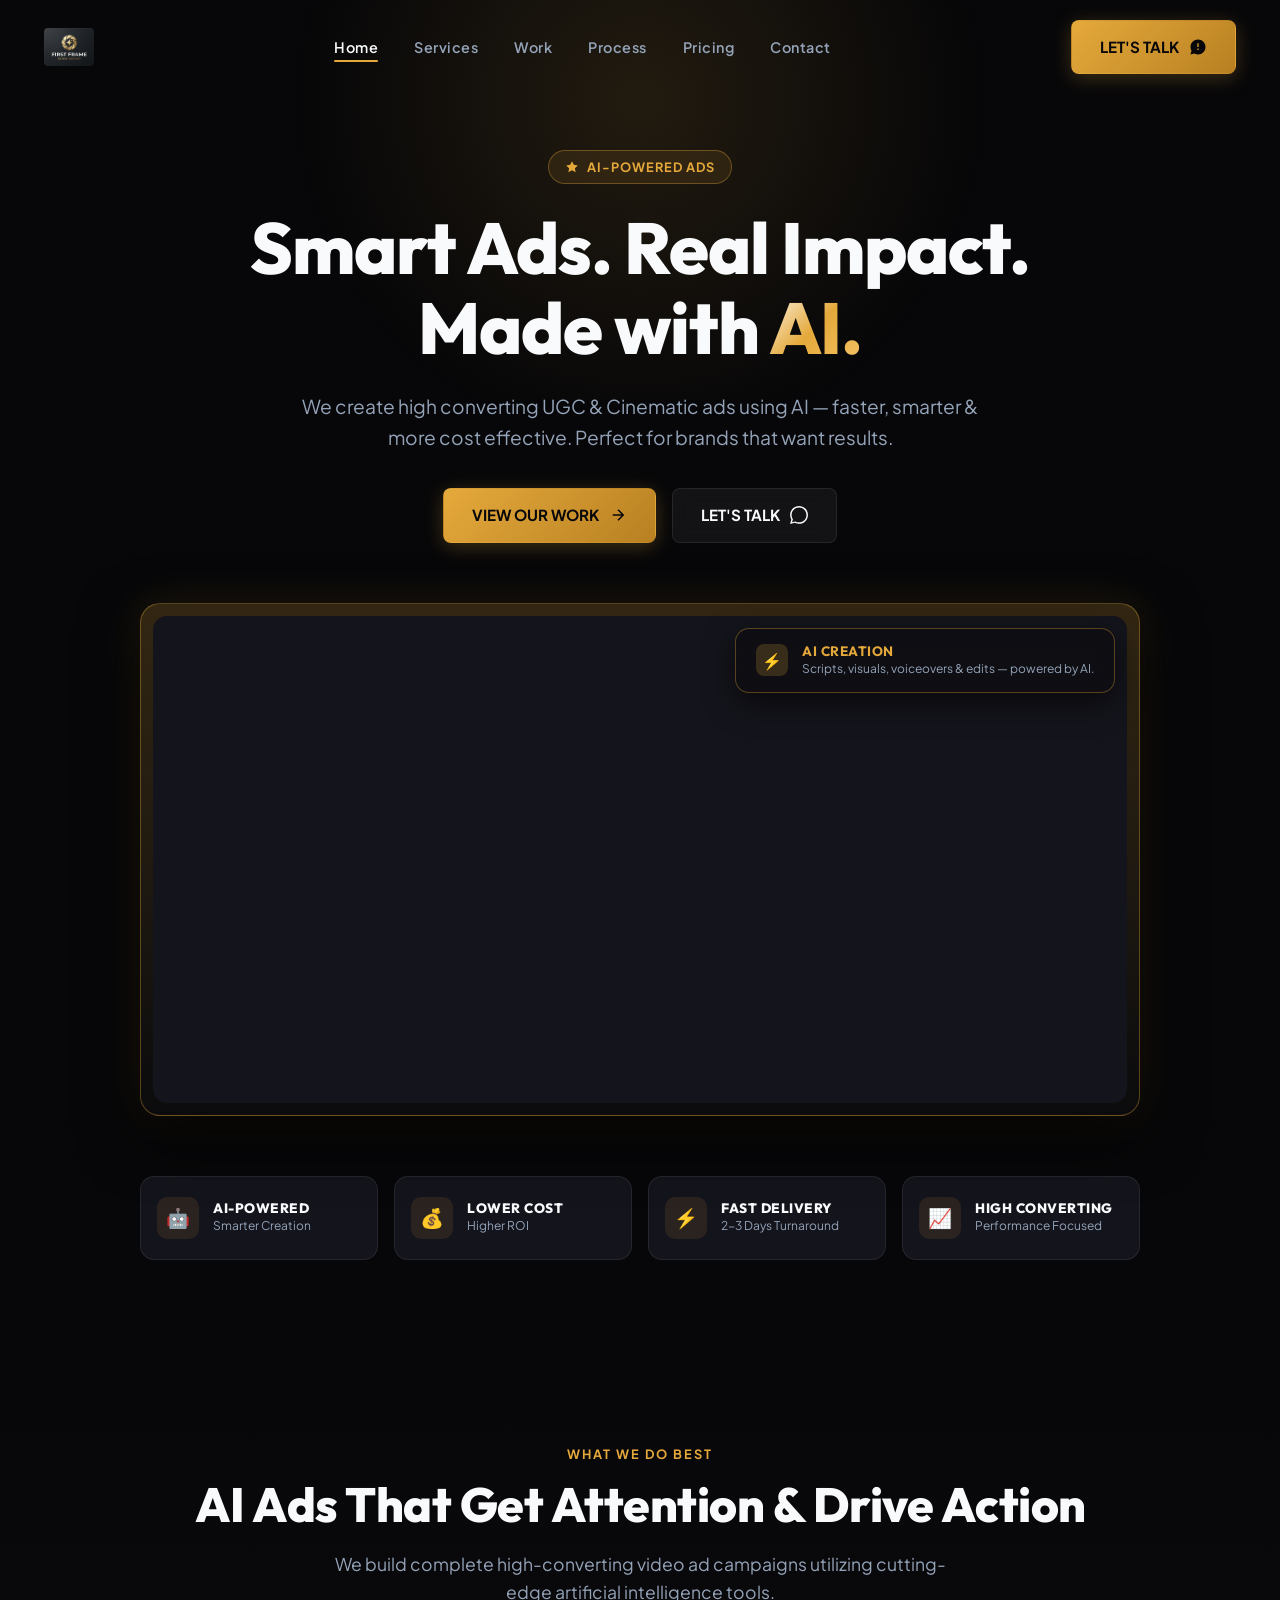
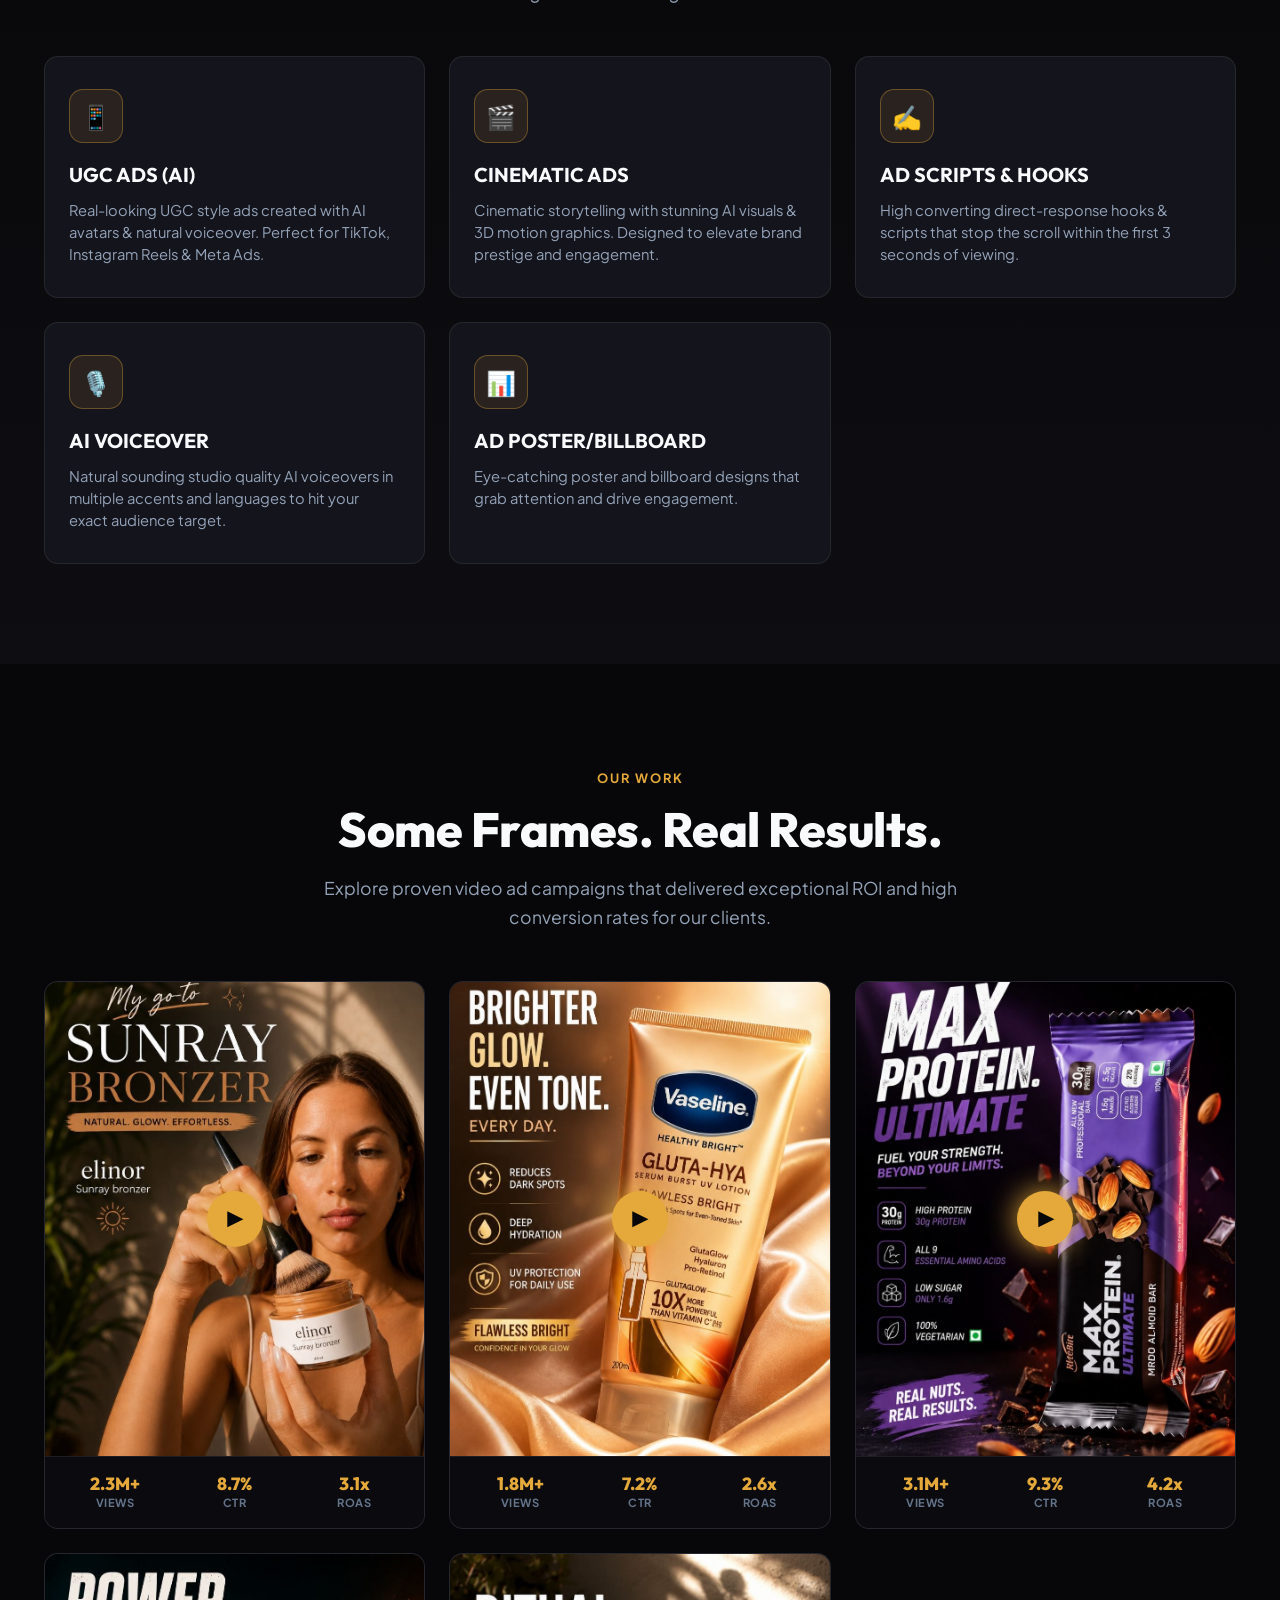
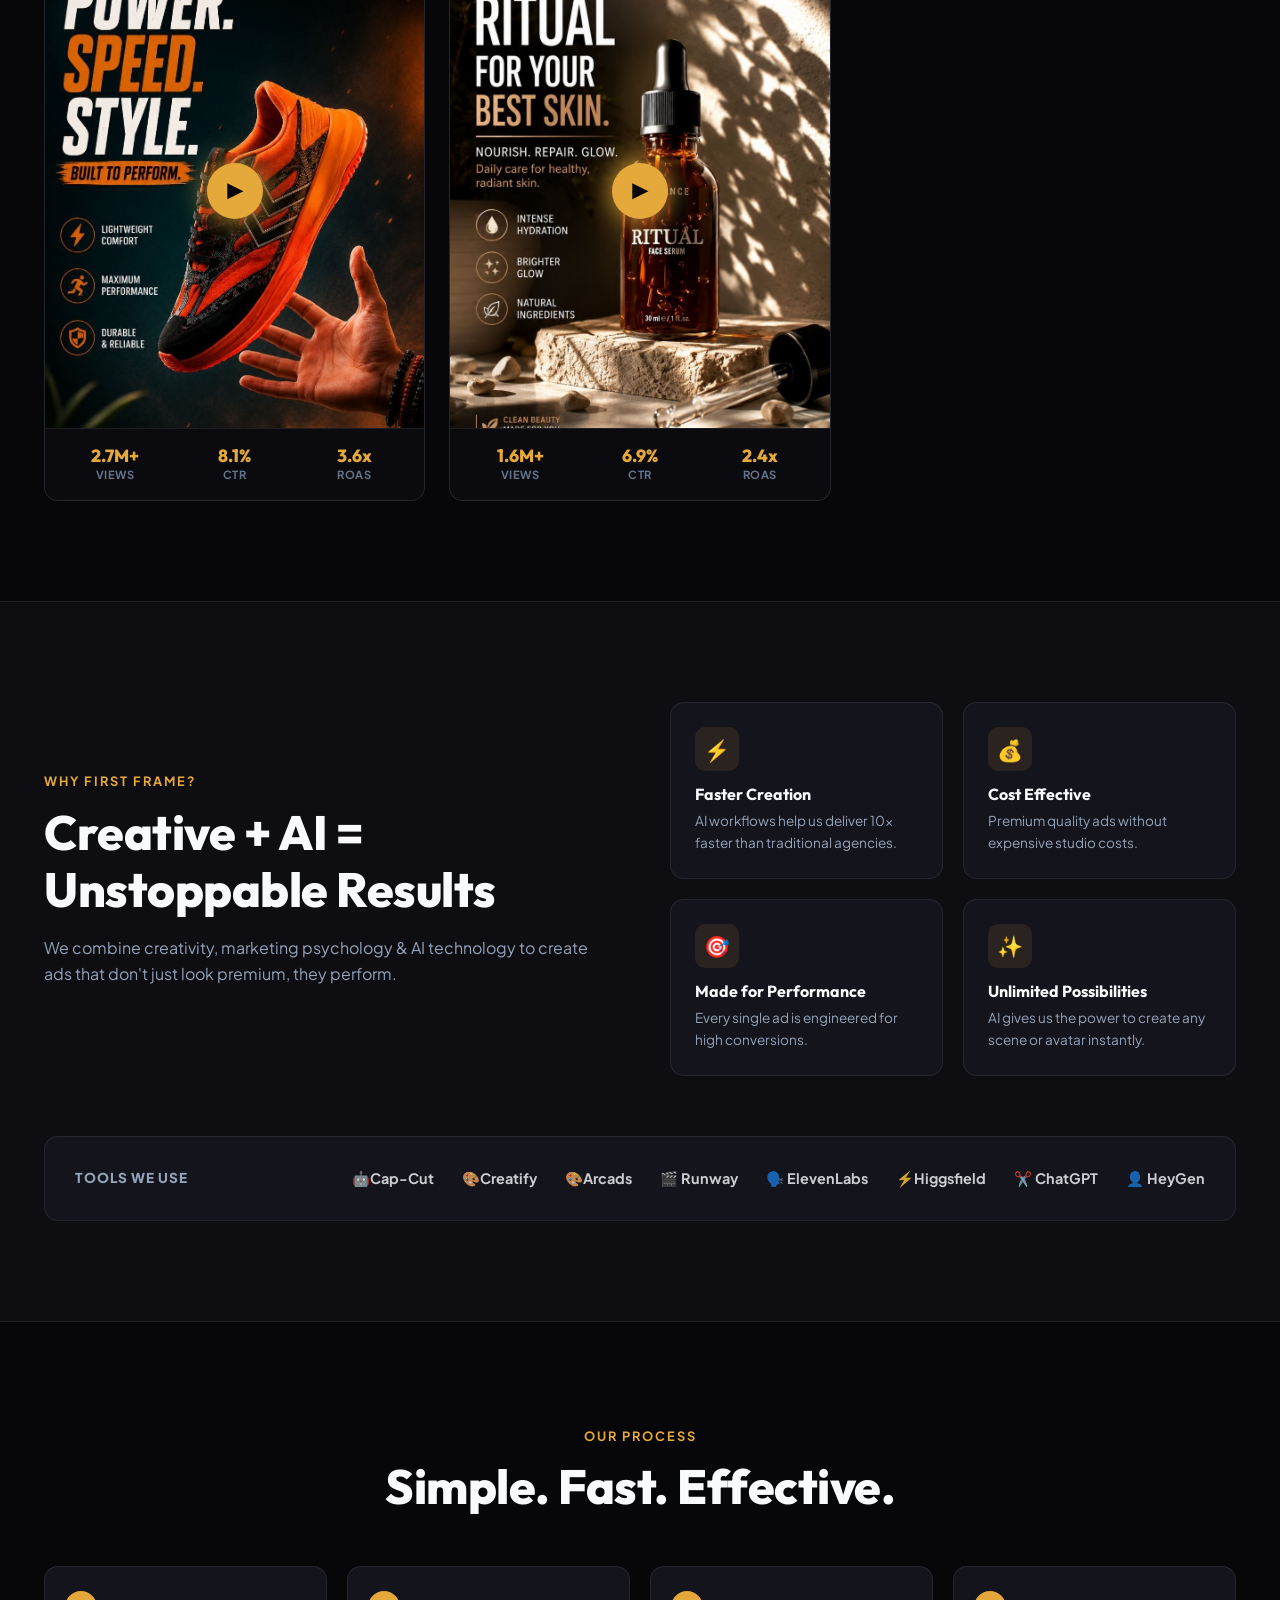
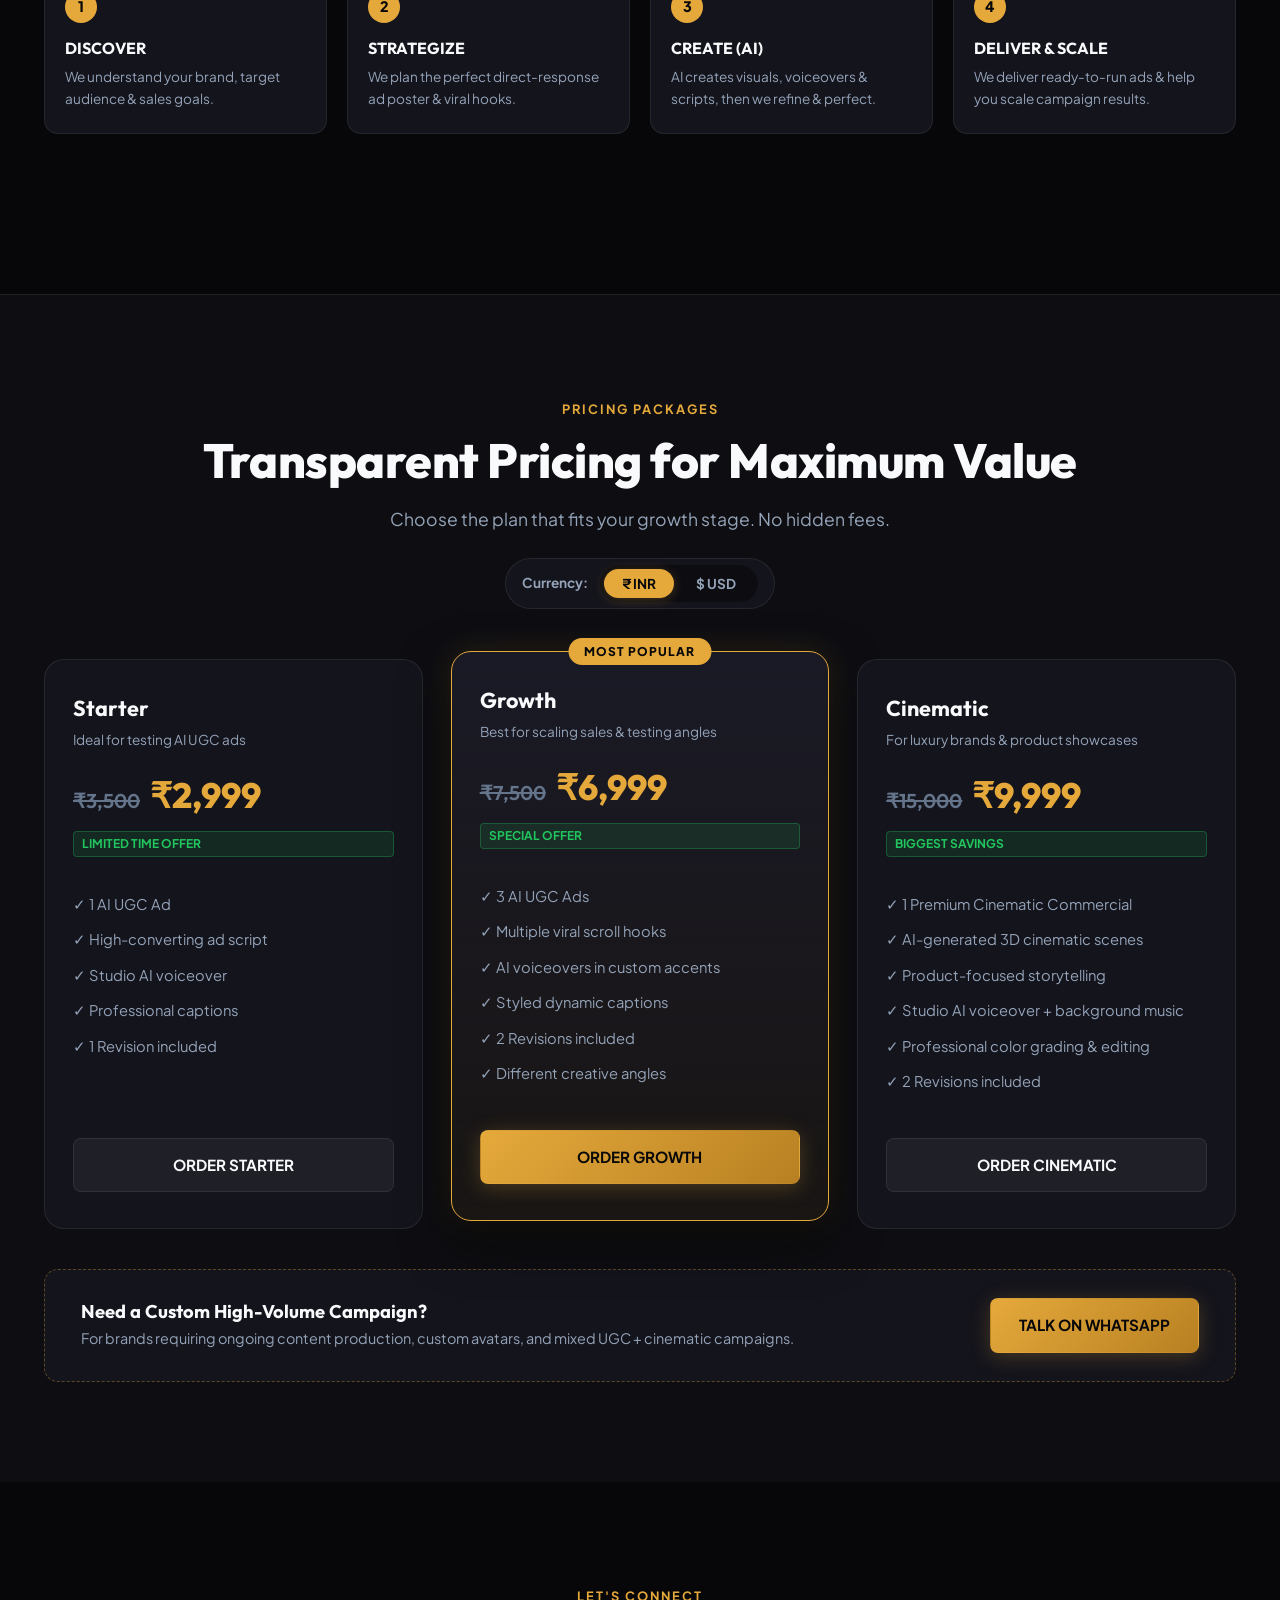
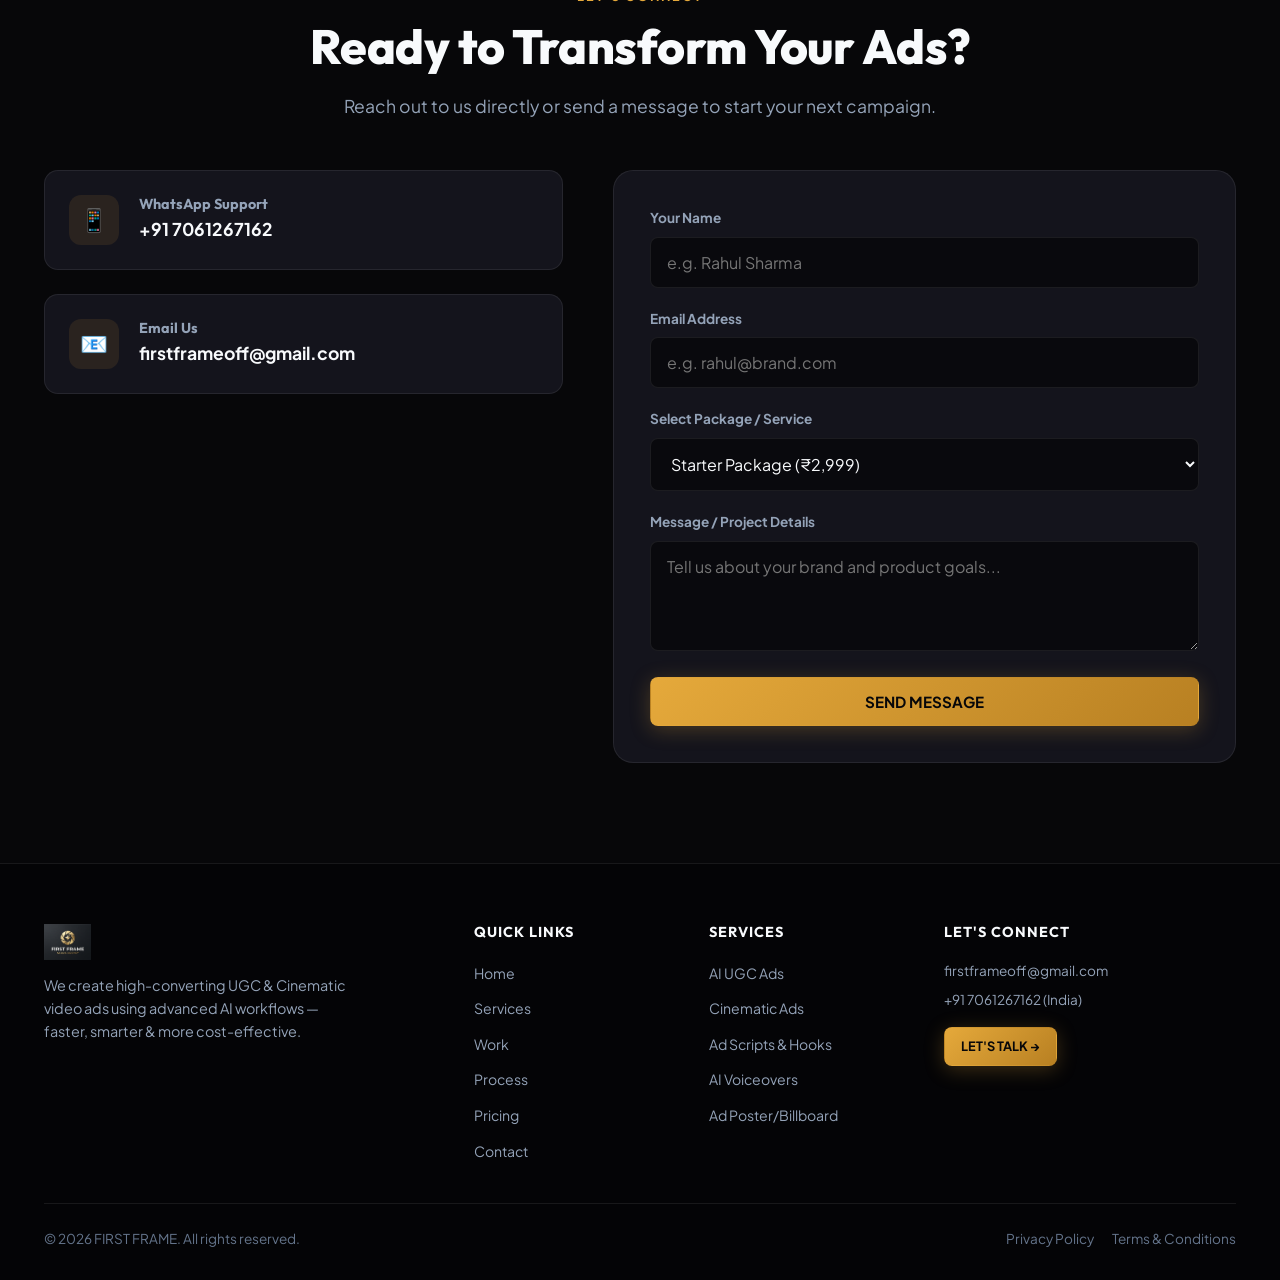
==== index.html @ 2b050e00 "Initial website" ====
<!doctype html>
<html lang="en">
  <head>
    <meta charset="UTF-8" />
    <meta name="viewport" content="width=device-width, initial-scale=1.0" />
    <title>FIRST FRAME | AI Ads Agency — Smart Ads. Real Impact.</title>
    <meta
      name="description"
      content="FIRST FRAME is an AI Ads Agency creating high-converting UGC & Cinematic video ads using advanced AI workflows. Faster, smarter, and cost-effective."
    />

    <!-- Favicon Icon -->
    <link rel="icon" type="image/png" href="assets/favicon.png" />
    <link rel="apple-touch-icon" href="assets/favicon.png" />

    <!-- CSS Stylesheet -->
    <link rel="stylesheet" href="css/styles.css" />
  </head>
  <body>
    <!-- ================= HEADER / NAVBAR ================= -->
    <header class="navbar">
      <div class="container navbar-container">
        <a href="#" class="logo-brand">
          <img src="assets/logo.png" alt="FIRST FRAME Logo" class="logo-img" />
        </a>

        <nav>
          <ul class="nav-menu">
            <li><a href="#home" class="nav-link active">Home</a></li>
            <li><a href="#services" class="nav-link">Services</a></li>
            <li><a href="#work" class="nav-link">Work</a></li>
            <li><a href="#process" class="nav-link">Process</a></li>
            <li><a href="#pricing" class="nav-link">Pricing</a></li>
            <li><a href="#contact" class="nav-link">Contact</a></li>
          </ul>
        </nav>

        <div class="nav-cta">
          <a
            href="https://wa.me/917061267162?text=Hi%20FIRST%20FRAME%2C%20I'm%20interested%20in%20your%20AI%20Ad%20services."
            target="_blank"
            class="btn btn-primary"
          >
            <span>LET'S TALK</span>
            <svg class="btn-icon" viewBox="0 0 24 24" fill="currentColor">
              <path
                d="M12 2C6.48 2 2 6.48 2 12c0 1.82.49 3.53 1.33 5L2 22l5.13-1.31A9.94 9.94 0 0012 22c5.52 0 10-4.48 10-10S17.52 2 12 2zm1 14h-2v-2h2v2zm0-4h-2V7h2v5z"
              />
            </svg>
          </a>
          <button class="hamburger" aria-label="Toggle Menu">☰</button>
        </div>
      </div>
    </header>

    <!-- ================= HERO SECTION ================= -->
    <section id="home" class="hero">
      <div class="container">
        <div class="hero-badge">
          <svg width="14" height="14" viewBox="0 0 24 24" fill="currentColor">
            <path
              d="M12 2L15.09 8.26L22 9.27L17 14.14L18.18 21.02L12 17.77L5.82 21.02L7 14.14L2 9.27L8.91 8.26L12 2Z"
            />
          </svg>
          <span>AI-POWERED ADS</span>
        </div>

        <h1 class="hero-title">
          Smart Ads. Real Impact. <br />
          Made with <span class="text-gold">AI.</span>
        </h1>

        <p class="hero-desc">
          We create high converting UGC & Cinematic ads using AI — faster,
          smarter & more cost effective. Perfect for brands that want results.
        </p>

        <div class="hero-btns">
          <a href="#work" class="btn btn-primary">
            <span>VIEW OUR WORK</span>
            <svg
              class="btn-icon"
              viewBox="0 0 24 24"
              fill="none"
              stroke="currentColor"
              stroke-width="2"
            >
              <path d="M5 12h14M12 5l7 7-7 7" />
            </svg>
          </a>
          <a
            href="https://wa.me/917061267162?text=Hi%20FIRST%20FRAME%2C%20I'm%20interested%20in%20your%20AI%20Ad%20services."
            target="_blank"
            class="btn btn-secondary"
          >
            <span>LET'S TALK</span>
            <svg class="btn-icon" viewBox="0 0 24 24" fill="currentColor">
              <path
                d="M.057 24l1.687-6.163c-1.041-1.804-1.588-3.849-1.587-5.946.003-6.556 5.338-11.891 11.893-11.891 3.181.001 6.167 1.24 8.413 3.488 2.245 2.248 3.481 5.236 3.48 8.414-.003 6.557-5.338 11.892-11.893 11.892-1.99-.001-3.951-.5-5.688-1.448l-6.305 1.654zm6.597-3.807c1.676.995 3.276 1.591 5.392 1.592 5.448 0 9.886-4.434 9.889-9.885.002-5.462-4.415-9.89-9.881-9.892-5.452 0-9.887 4.434-9.889 9.884-.001 2.225.651 3.891 1.746 5.634l-1.147 4.192 4.19-1.096z"
              />
            </svg>
          </a>
        </div>

        <!-- Hero Showcase Media -->
        <div class="hero-media">
          <div class="hero-img-wrapper">
            <video
              class="hero-img"
              autoplay
              loop
              muted
              playsinline
              poster="assets/hero-editor.png"
            >
              <source src="assets/hero-editor.mp4" type="video/mp4" />
              Your browser does not support HTML5 video.
            </video>
          </div>
          <div class="hero-floating-tag">
            <div class="tag-icon">⚡</div>
            <div>
              <h4 class="floating-vid-tag">AI CREATION</h4>
              <p>Scripts, visuals, voiceovers & edits — powered by AI.</p>
            </div>
          </div>
        </div>

        <!-- Highlight Stats Strip -->
        <div class="hero-features">
          <div class="feature-box">
            <div class="feature-icon">🤖</div>
            <div class="feature-info">
              <h4>AI-POWERED</h4>
              <p>Smarter Creation</p>
            </div>
          </div>
          <div class="feature-box">
            <div class="feature-icon">💰</div>
            <div class="feature-info">
              <h4>LOWER COST</h4>
              <p>Higher ROI</p>
            </div>
          </div>
          <div class="feature-box">
            <div class="feature-icon">⚡</div>
            <div class="feature-info">
              <h4>FAST DELIVERY</h4>
              <p>2-3 Days Turnaround</p>
            </div>
          </div>
          <div class="feature-box">
            <div class="feature-icon">📈</div>
            <div class="feature-info">
              <h4>HIGH CONVERTING</h4>
              <p>Performance Focused</p>
            </div>
          </div>
        </div>
      </div>
    </section>

    <!-- ================= SERVICES SECTION ================= -->
    <section id="services" class="services-section">
      <div class="container">
        <div style="text-align: center">
          <span class="section-tag">WHAT WE DO BEST</span>
          <h2 class="section-title">
            AI Ads That Get Attention & Drive Action
          </h2>
          <p class="section-subtitle">
            We build complete high-converting video ad campaigns utilizing
            cutting-edge artificial intelligence tools.
          </p>
        </div>

        <div class="services-grid">
          <div class="service-card">
            <div class="service-icon-wrap">📱</div>
            <h3>UGC ADS (AI)</h3>
            <p>
              Real-looking UGC style ads created with AI avatars & natural
              voiceover. Perfect for TikTok, Instagram Reels & Meta Ads.
            </p>
          </div>

          <div class="service-card">
            <div class="service-icon-wrap">🎬</div>
            <h3>CINEMATIC ADS</h3>
            <p>
              Cinematic storytelling with stunning AI visuals & 3D motion
              graphics. Designed to elevate brand prestige and engagement.
            </p>
          </div>

          <div class="service-card">
            <div class="service-icon-wrap">✍️</div>
            <h3>AD SCRIPTS & HOOKS</h3>
            <p>
              High converting direct-response hooks & scripts that stop the
              scroll within the first 3 seconds of viewing.
            </p>
          </div>

          <div class="service-card">
            <div class="service-icon-wrap">🎙️</div>
            <h3>AI VOICEOVER</h3>
            <p>
              Natural sounding studio quality AI voiceovers in multiple accents
              and languages to hit your exact audience target.
            </p>
          </div>

          <div class="service-card">
            <div class="service-icon-wrap">📊</div>
            <h3>AD POSTER/BILLBOARD</h3>
            <p>
              Eye-catching poster and billboard designs that grab attention and
              drive engagement.
            </p>
          </div>
        </div>
      </div>
    </section>

    <!-- ================= PORTFOLIO / OUR WORK ================= -->
    <section id="work" class="work-section">
      <div class="container">
        <div style="text-align: center">
          <span class="section-tag">OUR WORK</span>
          <h2 class="section-title">Some Frames. Real Results.</h2>
          <p class="section-subtitle">
            Explore proven video ad campaigns that delivered exceptional ROI and
            high conversion rates for our clients.
          </p>
        </div>

        <div class="portfolio-grid">
          <!-- Card 1 -->
          <div class="portfolio-card" data-project="cosmetic">
            <div class="portfolio-thumb">
              <img id="thumbnail1" src="assets/faceproduct.jpg" alt="Cosmetic UGC Ad" />

              <div class="play-btn">▶</div>
            </div>
            <div class="portfolio-stats">
              <div class="stat-item">
                <h5>2.3M+</h5>
                <p>Views</p>
              </div>
              <div class="stat-item">
                <h5>8.7%</h5>
                <p>CTR</p>
              </div>
              <div class="stat-item">
                <h5>3.1x</h5>
                <p>ROAS</p>
              </div>
            </div>
          </div>

          <!-- Card 2 -->
          <div class="portfolio-card" data-project="perfume">
            <div class="portfolio-thumb">
              <img id="thumbnail2" src="assets/vaseline.jpg" alt="Luxury Perfume Commercial" />

              <div class="play-btn">▶</div>
            </div>
            <div class="portfolio-stats">
              <div class="stat-item">
                <h5>1.8M+</h5>
                <p>Views</p>
              </div>
              <div class="stat-item">
                <h5>7.2%</h5>
                <p>CTR</p>
              </div>
              <div class="stat-item">
                <h5>2.6x</h5>
                <p>ROAS</p>
              </div>
            </div>
          </div>

          <!-- Card 3 -->
          <div class="portfolio-card" data-project="supplement">
            <div class="portfolio-thumb">
              <img id="thumbnail3" src="assets/protein.jpg" alt="Supplement UGC Ad" />

              <div class="play-btn">▶</div>
            </div>
            <div class="portfolio-stats">
              <div class="stat-item">
                <h5>3.1M+</h5>
                <p>Views</p>
              </div>
              <div class="stat-item">
                <h5>9.3%</h5>
                <p>CTR</p>
              </div>
              <div class="stat-item">
                <h5>4.2x</h5>
                <p>ROAS</p>
              </div>
            </div>
          </div>

          <!-- Card 4 -->
          <div class="portfolio-card" data-project="sneaker">
            <div class="portfolio-thumb">
              <img id="thumbnail4" src="assets/shoes.jpg" alt="Sneaker Commercial" />

              <div class="play-btn">▶</div>
            </div>
            <div class="portfolio-stats">
              <div class="stat-item">
                <h5>2.7M+</h5>
                <p>Views</p>
              </div>
              <div class="stat-item">
                <h5>8.1%</h5>
                <p>CTR</p>
              </div>
              <div class="stat-item">
                <h5>3.6x</h5>
                <p>ROAS</p>
              </div>
            </div>
          </div>

          <!-- Card 5 -->
          <div class="portfolio-card" data-project="skincare">
            <div class="portfolio-thumb">
              <img id="thumbnail5" src="assets/serum.jpg" alt="Skincare Serum UGC" />

              <div class="play-btn">▶</div>
            </div>
            <div class="portfolio-stats">
              <div class="stat-item">
                <h5>1.6M+</h5>
                <p>Views</p>
              </div>
              <div class="stat-item">
                <h5>6.9%</h5>
                <p>CTR</p>
              </div>
              <div class="stat-item">
                <h5>2.4x</h5>
                <p>ROAS</p>
              </div>
            </div>
          </div>
        </div>
      </div>
    </section>

    <!-- ================= WHY CHOOSE US ================= -->
    <section class="why-section">
      <div class="container">
        <div class="why-grid">
          <div>
            <span class="section-tag">WHY FIRST FRAME?</span>
            <h2 class="section-title">Creative + AI = Unstoppable Results</h2>
            <p style="color: var(--text-muted); margin-bottom: 24px">
              We combine creativity, marketing psychology & AI technology to
              create ads that don't just look premium, they perform.
            </p>
          </div>

          <div class="why-benefits">
            <div class="benefit-card">
              <div class="benefit-icon">⚡</div>
              <h4>Faster Creation</h4>
              <p>
                AI workflows help us deliver 10x faster than traditional
                agencies.
              </p>
            </div>

            <div class="benefit-card">
              <div class="benefit-icon">💰</div>
              <h4>Cost Effective</h4>
              <p>Premium quality ads without expensive studio costs.</p>
            </div>

            <div class="benefit-card">
              <div class="benefit-icon">🎯</div>
              <h4>Made for Performance</h4>
              <p>Every single ad is engineered for high conversions.</p>
            </div>

            <div class="benefit-card">
              <div class="benefit-icon">✨</div>
              <h4>Unlimited Possibilities</h4>
              <p>
                AI gives us the power to create any scene or avatar instantly.
              </p>
            </div>
          </div>
        </div>

        <!-- Tools We Use Strip -->
        <div class="tools-bar">
          <span class="tools-title">TOOLS WE USE</span>
          <div class="tools-list">
            <span class="tool-chip">🤖Cap-Cut </span>
            <span class="tool-chip">🎨Creatify</span>
            <span class="tool-chip">🎨Arcads</span>
            <span class="tool-chip">🎬 Runway</span>
            <span class="tool-chip">🗣️ ElevenLabs</span>
            <span class="tool-chip">⚡Higgsfield</span>
            <span class="tool-chip">✂️ ChatGPT</span>
            <span class="tool-chip">👤 HeyGen</span>
          </div>
        </div>
      </div>
    </section>

    <!-- ================= OUR PROCESS & TESTIMONIAL ================= -->
    <section id="process" class="process-section">
      <div class="container">
        <div style="text-align: center">
          <span class="section-tag">OUR PROCESS</span>
          <h2 class="section-title">Simple. Fast. Effective.</h2>
        </div>

        <div class="process-steps">
          <div class="process-card">
            <div class="step-num">1</div>
            <h4>DISCOVER</h4>
            <p>We understand your brand, target audience & sales goals.</p>
          </div>

          <div class="process-card">
            <div class="step-num">2</div>
            <h4>STRATEGIZE</h4>
            <p>We plan the perfect direct-response ad poster & viral hooks.</p>
          </div>

          <div class="process-card">
            <div class="step-num">3</div>
            <h4>CREATE (AI)</h4>
            <p>
              AI creates visuals, voiceovers & scripts, then we refine &
              perfect.
            </p>
          </div>

          <div class="process-card">
            <div class="step-num">4</div>
            <h4>DELIVER & SCALE</h4>
            <p>
              We deliver ready-to-run ads & help you scale campaign results.
            </p>
          </div>
        </div>
      </div>
    </section>

    <!-- ================= PRICING SECTION ================= -->
    <section id="pricing" class="pricing-section">
      <div class="container">
        <div style="text-align: center">
          <span class="section-tag">PRICING PACKAGES</span>
          <h2 class="section-title">Transparent Pricing for Maximum Value</h2>
          <p class="section-subtitle">
            Choose the plan that fits your growth stage. No hidden fees.
          </p>

          <!-- Currency Toggle Switch -->
          <div class="currency-toggle-wrap">
            <span
              style="
                font-size: 0.85rem;
                font-weight: 700;
                color: var(--text-muted);
                margin-right: 12px;
              "
              >Currency:</span
            >
            <div class="currency-toggle-btns">
              <button
                type="button"
                class="currency-btn active"
                data-currency="INR"
              >
                ₹ INR
              </button>
              <button type="button" class="currency-btn" data-currency="USD">
                $ USD
              </button>
            </div>
          </div>
        </div>

        <div class="pricing-grid">
          <!-- Starter Plan -->
          <div class="pricing-card" data-plan="starter">
            <div class="pricing-header">
              <h3>Starter</h3>
              <p style="color: var(--text-muted); font-size: 0.85rem">
                Ideal for testing AI UGC ads
              </p>
            </div>
            <div class="pricing-price">
              <span class="price-original" data-price-original>₹3,500</span>
              <span data-price-offer>₹2,999</span>
            </div>
            <span class="offer-tag">LIMITED TIME OFFER</span>
            <ul class="pricing-features">
              <li>✓ 1 AI UGC Ad</li>
              <li>✓ High-converting ad script</li>
              <li>✓ Studio AI voiceover</li>
              <li>✓ Professional captions</li>
              <li>✓ 1 Revision included</li>
            </ul>
            <a
              href="https://wa.me/917061267162?text=Hi%20FIRST%20FRAME%2C%20I'd%20like%20to%20order%20the%20Starter%20Package."
              target="_blank"
              class="btn btn-secondary order-btn"
              >ORDER STARTER</a
            >
          </div>

          <!-- Growth Plan -->
          <div class="pricing-card popular" data-plan="growth">
            <span class="popular-badge">MOST POPULAR</span>
            <div class="pricing-header">
              <h3>Growth</h3>
              <p style="color: var(--text-muted); font-size: 0.85rem">
                Best for scaling sales & testing angles
              </p>
            </div>
            <div class="pricing-price">
              <span class="price-original" data-price-original>₹7,500</span>
              <span data-price-offer>₹6,999</span>
            </div>
            <span class="offer-tag">SPECIAL OFFER</span>
            <ul class="pricing-features">
              <li>✓ 3 AI UGC Ads</li>
              <li>✓ Multiple viral scroll hooks</li>
              <li>✓ AI voiceovers in custom accents</li>
              <li>✓ Styled dynamic captions</li>
              <li>✓ 2 Revisions included</li>
              <li>✓ Different creative angles</li>
            </ul>
            <a
              href="https://wa.me/917061267162?text=Hi%20FIRST%20FRAME%2C%20I'd%20like%20to%20order%20the%20Growth%20Package."
              target="_blank"
              class="btn btn-primary order-btn"
              >ORDER GROWTH</a
            >
          </div>

          <!-- Cinematic Plan -->
          <div class="pricing-card" data-plan="cinematic">
            <div class="pricing-header">
              <h3>Cinematic</h3>
              <p style="color: var(--text-muted); font-size: 0.85rem">
                For luxury brands & product showcases
              </p>
            </div>
            <div class="pricing-price">
              <span class="price-original" data-price-original>₹15,000</span>
              <span data-price-offer>₹9,999</span>
            </div>
            <span class="offer-tag">BIGGEST SAVINGS</span>
            <ul class="pricing-features">
              <li>✓ 1 Premium Cinematic Commercial</li>
              <li>✓ AI-generated 3D cinematic scenes</li>
              <li>✓ Product-focused storytelling</li>
              <li>✓ Studio AI voiceover + background music</li>
              <li>✓ Professional color grading & editing</li>
              <li>✓ 2 Revisions included</li>
            </ul>
            <a
              href="https://wa.me/917061267162?text=Hi%20FIRST%20FRAME%2C%20I'd%20like%20to%20order%20the%20Cinematic%20Package."
              target="_blank"
              class="btn btn-secondary order-btn"
              >ORDER CINEMATIC</a
            >
          </div>
        </div>

        <!-- Custom Banner -->
        <div class="custom-banner">
          <div class="custom-banner-text">
            <h4>Need a Custom High-Volume Campaign?</h4>
            <p>
              For brands requiring ongoing content production, custom avatars,
              and mixed UGC + cinematic campaigns.
            </p>
          </div>
          <a
            href="https://wa.me/917061267162?text=Hi%20FIRST%20FRAME%2C%20I'm%20looking%20for%20a%20Custom%20Campaign."
            target="_blank"
            class="btn btn-primary"
          >
            <span>TALK ON WHATSAPP</span>
          </a>
        </div>
      </div>
    </section>

    <!-- ================= CONTACT SECTION ================= -->
    <section id="contact" class="contact-section">
      <div class="container">
        <div style="text-align: center">
          <span class="section-tag">LET'S CONNECT</span>
          <h2 class="section-title">Ready to Transform Your Ads?</h2>
          <p class="section-subtitle">
            Reach out to us directly or send a message to start your next
            campaign.
          </p>
        </div>

        <div class="contact-grid">
          <div class="contact-info">
            <a
              href="https://wa.me/917061267162"
              target="_blank"
              class="contact-card"
            >
              <div class="contact-icon">📱</div>
              <div class="contact-details">
                <h4>WhatsApp Support</h4>
                <p>+91 7061267162</p>
              </div>
            </a>

            <a href="mailto:firstframeoff@gmail.com" class="contact-card">
              <div class="contact-icon">📧</div>
              <div class="contact-details">
                <h4>Email Us</h4>
                <p>firstframeoff@gmail.com</p>
              </div>
            </a>
          </div>

          <div class="contact-form-wrap">
            <form
              id="contactForm"
              action="https://formsubmit.co/firstframeoff@gmail.com"
              method="POST"
            >
              <input type="hidden" name="_captcha" value="false" />
              <input
                type="hidden"
                name="_subject"
                value="🔥 New Lead - FIRST FRAME AI Ads Agency"
              />
              <input type="hidden" name="_template" value="table" />

              <div class="form-group">
                <label class="form-label" for="name">Your Name</label>
                <input
                  type="text"
                  id="name"
                  name="Name"
                  class="form-input"
                  placeholder="e.g. Rahul Sharma"
                  required
                />
              </div>

              <div class="form-group">
                <label class="form-label" for="email">Email Address</label>
                <input
                  type="email"
                  id="email"
                  name="Email"
                  class="form-input"
                  placeholder="e.g. rahul@brand.com"
                  required
                />
              </div>

              <div class="form-group">
                <label class="form-label" for="service"
                  >Select Package / Service</label
                >
                <select id="service" name="Package" class="form-select">
                  <option value="Starter Package (₹2,999)">
                    Starter Package (₹2,999)
                  </option>
                  <option value="Growth Package (₹6,999)">
                    Growth Package (₹6,999)
                  </option>
                  <option value="Cinematic Package (₹9,999)">
                    Cinematic Package (₹9,999)
                  </option>
                  <option value="Custom Campaign">
                    Custom Campaign / Ongoing Content
                  </option>
                </select>
              </div>

              <div class="form-group">
                <label class="form-label" for="message"
                  >Message / Project Details</label
                >
                <textarea
                  id="message"
                  name="Message"
                  class="form-textarea"
                  placeholder="Tell us about your brand and product goals..."
                ></textarea>
              </div>

              <button type="submit" class="btn btn-primary" style="width: 100%">
                SEND MESSAGE
              </button>
            </form>
          </div>
        </div>
      </div>
    </section>

    <!-- ================= FOOTER ================= -->
    <footer class="footer">
      <div class="container">
        <div class="footer-grid">
          <div class="footer-brand">
            <a href="#">
              <img
                src="assets/logo.png"
                alt="FIRST FRAME Logo"
                style="height: 36px"
              />
            </a>
            <p>
              We create high-converting UGC & Cinematic video ads using advanced
              AI workflows — faster, smarter & more cost-effective.
            </p>
          </div>

          <div class="footer-col">
            <h4>Quick Links</h4>
            <ul class="footer-links">
              <li><a href="#home">Home</a></li>
              <li><a href="#services">Services</a></li>
              <li><a href="#work">Work</a></li>
              <li><a href="#process">Process</a></li>
              <li><a href="#pricing">Pricing</a></li>
              <li><a href="#contact">Contact</a></li>
            </ul>
          </div>

          <div class="footer-col">
            <h4>Services</h4>
            <ul class="footer-links">
              <li><a href="#services">AI UGC Ads</a></li>
              <li><a href="#services">Cinematic Ads</a></li>
              <li><a href="#services">Ad Scripts & Hooks</a></li>
              <li><a href="#services">AI Voiceovers</a></li>
              <li><a href="#services">Ad Poster/Billboard</a></li>
            </ul>
          </div>

          <div class="footer-col">
            <h4>Let's Connect</h4>
            <p
              style="
                font-size: 0.85rem;
                color: var(--text-muted);
                margin-bottom: 8px;
              "
            >
              firstframeoff@gmail.com
            </p>
            <p
              style="
                font-size: 0.85rem;
                color: var(--text-muted);
                margin-bottom: 16px;
              "
            >
              +91 7061267162 (India)
            </p>
            <a
              href="https://wa.me/917061267162"
              target="_blank"
              class="btn btn-primary"
              style="padding: 8px 16px; font-size: 0.8rem"
              >LET'S TALK →</a
            >
          </div>
        </div>

        <div class="footer-bottom">
          <p>© 2026 FIRST FRAME. All rights reserved.</p>
          <div>
            <a href="privacy.html" style="margin-right: 16px">Privacy Policy</a>
            <a href="terms.html">Terms & Conditions</a>
          </div>
        </div>
      </div>
    </footer>

    <!-- Video Modal -->
    <div id="videoModal" class="modal-overlay">
      <div class="modal-container">
        <div class="modal-header">
          <h4
            id="modalTitle"
            style="font-size: 0.95rem; color: var(--text-main)"
          >
            AI Video Ad Demo
          </h4>
          <button id="closeModal" class="modal-close">✕</button>
        </div>
        <div class="modal-body" id="modalBodyContent">
          <!-- Dynamic simulated player content -->
        </div>
      </div>
    </div>

    <!-- JavaScript -->
    <script src="js/main.js"></script>
  </body>
</html>
---- css/styles.css ----
@import url('https://fonts.googleapis.com/css2?family=Outfit:wght@300;400;500;600;700;800&family=Plus+Jakarta+Sans:wght@400;500;600;700;800&display=swap');

:root {
  /* Color Palette */
  --bg-body: #070709;
  --bg-surface: #0e0e12;
  --bg-card: #14141c;
  --bg-card-hover: #1a1a26;
  --bg-glass: rgba(18, 18, 24, 0.75);
  
  --accent-gold: #e5a93b;
  --accent-gold-light: #f5c469;
  --accent-gold-dark: #b88022;
  --accent-gold-glow: rgba(229, 169, 59, 0.25);
  --accent-amber: #ffb300;
  
  --text-main: #f8fafc;
  --text-muted: #94a3b8;
  --text-dim: #64748b;
  
  --border-subtle: rgba(255, 255, 255, 0.08);
  --border-card: rgba(255, 255, 255, 0.12);
  --border-gold: rgba(229, 169, 59, 0.35);
  
  /* Typography */
  --font-main: 'Plus Jakarta Sans', -apple-system, BlinkMacSystemFont, sans-serif;
  --font-display: 'Outfit', sans-serif;
  
  /* Layout & Spacing */
  --container-max: 1240px;
  --radius-sm: 8px;
  --radius-md: 14px;
  --radius-lg: 20px;
  --radius-xl: 28px;
  
  /* Transitions */
  --transition-fast: 0.2s cubic-bezier(0.4, 0, 0.2, 1);
  --transition-smooth: 0.35s cubic-bezier(0.16, 1, 0.3, 1);
}

/* Reset & Global */
*, *::before, *::after {
  box-sizing: border-box;
  margin: 0;
  padding: 0;
}

html {
  scroll-behavior: smooth;
  font-size: 16px;
}

body {
  background-color: var(--bg-body);
  color: var(--text-main);
  font-family: var(--font-main);
  line-height: 1.6;
  overflow-x: hidden;
  -webkit-font-smoothing: antialiased;
  -moz-osx-font-smoothing: grayscale;
}

/* Background Ambient Lighting */
body::before {
  content: '';
  position: fixed;
  top: -200px;
  left: 50%;
  transform: translateX(-50%);
  width: 800px;
  height: 600px;
  background: radial-gradient(circle, rgba(229, 169, 59, 0.12) 0%, rgba(7, 7, 9, 0) 70%);
  z-index: -1;
  pointer-events: none;
}

a {
  color: inherit;
  text-decoration: none;
}

ul {
  list-style: none;
}

img {
  max-width: 100%;
  height: auto;
  display: block;
}

button, input, select, textarea {
  font-family: inherit;
  font-size: inherit;
}

/* Typography Utilities */
h1, h2, h3, h4, h5, h6 {
  font-family: var(--font-display);
  font-weight: 700;
  line-height: 1.2;
  color: var(--text-main);
}

.text-gold {
  color: var(--accent-gold);
  background: linear-gradient(135deg, #ffffff 0%, var(--accent-gold) 50%, var(--accent-gold-light) 100%);
  -webkit-background-clip: text;
  -webkit-text-fill-color: transparent;
}

.section-tag {
  display: inline-flex;
  align-items: center;
  gap: 8px;
  font-size: 0.8rem;
  font-weight: 700;
  letter-spacing: 2px;
  text-transform: uppercase;
  color: var(--accent-gold);
  margin-bottom: 12px;
}

.section-title {
  font-size: clamp(2rem, 4vw, 3rem);
  font-weight: 800;
  letter-spacing: -0.5px;
  margin-bottom: 16px;
}

.section-subtitle {
  color: var(--text-muted);
  font-size: 1.1rem;
  max-width: 640px;
  margin: 0 auto;
}

.container {
  width: 100%;
  max-width: var(--container-max);
  margin: 0 auto;
  padding: 0 24px;
}

/* Buttons */
.btn {
  display: inline-flex;
  align-items: center;
  justify-content: center;
  gap: 10px;
  padding: 14px 28px;
  font-weight: 700;
  font-size: 0.95rem;
  border-radius: var(--radius-sm);
  cursor: pointer;
  transition: var(--transition-smooth);
  border: 1px solid transparent;
  white-space: nowrap;
}

.btn-primary {
  background: linear-gradient(135deg, var(--accent-gold) 0%, var(--accent-gold-dark) 100%);
  color: #070709;
  box-shadow: 0 4px 20px var(--accent-gold-glow);
}

.btn-primary:hover {
  transform: translateY(-2px);
  box-shadow: 0 8px 30px rgba(229, 169, 59, 0.4);
  background: linear-gradient(135deg, var(--accent-gold-light) 0%, var(--accent-gold) 100%);
}

.btn-secondary {
  background: rgba(255, 255, 255, 0.05);
  color: var(--text-main);
  border-color: var(--border-subtle);
  backdrop-filter: blur(10px);
}

.btn-secondary:hover {
  background: rgba(255, 255, 255, 0.1);
  border-color: var(--border-gold);
  color: var(--accent-gold);
  transform: translateY(-2px);
}

.btn-icon {
  width: 18px;
  height: 18px;
}

/* ==========================================================================
   Header & Navbar
   ========================================================================== */
.navbar {
  position: fixed;
  top: 0;
  left: 0;
  width: 100%;
  z-index: 1000;
  padding: 20px 0;
  transition: var(--transition-fast);
}

.navbar.scrolled {
  padding: 14px 0;
  background: var(--bg-glass);
  backdrop-filter: blur(16px);
  -webkit-backdrop-filter: blur(16px);
  border-bottom: 1px solid var(--border-subtle);
  box-shadow: 0 10px 30px rgba(0, 0, 0, 0.5);
}

.navbar-container {
  display: flex;
  align-items: center;
  justify-content: space-between;
}

.logo-brand {
  display: flex;
  align-items: center;
  gap: 12px;
  font-family: var(--font-display);
  font-weight: 800;
  font-size: 1.25rem;
  letter-spacing: 1px;
}

.logo-img {
  height: 38px;
  width: auto;
  border-radius: 4px;
}

.nav-menu {
  display: flex;
  align-items: center;
  gap: 36px;
}

.nav-link {
  font-size: 0.9rem;
  font-weight: 600;
  color: var(--text-muted);
  transition: var(--transition-fast);
  letter-spacing: 0.5px;
  position: relative;
}

.nav-link:hover, .nav-link.active {
  color: var(--text-main);
}

.nav-link::after {
  content: '';
  position: absolute;
  bottom: -6px;
  left: 0;
  width: 0%;
  height: 2px;
  background: var(--accent-gold);
  transition: var(--transition-fast);
  border-radius: 2px;
}

.nav-link:hover::after, .nav-link.active::after {
  width: 100%;
}

.nav-cta {
  display: flex;
  align-items: center;
  gap: 16px;
}

.hamburger {
  display: none;
  background: none;
  border: none;
  color: var(--text-main);
  font-size: 1.5rem;
  cursor: pointer;
  padding: 4px;
}

/* ==========================================================================
   Hero Section
   ========================================================================== */
.hero {
  padding-top: 150px;
  padding-bottom: 80px;
  position: relative;
  text-align: center;
}

.hero-badge {
  display: inline-flex;
  align-items: center;
  gap: 8px;
  padding: 6px 16px;
  background: rgba(229, 169, 59, 0.1);
  border: 1px solid var(--border-gold);
  border-radius: 100px;
  font-size: 0.8rem;
  font-weight: 700;
  color: var(--accent-gold);
  letter-spacing: 1px;
  margin-bottom: 24px;
}

.hero-title {
  font-size: clamp(2.5rem, 6vw, 4.5rem);
  font-weight: 800;
  line-height: 1.1;
  letter-spacing: -1px;
  margin-bottom: 24px;
  max-width: 900px;
  margin-left: auto;
  margin-right: auto;
}

.hero-desc {
  font-size: clamp(1rem, 2vw, 1.2rem);
  color: var(--text-muted);
  max-width: 680px;
  margin: 0 auto 36px;
}

.hero-btns {
  display: flex;
  align-items: center;
  justify-content: center;
  gap: 16px;
  flex-wrap: wrap;
  margin-bottom: 60px;
}

/* Hero Frame Preview */
.hero-media {
  position: relative;
  max-width: 1000px;
  margin: 0 auto 60px;
  border-radius: var(--radius-lg);
  padding: 12px;
  background: linear-gradient(180deg, rgba(229, 169, 59, 0.2) 0%, rgba(255, 255, 255, 0.02) 100%);
  border: 1px solid var(--border-gold);
  box-shadow: 0 20px 60px rgba(0, 0, 0, 0.8), 0 0 40px rgba(229, 169, 59, 0.15);
}

.hero-img-wrapper {
  position: relative;
  border-radius: var(--radius-md);
  overflow: hidden;
  background: var(--bg-card);
}

.hero-img {
  width: 100%;
  height: auto;
  object-fit: cover;
  display: block;
}

.hero-floating-tag {
  position: absolute;
  top: 24px;
  right: 24px;
  background: rgba(14, 14, 18, 0.85);
  backdrop-filter: blur(12px);
  border: 1px solid var(--border-gold);
  padding: 14px 20px;
  border-radius: var(--radius-md);
  text-align: left;
  display: flex;
  align-items: center;
  gap: 14px;
  box-shadow: 0 10px 30px rgba(0, 0, 0, 0.6);
}

.hero-floating-tag .tag-icon {
  width: 32px;
  height: 32px;
  background: rgba(229, 169, 59, 0.2);
  color: var(--accent-gold);
  border-radius: 8px;
  display: flex;
  align-items: center;
  justify-content: center;
}

.hero-floating-tag h4 {
  font-size: 0.85rem;
  letter-spacing: 0.5px;
  color: var(--accent-gold);
}

.hero-floating-tag p {
  font-size: 0.75rem;
  color: var(--text-muted);
}

/* Feature Bar */
.hero-features {
  display: grid;
  grid-template-columns: repeat(4, 1fr);
  gap: 16px;
  max-width: 1000px;
  margin: 0 auto;
}

.feature-box {
  background: var(--bg-card);
  border: 1px solid var(--border-subtle);
  padding: 20px 16px;
  border-radius: var(--radius-md);
  display: flex;
  align-items: center;
  gap: 14px;
  text-align: left;
  transition: var(--transition-fast);
}

.feature-box:hover {
  border-color: var(--border-gold);
  background: var(--bg-card-hover);
  transform: translateY(-3px);
}

.feature-icon {
  width: 42px;
  height: 42px;
  border-radius: 10px;
  background: rgba(229, 169, 59, 0.1);
  color: var(--accent-gold);
  display: flex;
  align-items: center;
  justify-content: center;
  font-size: 1.2rem;
  flex-shrink: 0;
}

.feature-info h4 {
  font-size: 0.85rem;
  font-weight: 800;
  letter-spacing: 0.5px;
}

.feature-info p {
  font-size: 0.75rem;
  color: var(--text-muted);
}

/* ==========================================================================
   Services Section
   ========================================================================== */
.services-section {
  padding: 100px 0;
  position: relative;
  background: linear-gradient(180deg, var(--bg-body) 0%, var(--bg-surface) 100%);
}

.services-grid {
  display: grid;
  grid-template-columns: repeat(3, 1fr);
  gap: 24px;
  margin-top: 50px;
}

.service-card {
  background: var(--bg-card);
  border: 1px solid var(--border-subtle);
  border-radius: var(--radius-md);
  padding: 32px 24px;
  transition: var(--transition-smooth);
  position: relative;
  overflow: hidden;
}

.service-card::before {
  content: '';
  position: absolute;
  top: 0;
  left: 0;
  width: 100%;
  height: 3px;
  background: linear-gradient(90deg, transparent, var(--accent-gold), transparent);
  opacity: 0;
  transition: var(--transition-fast);
}

.service-card:hover {
  transform: translateY(-6px);
  border-color: var(--border-gold);
  background: var(--bg-card-hover);
  box-shadow: 0 16px 40px rgba(0, 0, 0, 0.5), 0 0 20px rgba(229, 169, 59, 0.1);
}

.service-card:hover::before {
  opacity: 1;
}

.service-icon-wrap {
  width: 54px;
  height: 54px;
  border-radius: 14px;
  background: rgba(229, 169, 59, 0.1);
  border: 1px solid var(--border-gold);
  color: var(--accent-gold);
  display: flex;
  align-items: center;
  justify-content: center;
  font-size: 1.5rem;
  margin-bottom: 20px;
}

.service-card h3 {
  font-size: 1.25rem;
  margin-bottom: 12px;
}

.service-card p {
  color: var(--text-muted);
  font-size: 0.92rem;
  line-height: 1.5;
}

/* ==========================================================================
   Portfolio / Work Section
   ========================================================================== */
.work-section {
  padding: 100px 0;
  position: relative;
}

.portfolio-grid {
  display: grid;
  grid-template-columns: repeat(3, 1fr);
  gap: 24px;
  margin-top: 50px;
}

.portfolio-card {
  background: var(--bg-card);
  border: 1px solid var(--border-subtle);
  border-radius: var(--radius-md);
  overflow: hidden;
  transition: var(--transition-smooth);
  position: relative;
}

.portfolio-card:hover {
  border-color: var(--border-gold);
  transform: translateY(-6px);
  box-shadow: 0 16px 40px rgba(0, 0, 0, 0.6);
}

.portfolio-thumb {
  position: relative;
  aspect-ratio: 4/5;
  overflow: hidden;
  cursor: pointer;
}

.portfolio-thumb img {
  width: 100%;
  height: 100%;
  object-fit: cover;
  transition: var(--transition-smooth);
}

.portfolio-card:hover .portfolio-thumb img {
  transform: scale(1.05);
}

.portfolio-tag {
  position: absolute;
  top: 14px;
  left: 14px;
  background: rgba(14, 14, 18, 0.85);
  backdrop-filter: blur(8px);
  padding: 4px 12px;
  border-radius: 4px;
  font-size: 0.75rem;
  font-weight: 700;
  letter-spacing: 0.5px;
  border: 1px solid var(--border-subtle);
}

.play-btn {
  position: absolute;
  top: 50%;
  left: 50%;
  transform: translate(-50%, -50%);
  width: 56px;
  height: 56px;
  background: var(--accent-gold);
  color: #070709;
  border-radius: 50%;
  display: flex;
  align-items: center;
  justify-content: center;
  font-size: 1.3rem;
  box-shadow: 0 0 30px var(--accent-gold);
  transition: var(--transition-fast);
}

.portfolio-card:hover .play-btn {
  transform: translate(-50%, -50%) scale(1.15);
  background: var(--accent-gold-light);
}

.portfolio-stats {
  display: grid;
  grid-template-columns: repeat(3, 1fr);
  gap: 8px;
  padding: 16px 14px;
  background: #0b0b0f;
  border-top: 1px solid var(--border-subtle);
  text-align: center;
}

.stat-item h5 {
  font-size: 1.1rem;
  color: var(--accent-gold);
  font-weight: 800;
}

.stat-item p {
  font-size: 0.7rem;
  color: var(--text-dim);
  text-transform: uppercase;
  font-weight: 700;
  letter-spacing: 0.5px;
}

/* ==========================================================================
   Why Choose Us Section
   ========================================================================== */
.why-section {
  padding: 100px 0;
  background: var(--bg-surface);
  border-top: 1px solid var(--border-subtle);
  border-bottom: 1px solid var(--border-subtle);
}

.why-grid {
  display: grid;
  grid-template-columns: 1fr 1fr;
  gap: 60px;
  align-items: center;
}

.why-benefits {
  display: grid;
  grid-template-columns: 1fr 1fr;
  gap: 20px;
}

.benefit-card {
  background: var(--bg-card);
  border: 1px solid var(--border-subtle);
  padding: 24px;
  border-radius: var(--radius-md);
  transition: var(--transition-fast);
}

.benefit-card:hover {
  border-color: var(--border-gold);
  background: var(--bg-card-hover);
}

.benefit-icon {
  width: 44px;
  height: 44px;
  background: rgba(229, 169, 59, 0.1);
  color: var(--accent-gold);
  border-radius: 10px;
  display: flex;
  align-items: center;
  justify-content: center;
  font-size: 1.3rem;
  margin-bottom: 14px;
}

.benefit-card h4 {
  font-size: 1rem;
  margin-bottom: 6px;
}

.benefit-card p {
  font-size: 0.85rem;
  color: var(--text-muted);
}

/* Tools Bar */
.tools-bar {
  margin-top: 60px;
  padding: 30px;
  background: var(--bg-card);
  border: 1px solid var(--border-subtle);
  border-radius: var(--radius-md);
  display: flex;
  align-items: center;
  justify-content: space-between;
  gap: 20px;
  flex-wrap: wrap;
}

.tools-title {
  font-size: 0.85rem;
  font-weight: 800;
  letter-spacing: 1px;
  color: var(--text-muted);
  text-transform: uppercase;
}

.tools-list {
  display: flex;
  align-items: center;
  gap: 28px;
  flex-wrap: wrap;
}

.tool-chip {
  display: flex;
  align-items: center;
  gap: 8px;
  font-weight: 700;
  font-size: 0.9rem;
  color: var(--text-main);
  opacity: 0.8;
  transition: var(--transition-fast);
}

.tool-chip:hover {
  opacity: 1;
  color: var(--accent-gold);
}

/* ==========================================================================
   Process & Testimonial Section
   ========================================================================== */
.process-section {
  padding: 100px 0;
}

.process-steps {
  display: grid;
  grid-template-columns: repeat(4, 1fr);
  gap: 20px;
  margin-top: 50px;
  margin-bottom: 60px;
}

.process-card {
  background: var(--bg-card);
  border: 1px solid var(--border-subtle);
  border-radius: var(--radius-md);
  padding: 24px 20px;
  position: relative;
}

.step-num {
  width: 32px;
  height: 32px;
  border-radius: 50%;
  background: var(--accent-gold);
  color: #070709;
  font-weight: 800;
  font-size: 0.9rem;
  display: flex;
  align-items: center;
  justify-content: center;
  margin-bottom: 16px;
}

.process-card h4 {
  font-size: 1rem;
  margin-bottom: 8px;
}

.process-card p {
  font-size: 0.85rem;
  color: var(--text-muted);
}

/* Testimonial Banner */
.testimonial-card {
  background: linear-gradient(135deg, rgba(20, 20, 28, 0.9) 0%, rgba(229, 169, 59, 0.08) 100%);
  border: 1px solid var(--border-gold);
  border-radius: var(--radius-lg);
  padding: 40px;
  display: flex;
  align-items: center;
  gap: 36px;
  box-shadow: 0 20px 50px rgba(0, 0, 0, 0.5);
}

.quote-mark {
  font-size: 3rem;
  color: var(--accent-gold);
  line-height: 1;
}

.testimonial-content blockquote {
  font-size: 1.15rem;
  font-weight: 600;
  line-height: 1.5;
  color: var(--text-main);
  margin-bottom: 16px;
}

.testimonial-author h5 {
  font-size: 0.95rem;
  color: var(--accent-gold);
}

.testimonial-author p {
  font-size: 0.8rem;
  color: var(--text-muted);
}

/* ==========================================================================
   Pricing Section
   ========================================================================== */
.pricing-section {
  padding: 100px 0;
  background: var(--bg-surface);
  border-top: 1px solid var(--border-subtle);
}

.pricing-grid {
  display: grid;
  grid-template-columns: repeat(3, 1fr);
  gap: 28px;
  margin-top: 50px;
}

.pricing-card {
  background: var(--bg-card);
  border: 1px solid var(--border-subtle);
  border-radius: var(--radius-lg);
  padding: 36px 28px;
  display: flex;
  flex-direction: column;
  position: relative;
  transition: var(--transition-smooth);
}

.pricing-card.popular {
  border-color: var(--accent-gold);
  background: linear-gradient(180deg, var(--bg-card-hover) 0%, rgba(229, 169, 59, 0.05) 100%);
  box-shadow: 0 20px 50px rgba(0, 0, 0, 0.6), 0 0 30px rgba(229, 169, 59, 0.15);
  transform: translateY(-8px);
}

.popular-badge {
  position: absolute;
  top: -14px;
  left: 50%;
  transform: translateX(-50%);
  background: var(--accent-gold);
  color: #070709;
  font-size: 0.75rem;
  font-weight: 800;
  letter-spacing: 1px;
  text-transform: uppercase;
  padding: 4px 16px;
  border-radius: 100px;
}

.pricing-header h3 {
  font-size: 1.35rem;
  margin-bottom: 8px;
}

.pricing-price {
  font-size: 2.2rem;
  font-weight: 800;
  font-family: var(--font-display);
  color: var(--accent-gold);
  margin: 16px 0 8px;
  display: flex;
  align-items: baseline;
  gap: 10px;
  flex-wrap: wrap;
}

.currency-toggle-wrap {
  display: inline-flex;
  align-items: center;
  background: var(--bg-card);
  border: 1px solid var(--border-subtle);
  padding: 6px 16px;
  border-radius: 100px;
  margin-top: 24px;
}

.currency-toggle-btns {
  display: flex;
  gap: 4px;
  background: rgba(0, 0, 0, 0.4);
  padding: 4px;
  border-radius: 100px;
}

.currency-btn {
  background: none;
  border: none;
  color: var(--text-muted);
  font-size: 0.85rem;
  font-weight: 700;
  padding: 6px 18px;
  border-radius: 100px;
  cursor: pointer;
  transition: var(--transition-fast);
}

.currency-btn:hover {
  color: var(--text-main);
}

.currency-btn.active {
  background: var(--accent-gold);
  color: #070709;
  box-shadow: 0 2px 12px var(--accent-gold-glow);
}

.price-original {
  font-size: 1.25rem;
  color: var(--text-dim);
  text-decoration: line-through;
  font-weight: 600;
}

.offer-tag {
  display: inline-block;
  font-size: 0.75rem;
  font-weight: 700;
  color: #22c55e;
  background: rgba(34, 197, 94, 0.12);
  border: 1px solid rgba(34, 197, 94, 0.3);
  padding: 2px 8px;
  border-radius: 4px;
  margin-bottom: 12px;
}

.pricing-features {
  margin: 24px 0 32px;
  flex-grow: 1;
}

.pricing-features li {
  display: flex;
  align-items: center;
  gap: 10px;
  font-size: 0.92rem;
  color: var(--text-muted);
  margin-bottom: 12px;
}

.pricing-features li svg {
  color: var(--accent-gold);
  flex-shrink: 0;
}

/* Custom Campaign Banner */
.custom-banner {
  margin-top: 40px;
  background: var(--bg-card);
  border: 1px dashed var(--border-gold);
  border-radius: var(--radius-md);
  padding: 28px 36px;
  display: flex;
  align-items: center;
  justify-content: space-between;
  gap: 20px;
  flex-wrap: wrap;
}

.custom-banner-text h4 {
  font-size: 1.15rem;
  margin-bottom: 4px;
}

.custom-banner-text p {
  color: var(--text-muted);
  font-size: 0.9rem;
}

/* ==========================================================================
   Contact Section
   ========================================================================== */
.contact-section {
  padding: 100px 0;
}

.contact-grid {
  display: grid;
  grid-template-columns: 1fr 1.2fr;
  gap: 50px;
  margin-top: 50px;
}

.contact-info {
  display: flex;
  flex-direction: column;
  gap: 24px;
}

.contact-card {
  background: var(--bg-card);
  border: 1px solid var(--border-subtle);
  border-radius: var(--radius-md);
  padding: 24px;
  display: flex;
  align-items: center;
  gap: 20px;
  transition: var(--transition-fast);
}

.contact-card:hover {
  border-color: var(--border-gold);
  transform: translateX(4px);
}

.contact-icon {
  width: 50px;
  height: 50px;
  border-radius: 12px;
  background: rgba(229, 169, 59, 0.1);
  color: var(--accent-gold);
  display: flex;
  align-items: center;
  justify-content: center;
  font-size: 1.4rem;
  flex-shrink: 0;
}

.contact-details h4 {
  font-size: 0.9rem;
  color: var(--text-muted);
  margin-bottom: 2px;
}

.contact-details p {
  font-size: 1.1rem;
  font-weight: 700;
  color: var(--text-main);
}

/* Form */
.contact-form-wrap {
  background: var(--bg-card);
  border: 1px solid var(--border-subtle);
  border-radius: var(--radius-lg);
  padding: 36px;
}

.form-group {
  margin-bottom: 20px;
}

.form-label {
  display: block;
  font-size: 0.85rem;
  font-weight: 700;
  color: var(--text-muted);
  margin-bottom: 8px;
}



.form-input, .form-select, .form-textarea {
  width: 100%;
  padding: 14px 16px;
  background: #09090d;
  border: 1px solid var(--border-subtle);
  border-radius: var(--radius-sm);
  color: var(--text-main);
  outline: none;
  transition: var(--transition-fast);
}

.form-input:focus, .form-select:focus, .form-textarea:focus {
  border-color: var(--accent-gold);
  box-shadow: 0 0 10px var(--accent-gold-glow);
}

.form-textarea {
  resize: vertical;
  min-height: 110px;
}

/* ==========================================================================
   Footer
   ========================================================================== */
.footer {
  background: #040406;
  border-top: 1px solid var(--border-subtle);
  padding: 60px 0 30px;
}

.footer-grid {
  display: grid;
  grid-template-columns: 2fr 1fr 1fr 1.5fr;
  gap: 40px;
  margin-bottom: 40px;
}

.footer-brand p {
  color: var(--text-muted);
  font-size: 0.9rem;
  margin-top: 14px;
  max-width: 320px;
}

.footer-col h4 {
  font-size: 0.9rem;
  letter-spacing: 1px;
  text-transform: uppercase;
  margin-bottom: 18px;
  color: var(--text-main);
}

.footer-links {
  display: flex;
  flex-direction: column;
  gap: 10px;
}

.footer-links a {
  color: var(--text-muted);
  font-size: 0.88rem;
  transition: var(--transition-fast);
}

.footer-links a:hover {
  color: var(--accent-gold);
}

.footer-bottom {
  border-top: 1px solid var(--border-subtle);
  padding-top: 24px;
  display: flex;
  align-items: center;
  justify-content: space-between;
  font-size: 0.85rem;
  color: var(--text-dim);
  flex-wrap: wrap;
  gap: 16px;
}

/* Modal Styling */
.modal-overlay {
  position: fixed;
  top: 0;
  left: 0;
  width: 100%;
  height: 100%;
  background: rgba(0, 0, 0, 0.88);
  backdrop-filter: blur(12px);
  z-index: 2000;
  display: flex;
  align-items: center;
  justify-content: center;
  opacity: 0;
  visibility: hidden;
  transition: var(--transition-fast);
}

.modal-overlay.active {
  opacity: 1;
  visibility: visible;
}

.modal-container {
  width: 90%;
  max-width: 760px;
  background: var(--bg-card);
  border: 1px solid var(--border-gold);
  border-radius: var(--radius-md);
  overflow: hidden;
  position: relative;
}

.modal-header {
  display: flex;
  align-items: center;
  justify-content: space-between;
  padding: 16px 20px;
  background: var(--bg-surface);
  border-bottom: 1px solid var(--border-subtle);
}

.modal-close {
  background: none;
  border: none;
  color: var(--text-muted);
  font-size: 1.5rem;
  cursor: pointer;
}

.modal-body {
  padding: 24px;
  text-align: center;
}

.video-sim-box {
  width: 100%;
  aspect-ratio: 16/9;
  background: #000;
  border-radius: var(--radius-sm);
  display: flex;
  flex-direction: column;
  align-items: center;
  justify-content: center;
  gap: 16px;
  position: relative;
}

/* Responsive Breakpoints */
@media (max-width: 1024px) {
  .hero-features {
    grid-template-columns: repeat(2, 1fr);
  }
  .services-grid, .portfolio-grid, .pricing-grid {
    grid-template-columns: repeat(2, 1fr);
  }
  .why-grid {
    grid-template-columns: 1fr;
  }
  .footer-grid {
    grid-template-columns: 1fr 1fr;
  }
}

@media (max-width: 768px) {
  .nav-menu {
    position: fixed;
    top: 70px;
    left: -100%;
    width: 100%;
    height: calc(100vh - 70px);
    background: var(--bg-surface);
    flex-direction: column;
    padding: 40px 24px;
    gap: 24px;
    transition: var(--transition-smooth);
    border-top: 1px solid var(--border-subtle);
  }
  .nav-menu.active {
    left: 0;
  }
  .hamburger {
    display: block;
  }
  .services-grid, .portfolio-grid, .pricing-grid, .process-steps, .why-benefits {
    grid-template-columns: 1fr;
  }
  .contact-grid {
    grid-template-columns: 1fr;
  }
  .testimonial-card {
    flex-direction: column;
    text-align: center;
    padding: 24px;
  }
  .hero-floating-tag {
    position: relative;
    top: auto;
    right: auto;
    margin-top: 16px;
    width: 100%;
    box-sizing: border-box;
    border-radius: var(--radius-md);
  }
}
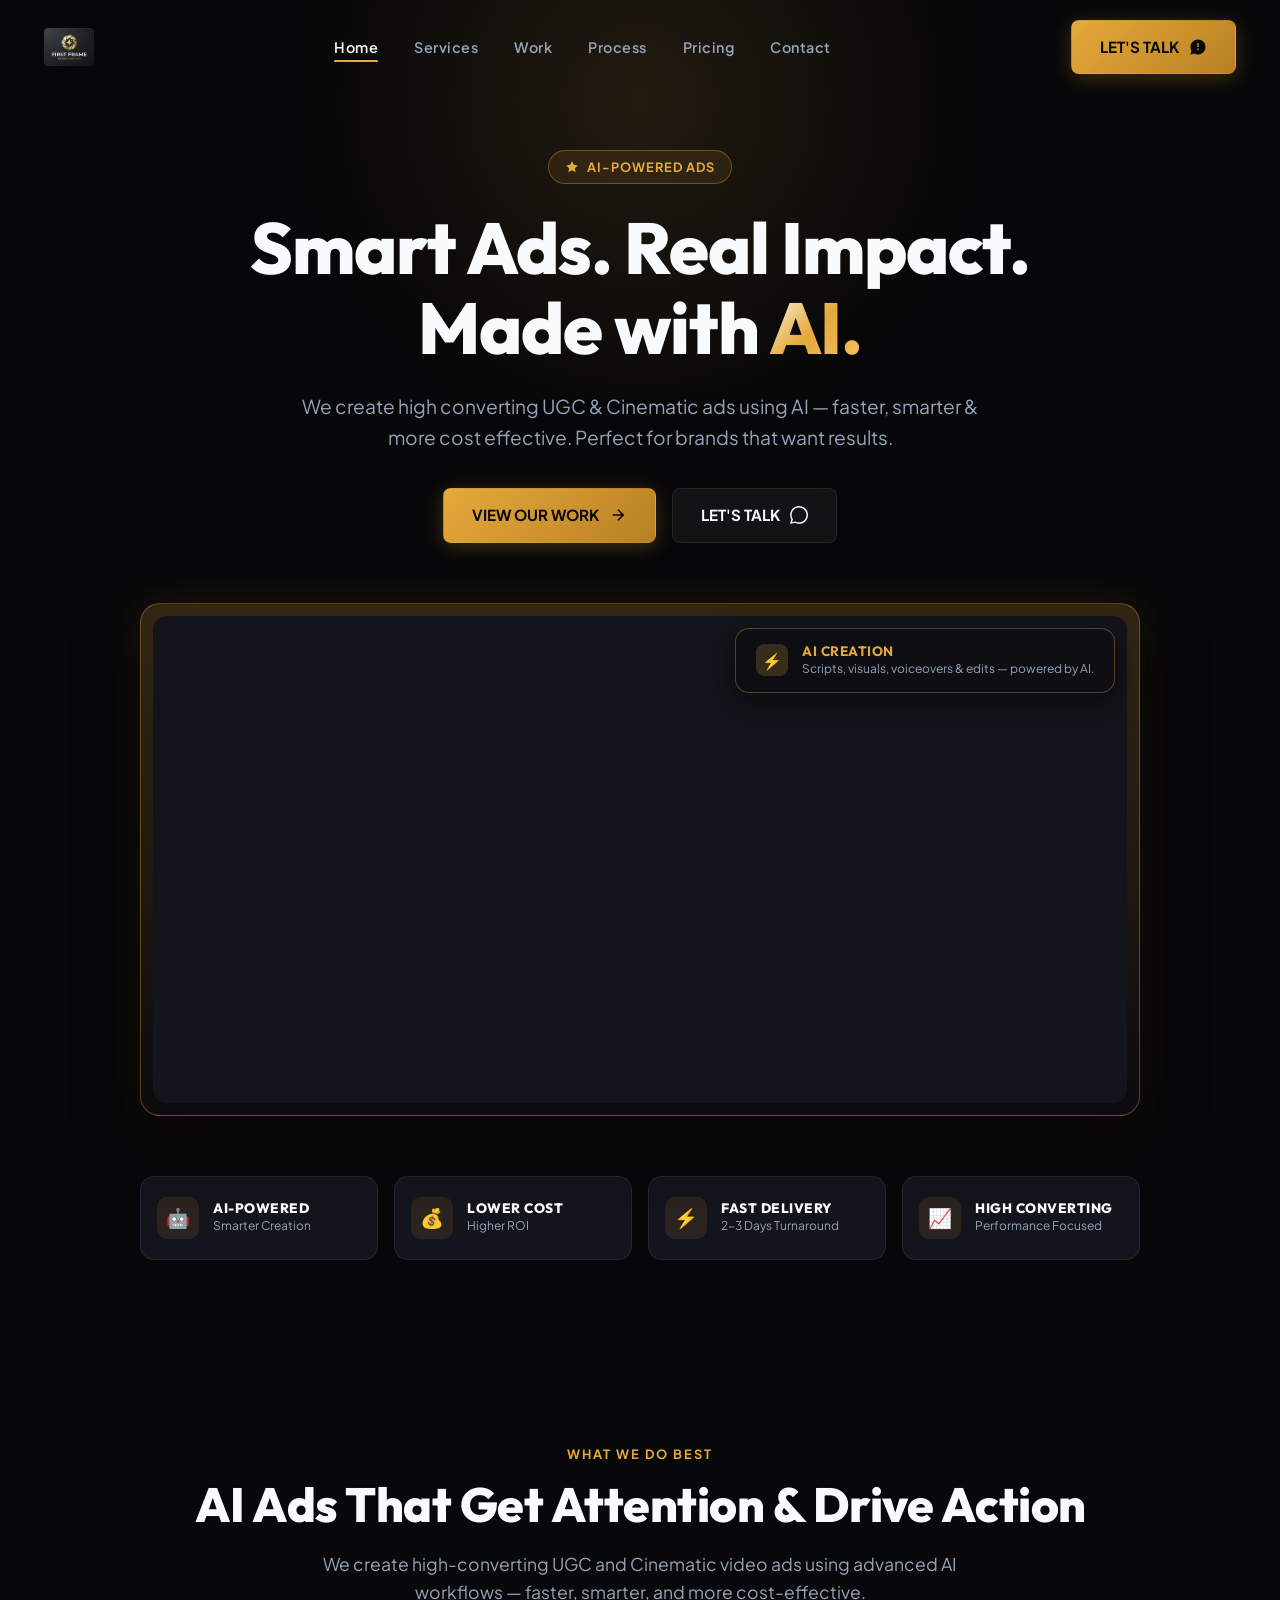
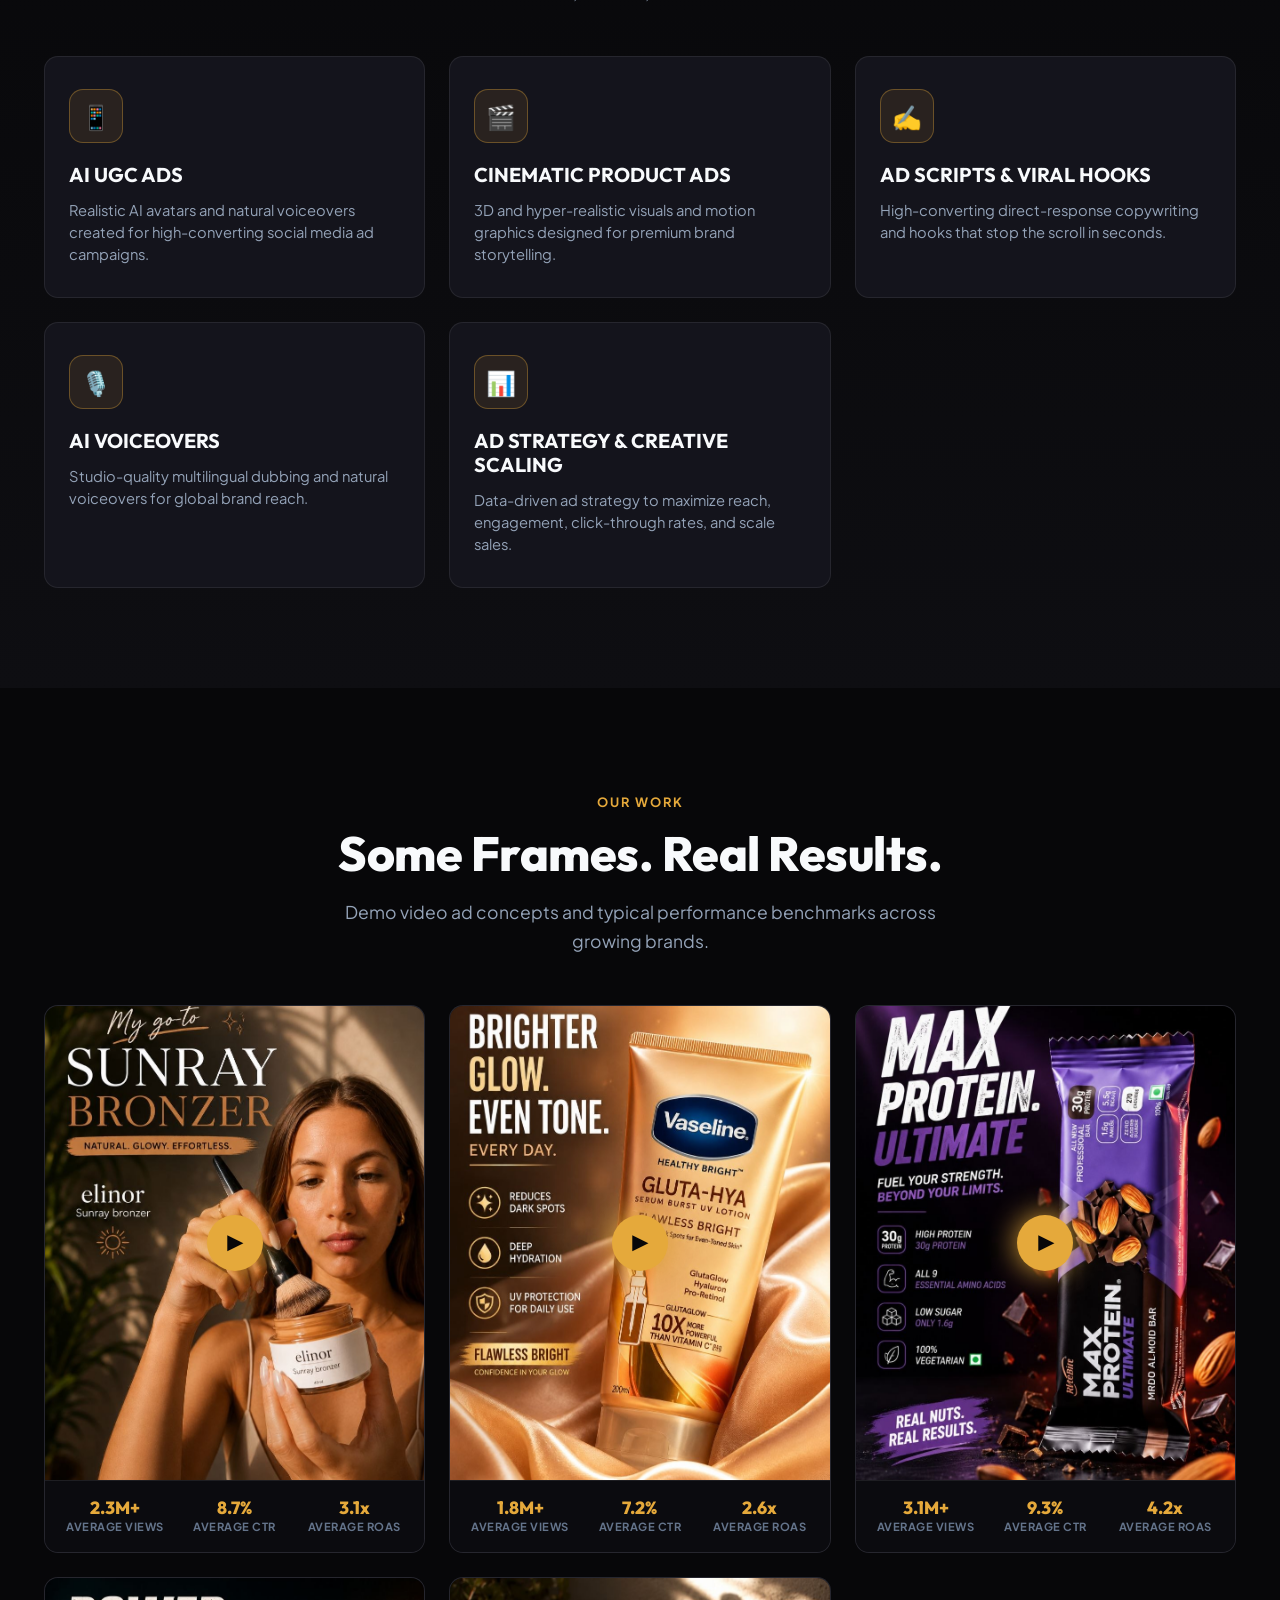
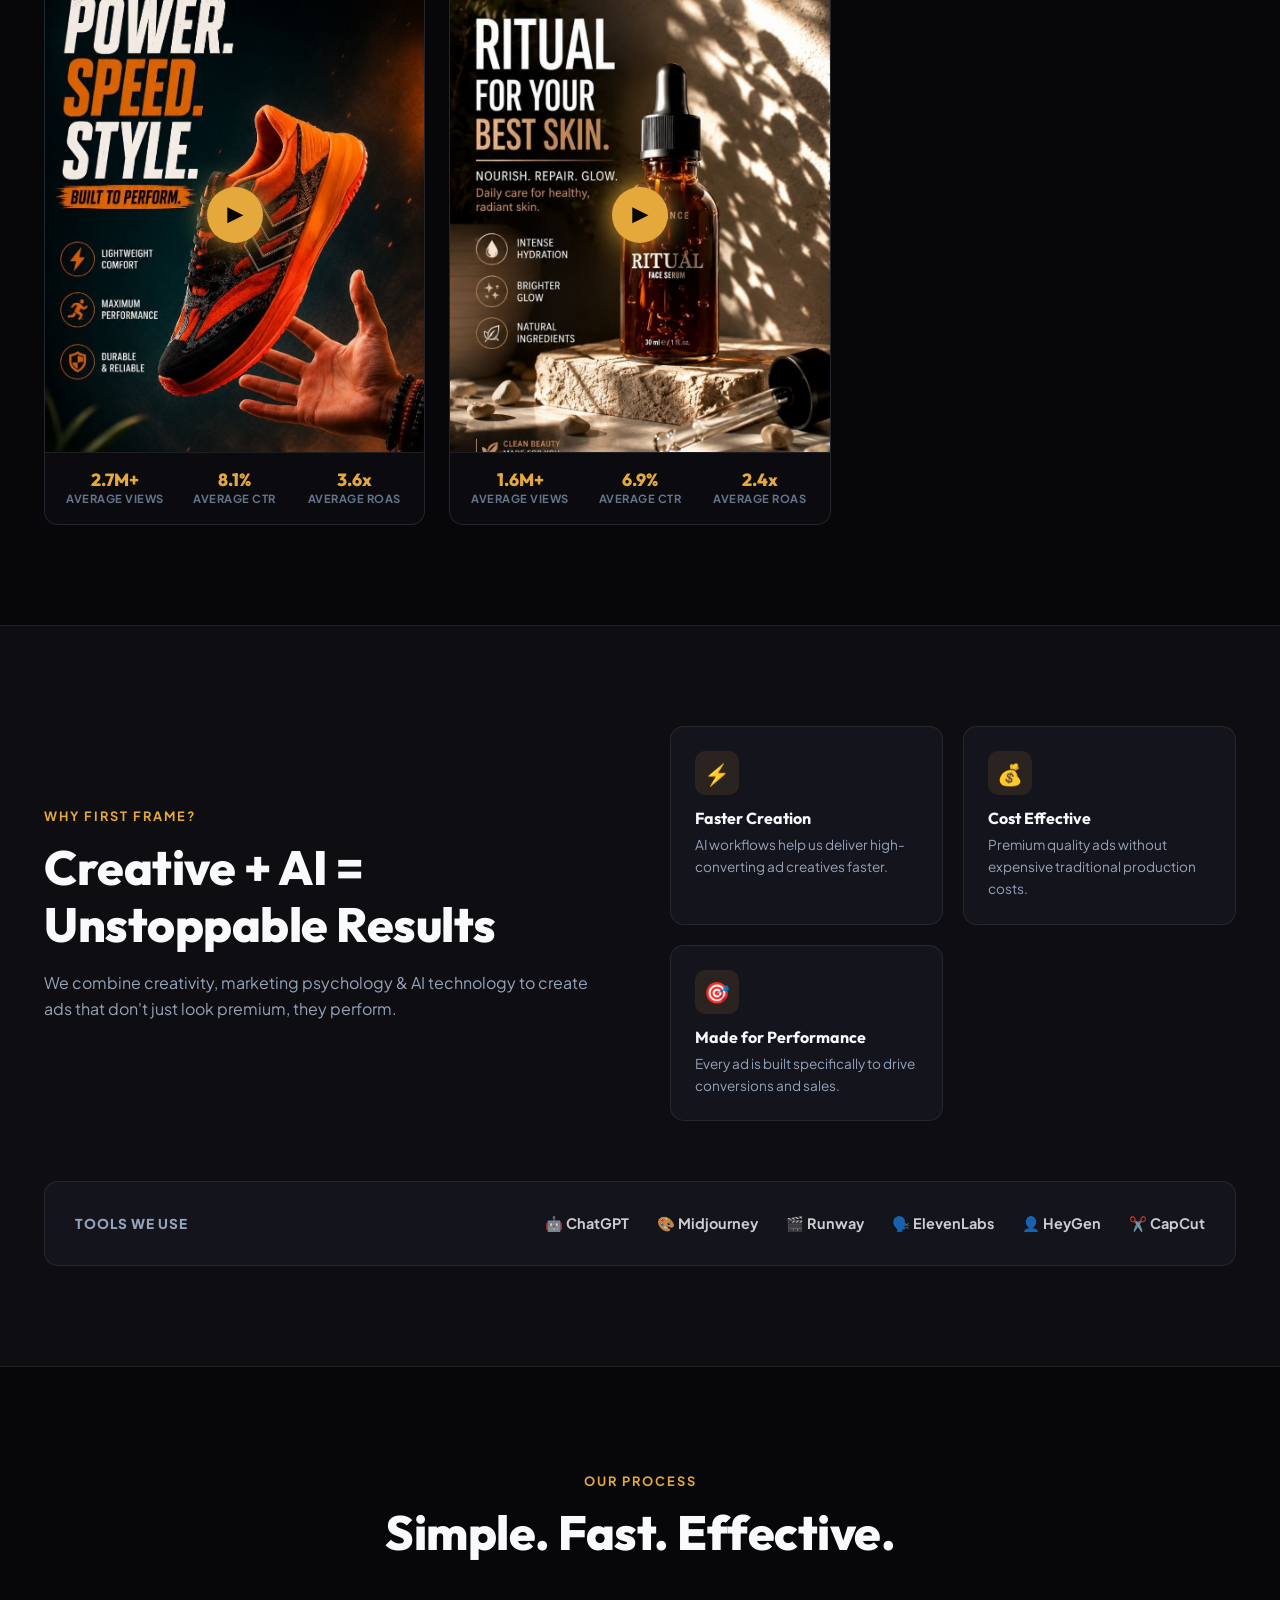
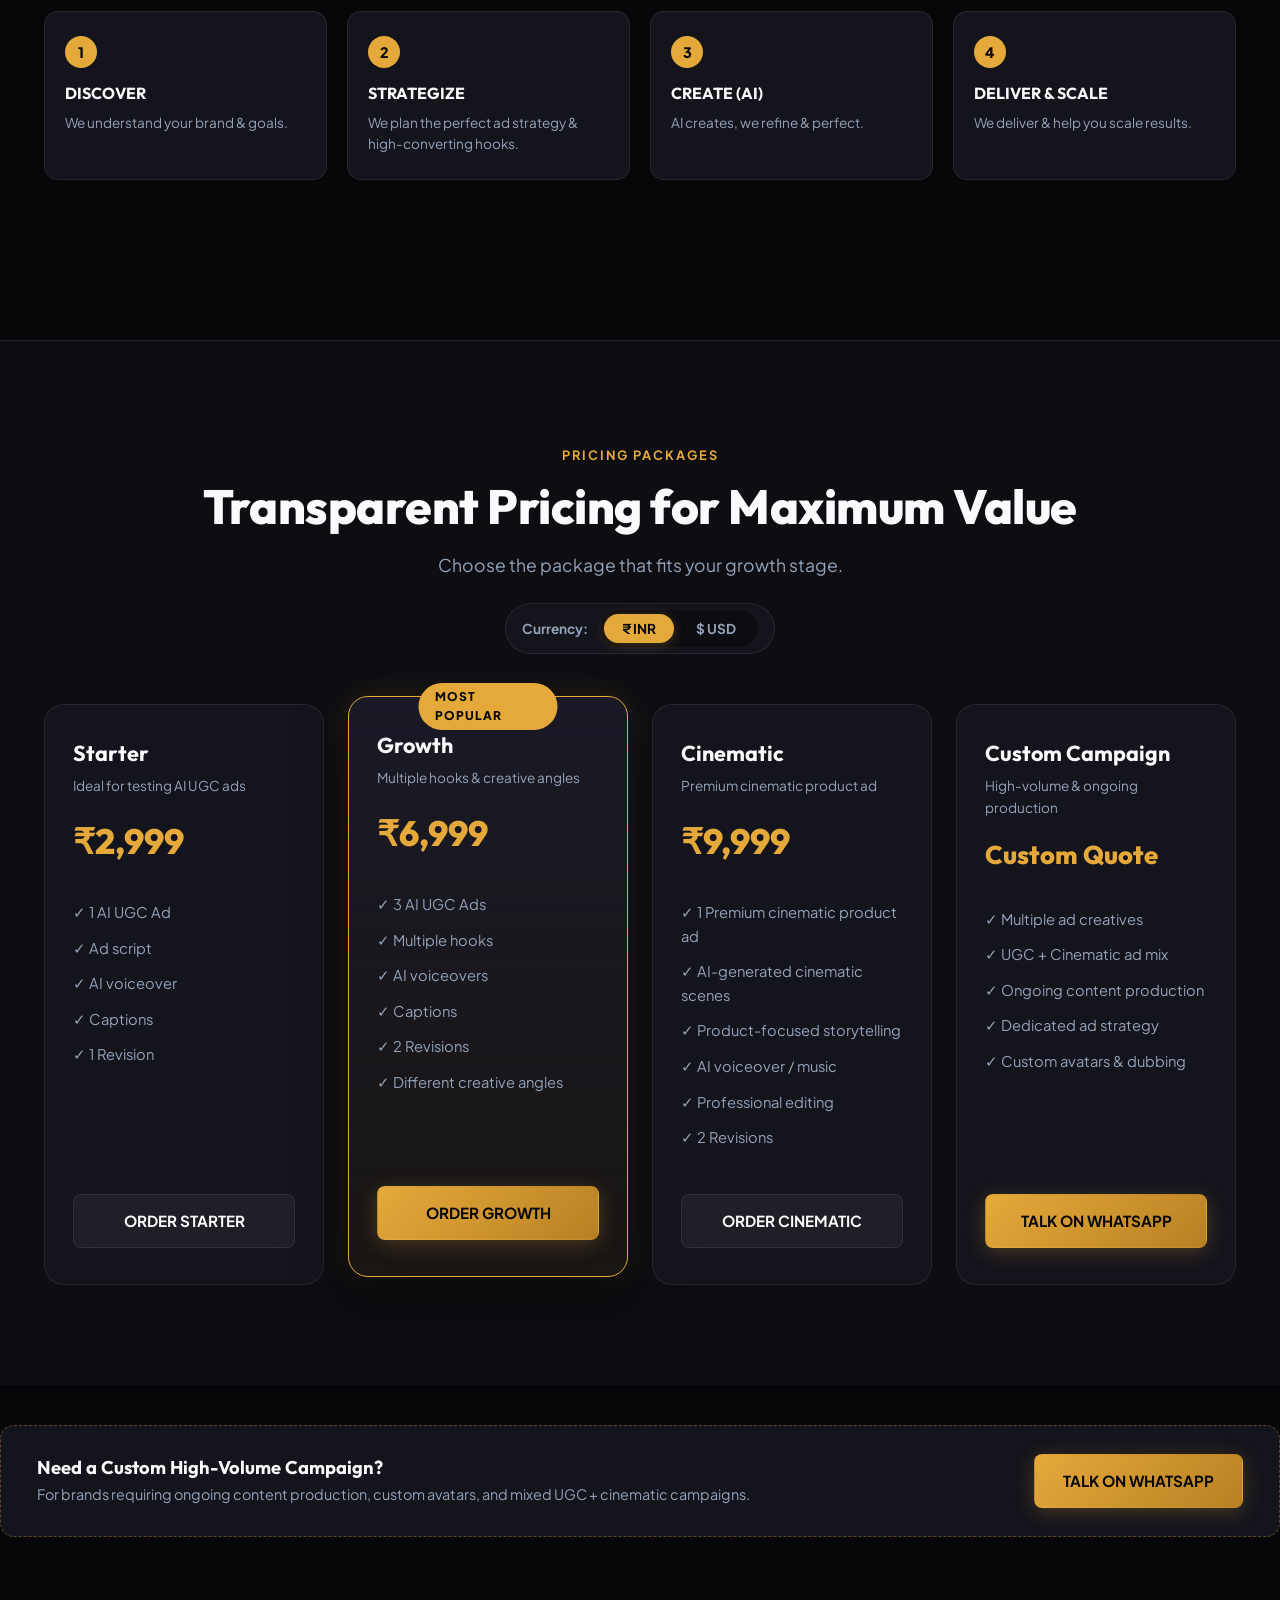
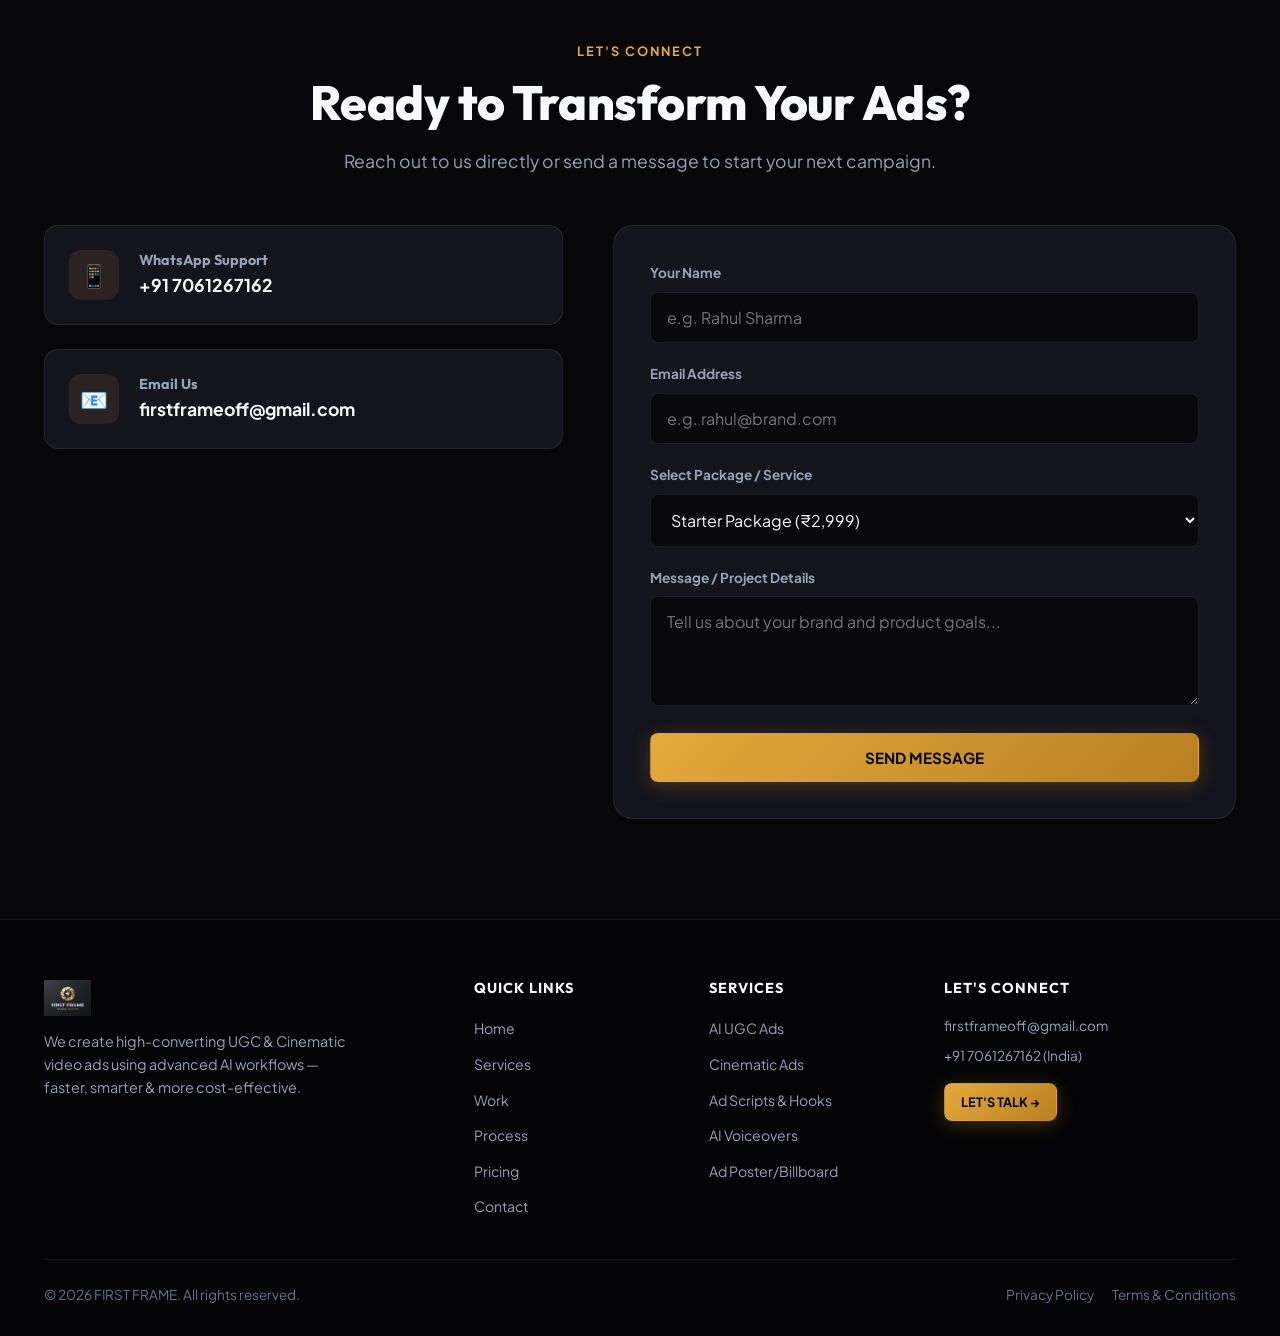
==== commit 746ecc1a: "Update website" ====
--- a/index.html
+++ b/index.html
@@ -169,54 +169,48 @@
             AI Ads That Get Attention & Drive Action
           </h2>
           <p class="section-subtitle">
-            We build complete high-converting video ad campaigns utilizing
-            cutting-edge artificial intelligence tools.
+            We create high-converting UGC and Cinematic video ads using advanced AI workflows — faster, smarter, and more cost-effective.
           </p>
         </div>
 
         <div class="services-grid">
           <div class="service-card">
             <div class="service-icon-wrap">📱</div>
-            <h3>UGC ADS (AI)</h3>
+            <h3>AI UGC ADS</h3>
             <p>
-              Real-looking UGC style ads created with AI avatars & natural
-              voiceover. Perfect for TikTok, Instagram Reels & Meta Ads.
+              Realistic AI avatars and natural voiceovers created for high-converting social media ad campaigns.
             </p>
           </div>
 
           <div class="service-card">
             <div class="service-icon-wrap">🎬</div>
-            <h3>CINEMATIC ADS</h3>
+            <h3>CINEMATIC PRODUCT ADS</h3>
             <p>
-              Cinematic storytelling with stunning AI visuals & 3D motion
-              graphics. Designed to elevate brand prestige and engagement.
+              3D and hyper-realistic visuals and motion graphics designed for premium brand storytelling.
             </p>
           </div>
 
           <div class="service-card">
             <div class="service-icon-wrap">✍️</div>
-            <h3>AD SCRIPTS & HOOKS</h3>
+            <h3>AD SCRIPTS & VIRAL HOOKS</h3>
             <p>
-              High converting direct-response hooks & scripts that stop the
-              scroll within the first 3 seconds of viewing.
+              High-converting direct-response copywriting and hooks that stop the scroll in seconds.
             </p>
           </div>
 
           <div class="service-card">
             <div class="service-icon-wrap">🎙️</div>
-            <h3>AI VOICEOVER</h3>
+            <h3>AI VOICEOVERS</h3>
             <p>
-              Natural sounding studio quality AI voiceovers in multiple accents
-              and languages to hit your exact audience target.
+              Studio-quality multilingual dubbing and natural voiceovers for global brand reach.
             </p>
           </div>
 
           <div class="service-card">
             <div class="service-icon-wrap">📊</div>
-            <h3>AD POSTER/BILLBOARD</h3>
+            <h3>AD STRATEGY & CREATIVE SCALING</h3>
             <p>
-              Eye-catching poster and billboard designs that grab attention and
-              drive engagement.
+              Data-driven ad strategy to maximize reach, engagement, click-through rates, and scale sales.
             </p>
           </div>
         </div>
@@ -230,8 +224,7 @@
           <span class="section-tag">OUR WORK</span>
           <h2 class="section-title">Some Frames. Real Results.</h2>
           <p class="section-subtitle">
-            Explore proven video ad campaigns that delivered exceptional ROI and
-            high conversion rates for our clients.
+            Demo video ad concepts and typical performance benchmarks across growing brands.
           </p>
         </div>
 
@@ -240,21 +233,20 @@
           <div class="portfolio-card" data-project="cosmetic">
             <div class="portfolio-thumb">
               <img id="thumbnail1" src="assets/faceproduct.jpg" alt="Cosmetic UGC Ad" />
-
               <div class="play-btn">▶</div>
             </div>
             <div class="portfolio-stats">
               <div class="stat-item">
                 <h5>2.3M+</h5>
-                <p>Views</p>
+                <p>Average Views</p>
               </div>
               <div class="stat-item">
                 <h5>8.7%</h5>
-                <p>CTR</p>
+                <p>Average CTR</p>
               </div>
               <div class="stat-item">
                 <h5>3.1x</h5>
-                <p>ROAS</p>
+                <p>Average ROAS</p>
               </div>
             </div>
           </div>
@@ -263,21 +255,20 @@
           <div class="portfolio-card" data-project="perfume">
             <div class="portfolio-thumb">
               <img id="thumbnail2" src="assets/vaseline.jpg" alt="Luxury Perfume Commercial" />
-
               <div class="play-btn">▶</div>
             </div>
             <div class="portfolio-stats">
               <div class="stat-item">
                 <h5>1.8M+</h5>
-                <p>Views</p>
+                <p>Average Views</p>
               </div>
               <div class="stat-item">
                 <h5>7.2%</h5>
-                <p>CTR</p>
+                <p>Average CTR</p>
               </div>
               <div class="stat-item">
                 <h5>2.6x</h5>
-                <p>ROAS</p>
+                <p>Average ROAS</p>
               </div>
             </div>
           </div>
@@ -286,21 +277,20 @@
           <div class="portfolio-card" data-project="supplement">
             <div class="portfolio-thumb">
               <img id="thumbnail3" src="assets/protein.jpg" alt="Supplement UGC Ad" />
-
               <div class="play-btn">▶</div>
             </div>
             <div class="portfolio-stats">
               <div class="stat-item">
                 <h5>3.1M+</h5>
-                <p>Views</p>
+                <p>Average Views</p>
               </div>
               <div class="stat-item">
                 <h5>9.3%</h5>
-                <p>CTR</p>
+                <p>Average CTR</p>
               </div>
               <div class="stat-item">
                 <h5>4.2x</h5>
-                <p>ROAS</p>
+                <p>Average ROAS</p>
               </div>
             </div>
           </div>
@@ -309,21 +299,20 @@
           <div class="portfolio-card" data-project="sneaker">
             <div class="portfolio-thumb">
               <img id="thumbnail4" src="assets/shoes.jpg" alt="Sneaker Commercial" />
-
               <div class="play-btn">▶</div>
             </div>
             <div class="portfolio-stats">
               <div class="stat-item">
                 <h5>2.7M+</h5>
-                <p>Views</p>
+                <p>Average Views</p>
               </div>
               <div class="stat-item">
                 <h5>8.1%</h5>
-                <p>CTR</p>
+                <p>Average CTR</p>
               </div>
               <div class="stat-item">
                 <h5>3.6x</h5>
-                <p>ROAS</p>
+                <p>Average ROAS</p>
               </div>
             </div>
           </div>
@@ -332,21 +321,20 @@
           <div class="portfolio-card" data-project="skincare">
             <div class="portfolio-thumb">
               <img id="thumbnail5" src="assets/serum.jpg" alt="Skincare Serum UGC" />
-
               <div class="play-btn">▶</div>
             </div>
             <div class="portfolio-stats">
               <div class="stat-item">
                 <h5>1.6M+</h5>
-                <p>Views</p>
+                <p>Average Views</p>
               </div>
               <div class="stat-item">
                 <h5>6.9%</h5>
-                <p>CTR</p>
+                <p>Average CTR</p>
               </div>
               <div class="stat-item">
                 <h5>2.4x</h5>
-                <p>ROAS</p>
+                <p>Average ROAS</p>
               </div>
             </div>
           </div>
@@ -362,8 +350,7 @@
             <span class="section-tag">WHY FIRST FRAME?</span>
             <h2 class="section-title">Creative + AI = Unstoppable Results</h2>
             <p style="color: var(--text-muted); margin-bottom: 24px">
-              We combine creativity, marketing psychology & AI technology to
-              create ads that don't just look premium, they perform.
+              We combine creativity, marketing psychology & AI technology to create ads that don't just look premium, they perform.
             </p>
           </div>
 
@@ -372,29 +359,20 @@
               <div class="benefit-icon">⚡</div>
               <h4>Faster Creation</h4>
               <p>
-                AI workflows help us deliver 10x faster than traditional
-                agencies.
+                AI workflows help us deliver high-converting ad creatives faster.
               </p>
             </div>
 
             <div class="benefit-card">
               <div class="benefit-icon">💰</div>
               <h4>Cost Effective</h4>
-              <p>Premium quality ads without expensive studio costs.</p>
+              <p>Premium quality ads without expensive traditional production costs.</p>
             </div>
 
             <div class="benefit-card">
               <div class="benefit-icon">🎯</div>
               <h4>Made for Performance</h4>
-              <p>Every single ad is engineered for high conversions.</p>
-            </div>
-
-            <div class="benefit-card">
-              <div class="benefit-icon">✨</div>
-              <h4>Unlimited Possibilities</h4>
-              <p>
-                AI gives us the power to create any scene or avatar instantly.
-              </p>
+              <p>Every ad is built specifically to drive conversions and sales.</p>
             </div>
           </div>
         </div>
@@ -403,20 +381,18 @@
         <div class="tools-bar">
           <span class="tools-title">TOOLS WE USE</span>
           <div class="tools-list">
-            <span class="tool-chip">🤖Cap-Cut </span>
-            <span class="tool-chip">🎨Creatify</span>
-            <span class="tool-chip">🎨Arcads</span>
+            <span class="tool-chip">🤖 ChatGPT</span>
+            <span class="tool-chip">🎨 Midjourney</span>
             <span class="tool-chip">🎬 Runway</span>
             <span class="tool-chip">🗣️ ElevenLabs</span>
-            <span class="tool-chip">⚡Higgsfield</span>
-            <span class="tool-chip">✂️ ChatGPT</span>
             <span class="tool-chip">👤 HeyGen</span>
+            <span class="tool-chip">✂️ CapCut</span>
           </div>
         </div>
       </div>
     </section>
 
-    <!-- ================= OUR PROCESS & TESTIMONIAL ================= -->
+    <!-- ================= OUR PROCESS ================= -->
     <section id="process" class="process-section">
       <div class="container">
         <div style="text-align: center">
@@ -428,21 +404,20 @@
           <div class="process-card">
             <div class="step-num">1</div>
             <h4>DISCOVER</h4>
-            <p>We understand your brand, target audience & sales goals.</p>
+            <p>We understand your brand & goals.</p>
           </div>
 
           <div class="process-card">
             <div class="step-num">2</div>
             <h4>STRATEGIZE</h4>
-            <p>We plan the perfect direct-response ad poster & viral hooks.</p>
+            <p>We plan the perfect ad strategy & high-converting hooks.</p>
           </div>
 
           <div class="process-card">
             <div class="step-num">3</div>
             <h4>CREATE (AI)</h4>
             <p>
-              AI creates visuals, voiceovers & scripts, then we refine &
-              perfect.
+              AI creates, we refine & perfect.
             </p>
           </div>
 
@@ -450,7 +425,7 @@
             <div class="step-num">4</div>
             <h4>DELIVER & SCALE</h4>
             <p>
-              We deliver ready-to-run ads & help you scale campaign results.
+              We deliver & help you scale results.
             </p>
           </div>
         </div>
@@ -464,7 +439,7 @@
           <span class="section-tag">PRICING PACKAGES</span>
           <h2 class="section-title">Transparent Pricing for Maximum Value</h2>
           <p class="section-subtitle">
-            Choose the plan that fits your growth stage. No hidden fees.
+            Choose the package that fits your growth stage.
           </p>
 
           <!-- Currency Toggle Switch -->
@@ -503,16 +478,14 @@
               </p>
             </div>
             <div class="pricing-price">
-              <span class="price-original" data-price-original>₹3,500</span>
               <span data-price-offer>₹2,999</span>
             </div>
-            <span class="offer-tag">LIMITED TIME OFFER</span>
             <ul class="pricing-features">
               <li>✓ 1 AI UGC Ad</li>
-              <li>✓ High-converting ad script</li>
-              <li>✓ Studio AI voiceover</li>
-              <li>✓ Professional captions</li>
-              <li>✓ 1 Revision included</li>
+              <li>✓ Ad script</li>
+              <li>✓ AI voiceover</li>
+              <li>✓ Captions</li>
+              <li>✓ 1 Revision</li>
             </ul>
             <a
               href="https://wa.me/917061267162?text=Hi%20FIRST%20FRAME%2C%20I'd%20like%20to%20order%20the%20Starter%20Package."
@@ -528,20 +501,18 @@
             <div class="pricing-header">
               <h3>Growth</h3>
               <p style="color: var(--text-muted); font-size: 0.85rem">
-                Best for scaling sales & testing angles
+                Multiple hooks & creative angles
               </p>
             </div>
             <div class="pricing-price">
-              <span class="price-original" data-price-original>₹7,500</span>
               <span data-price-offer>₹6,999</span>
             </div>
-            <span class="offer-tag">SPECIAL OFFER</span>
             <ul class="pricing-features">
               <li>✓ 3 AI UGC Ads</li>
-              <li>✓ Multiple viral scroll hooks</li>
-              <li>✓ AI voiceovers in custom accents</li>
-              <li>✓ Styled dynamic captions</li>
-              <li>✓ 2 Revisions included</li>
+              <li>✓ Multiple hooks</li>
+              <li>✓ AI voiceovers</li>
+              <li>✓ Captions</li>
+              <li>✓ 2 Revisions</li>
               <li>✓ Different creative angles</li>
             </ul>
             <a
@@ -557,21 +528,19 @@
             <div class="pricing-header">
               <h3>Cinematic</h3>
               <p style="color: var(--text-muted); font-size: 0.85rem">
-                For luxury brands & product showcases
+                Premium cinematic product ad
               </p>
             </div>
             <div class="pricing-price">
-              <span class="price-original" data-price-original>₹15,000</span>
               <span data-price-offer>₹9,999</span>
             </div>
-            <span class="offer-tag">BIGGEST SAVINGS</span>
             <ul class="pricing-features">
-              <li>✓ 1 Premium Cinematic Commercial</li>
-              <li>✓ AI-generated 3D cinematic scenes</li>
+              <li>✓ 1 Premium cinematic product ad</li>
+              <li>✓ AI-generated cinematic scenes</li>
               <li>✓ Product-focused storytelling</li>
-              <li>✓ Studio AI voiceover + background music</li>
-              <li>✓ Professional color grading & editing</li>
-              <li>✓ 2 Revisions included</li>
+              <li>✓ AI voiceover / music</li>
+              <li>✓ Professional editing</li>
+              <li>✓ 2 Revisions</li>
             </ul>
             <a
               href="https://wa.me/917061267162?text=Hi%20FIRST%20FRAME%2C%20I'd%20like%20to%20order%20the%20Cinematic%20Package."
@@ -580,7 +549,35 @@
               >ORDER CINEMATIC</a
             >
           </div>
-        </div>
+
+          <!-- Custom Campaign Plan Card -->
+          <div class="pricing-card" data-plan="custom">
+            <div class="pricing-header">
+              <h3>Custom Campaign</h3>
+              <p style="color: var(--text-muted); font-size: 0.85rem">
+                High-volume & ongoing production
+              </p>
+            </div>
+            <div class="pricing-price">
+              <span data-price-offer style="font-size:1.6rem;">Custom Quote</span>
+            </div>
+            <ul class="pricing-features">
+              <li>✓ Multiple ad creatives</li>
+              <li>✓ UGC + Cinematic ad mix</li>
+              <li>✓ Ongoing content production</li>
+              <li>✓ Dedicated ad strategy</li>
+              <li>✓ Custom avatars & dubbing</li>
+            </ul>
+            <a
+              href="https://wa.me/917061267162?text=Hi%20FIRST%20FRAME%2C%20I'm%20interested%20in%20a%20Custom%20Campaign."
+              target="_blank"
+              class="btn btn-primary order-btn"
+              >TALK ON WHATSAPP</a
+            >
+          </div>
+        </div>
+      </div>
+    </section>
 
         <!-- Custom Banner -->
         <div class="custom-banner">
--- a/css/styles.css
+++ b/css/styles.css
@@ -156,7 +156,11 @@
   cursor: pointer;
   transition: var(--transition-smooth);
   border: 1px solid transparent;
-  white-space: nowrap;
+  white-space: normal;
+  text-align: center;
+  max-width: 100%;
+  box-sizing: border-box;
+  word-break: break-word;
 }
 
 .btn-primary {
@@ -833,8 +837,8 @@
 
 .pricing-grid {
   display: grid;
-  grid-template-columns: repeat(3, 1fr);
-  gap: 28px;
+  grid-template-columns: repeat(4, 1fr);
+  gap: 24px;
   margin-top: 50px;
 }
 
@@ -1263,6 +1267,9 @@
   .contact-grid {
     grid-template-columns: 1fr;
   }
+  .contact-form-wrap {
+    padding: 24px 16px;
+  }
   .testimonial-card {
     flex-direction: column;
     text-align: center;
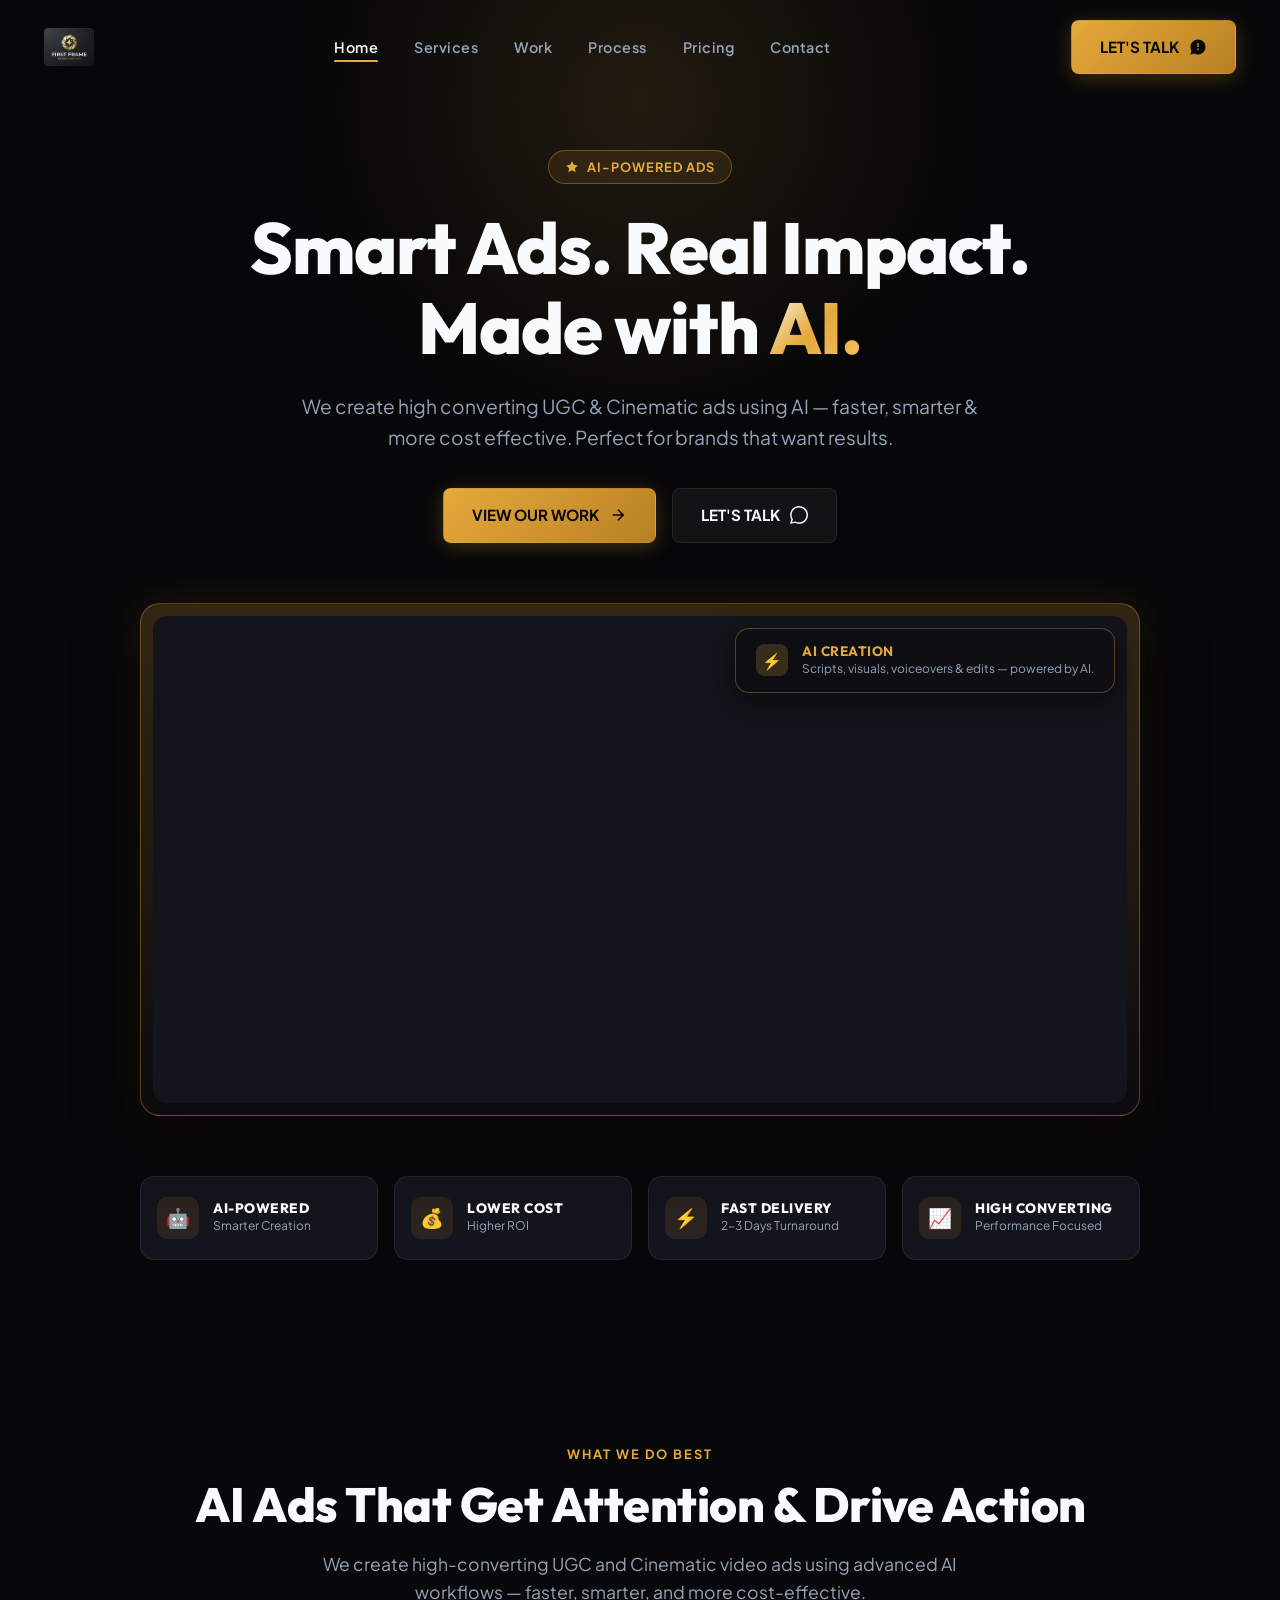
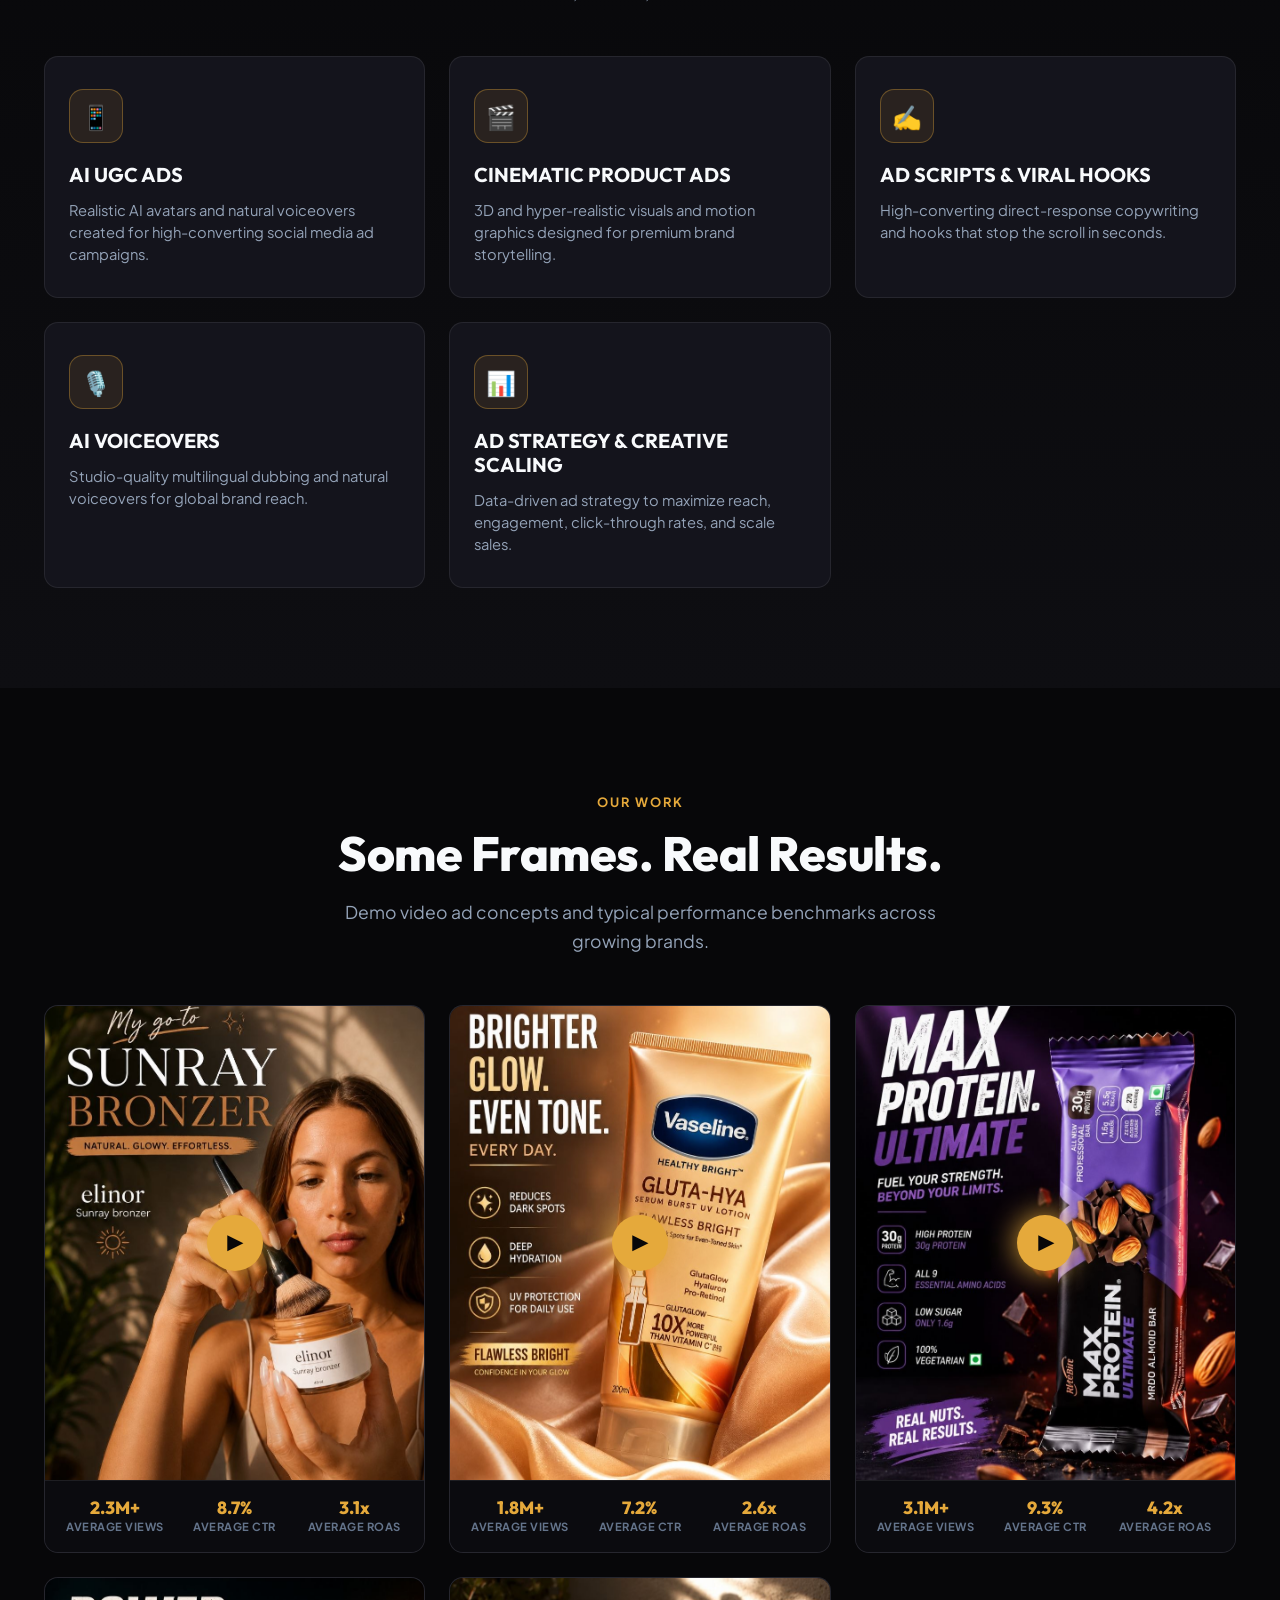
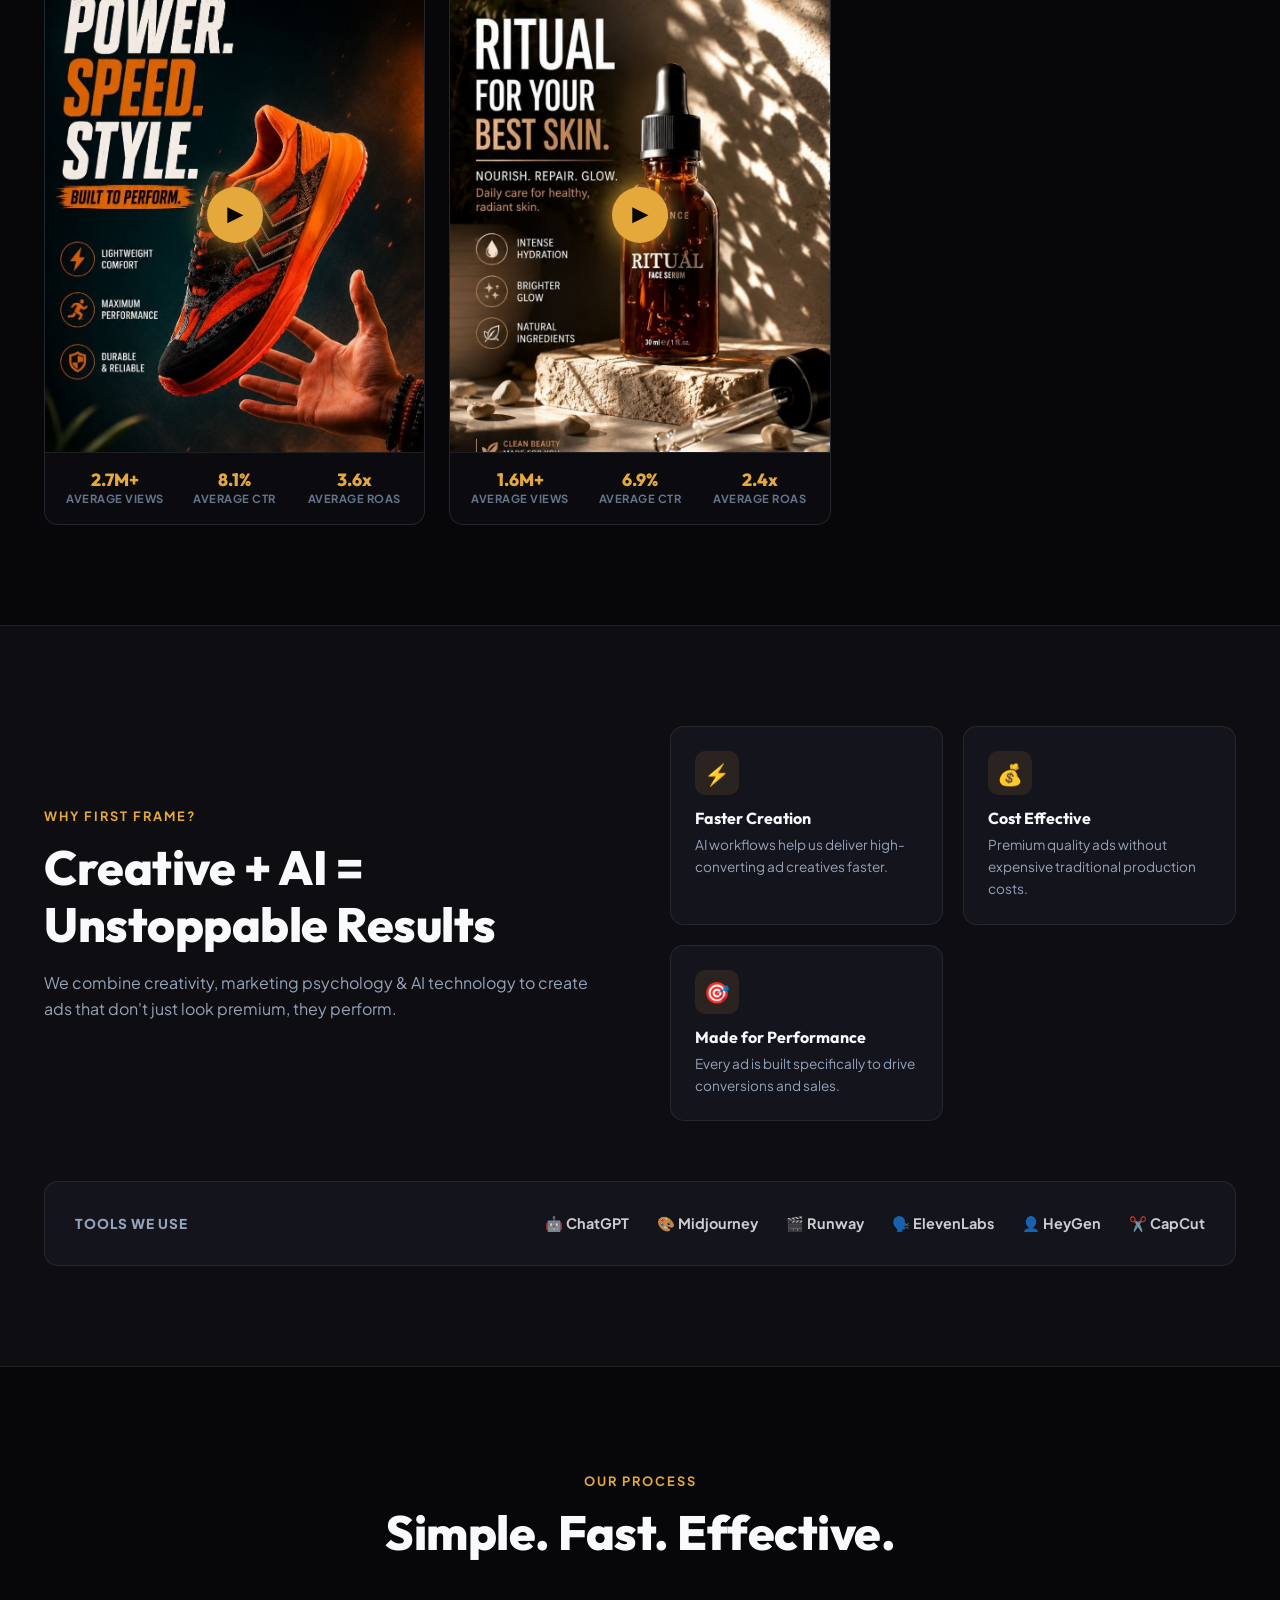
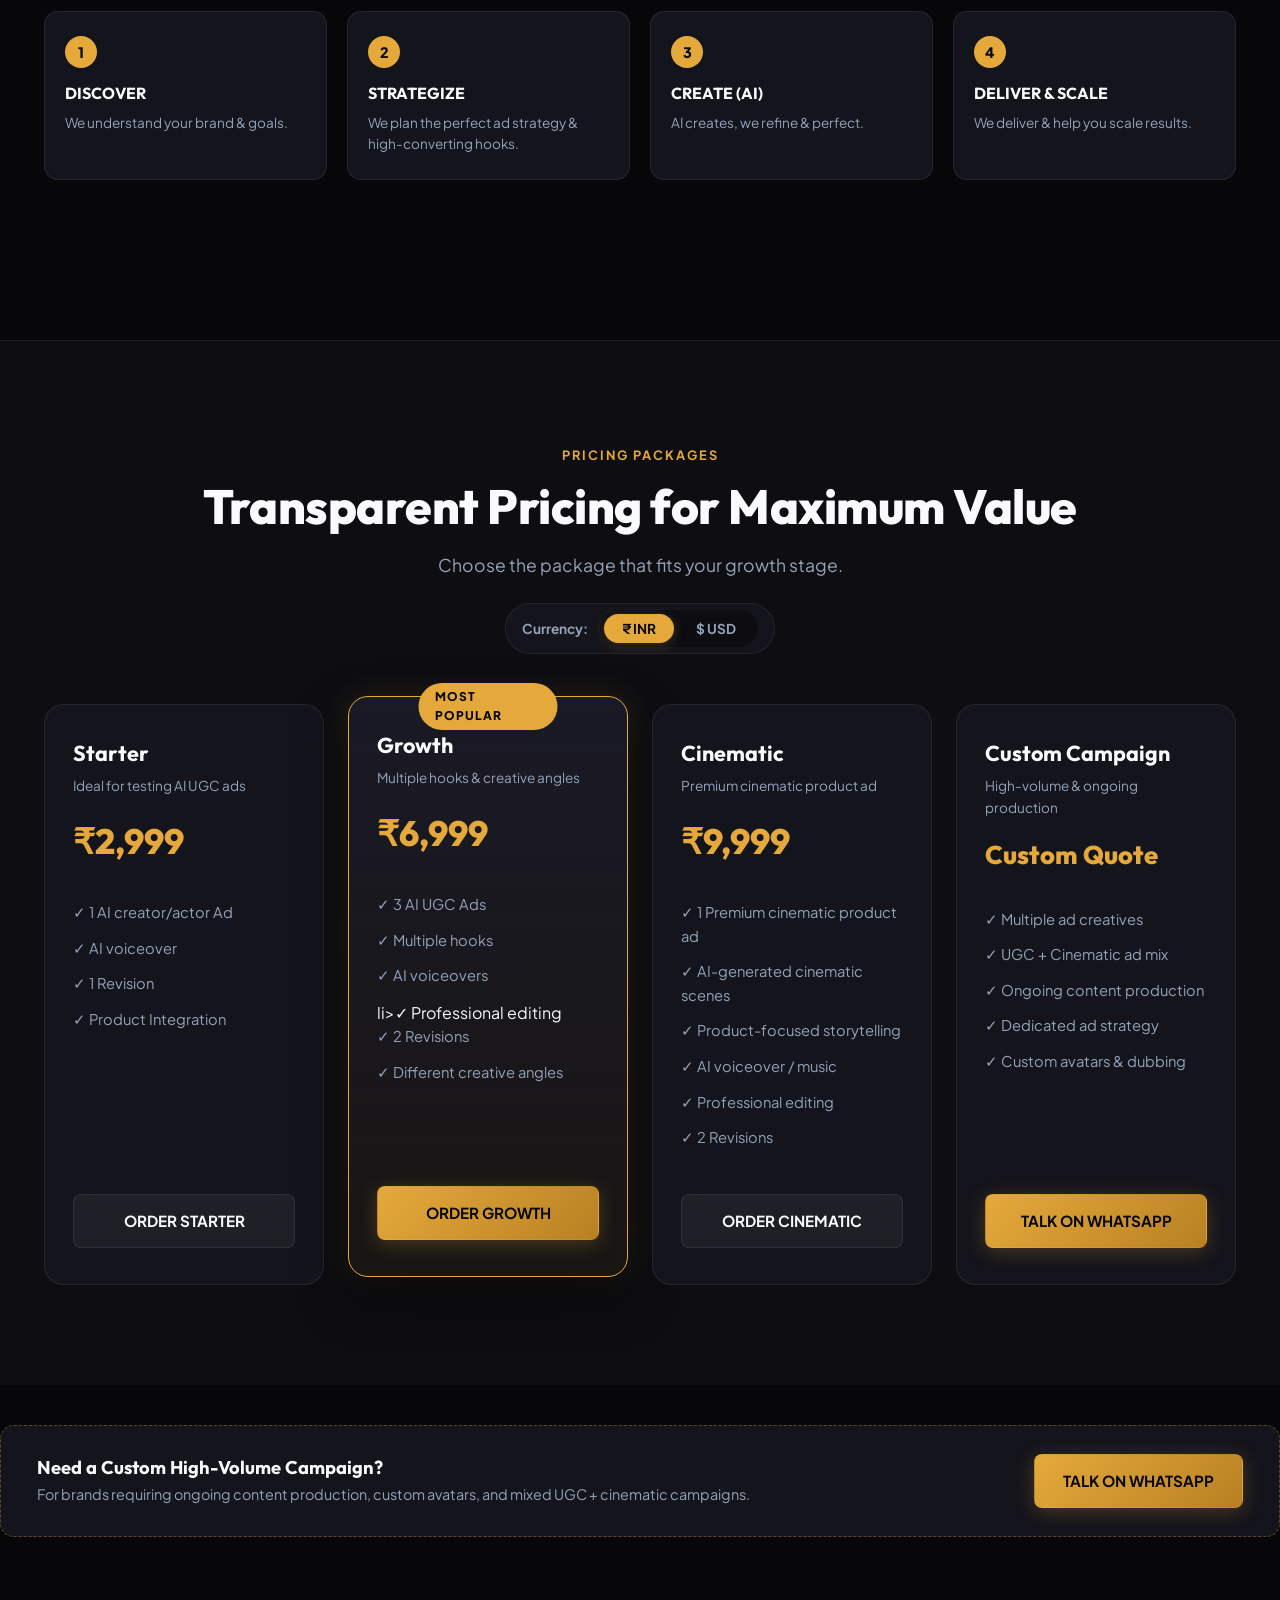
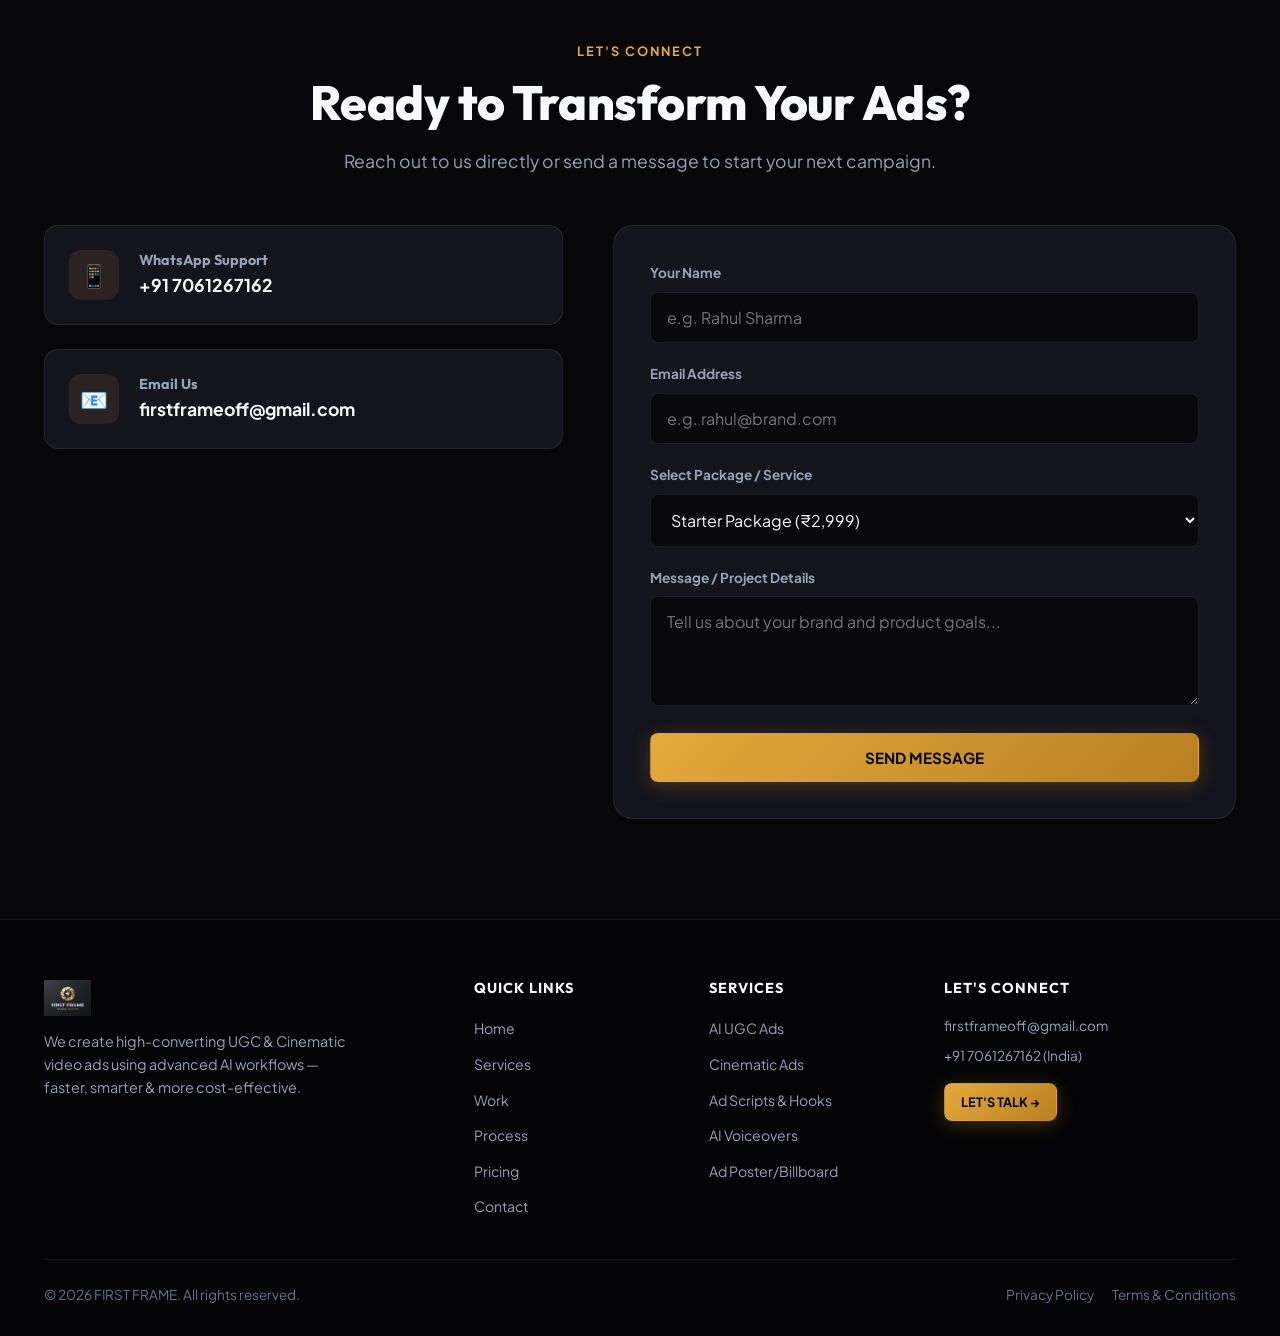
==== commit 609d8425: "Update website" ====
--- a/index.html
+++ b/index.html
@@ -481,11 +481,11 @@
               <span data-price-offer>₹2,999</span>
             </div>
             <ul class="pricing-features">
-              <li>✓ 1 AI UGC Ad</li>
-              <li>✓ Ad script</li>
+              <li>✓ 1 AI creator/actor Ad</li>
               <li>✓ AI voiceover</li>
-              <li>✓ Captions</li>
               <li>✓ 1 Revision</li>
+              <li>✓ Product Integration</li>
+
             </ul>
             <a
               href="https://wa.me/917061267162?text=Hi%20FIRST%20FRAME%2C%20I'd%20like%20to%20order%20the%20Starter%20Package."
@@ -511,7 +511,7 @@
               <li>✓ 3 AI UGC Ads</li>
               <li>✓ Multiple hooks</li>
               <li>✓ AI voiceovers</li>
-              <li>✓ Captions</li>
+              li>✓ Professional editing</li>
               <li>✓ 2 Revisions</li>
               <li>✓ Different creative angles</li>
             </ul>
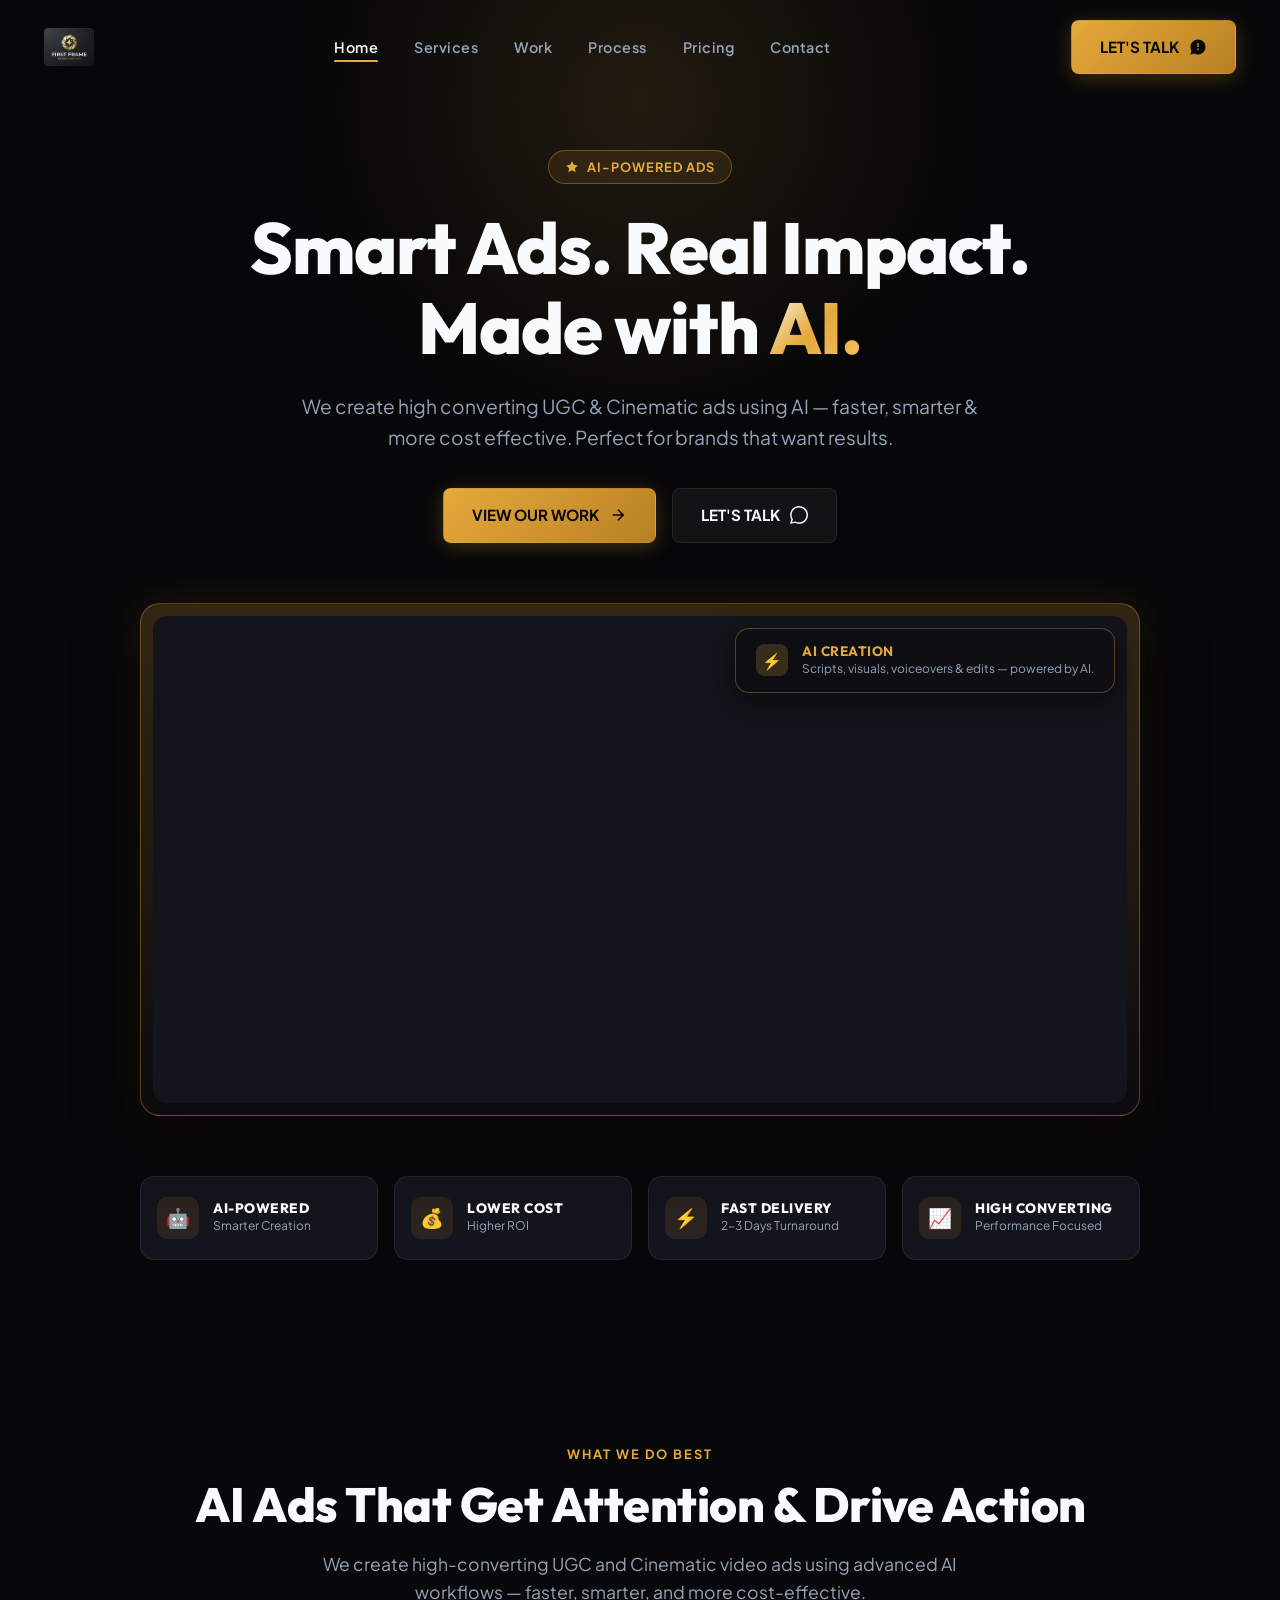
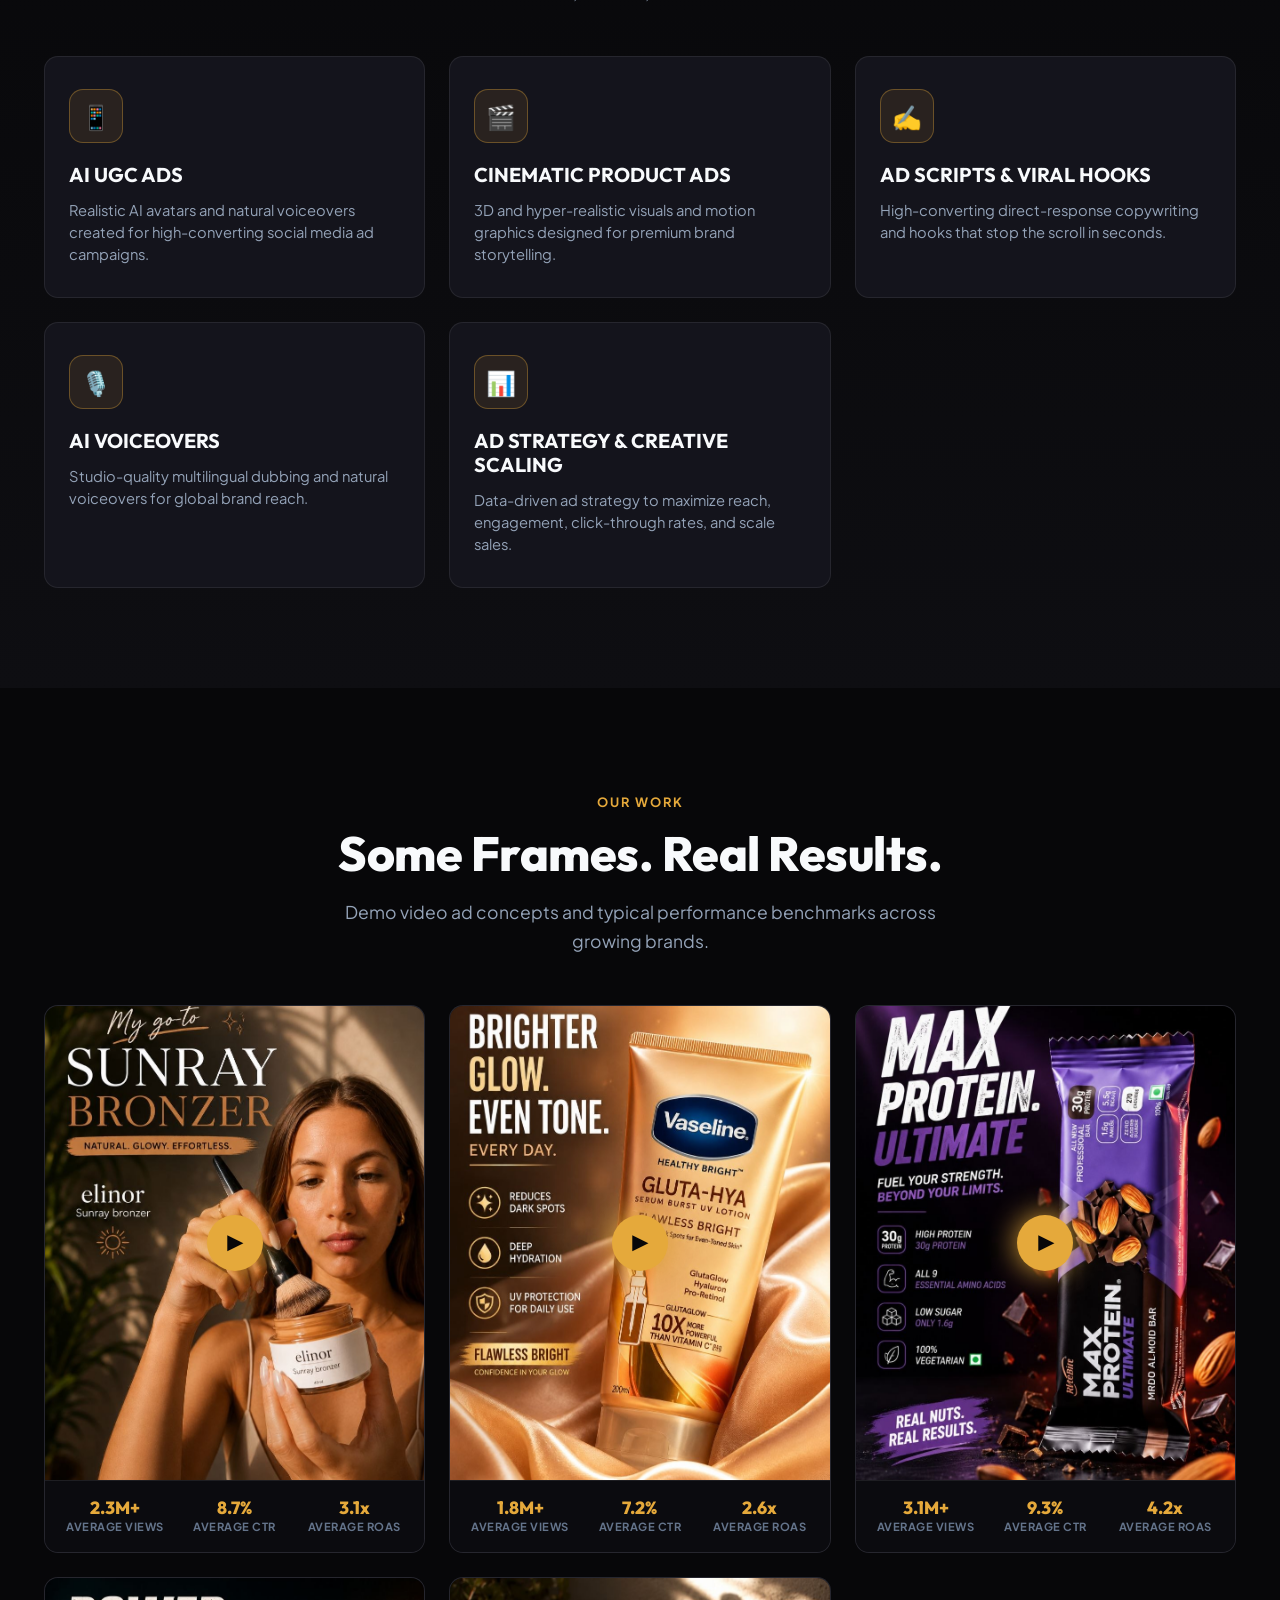
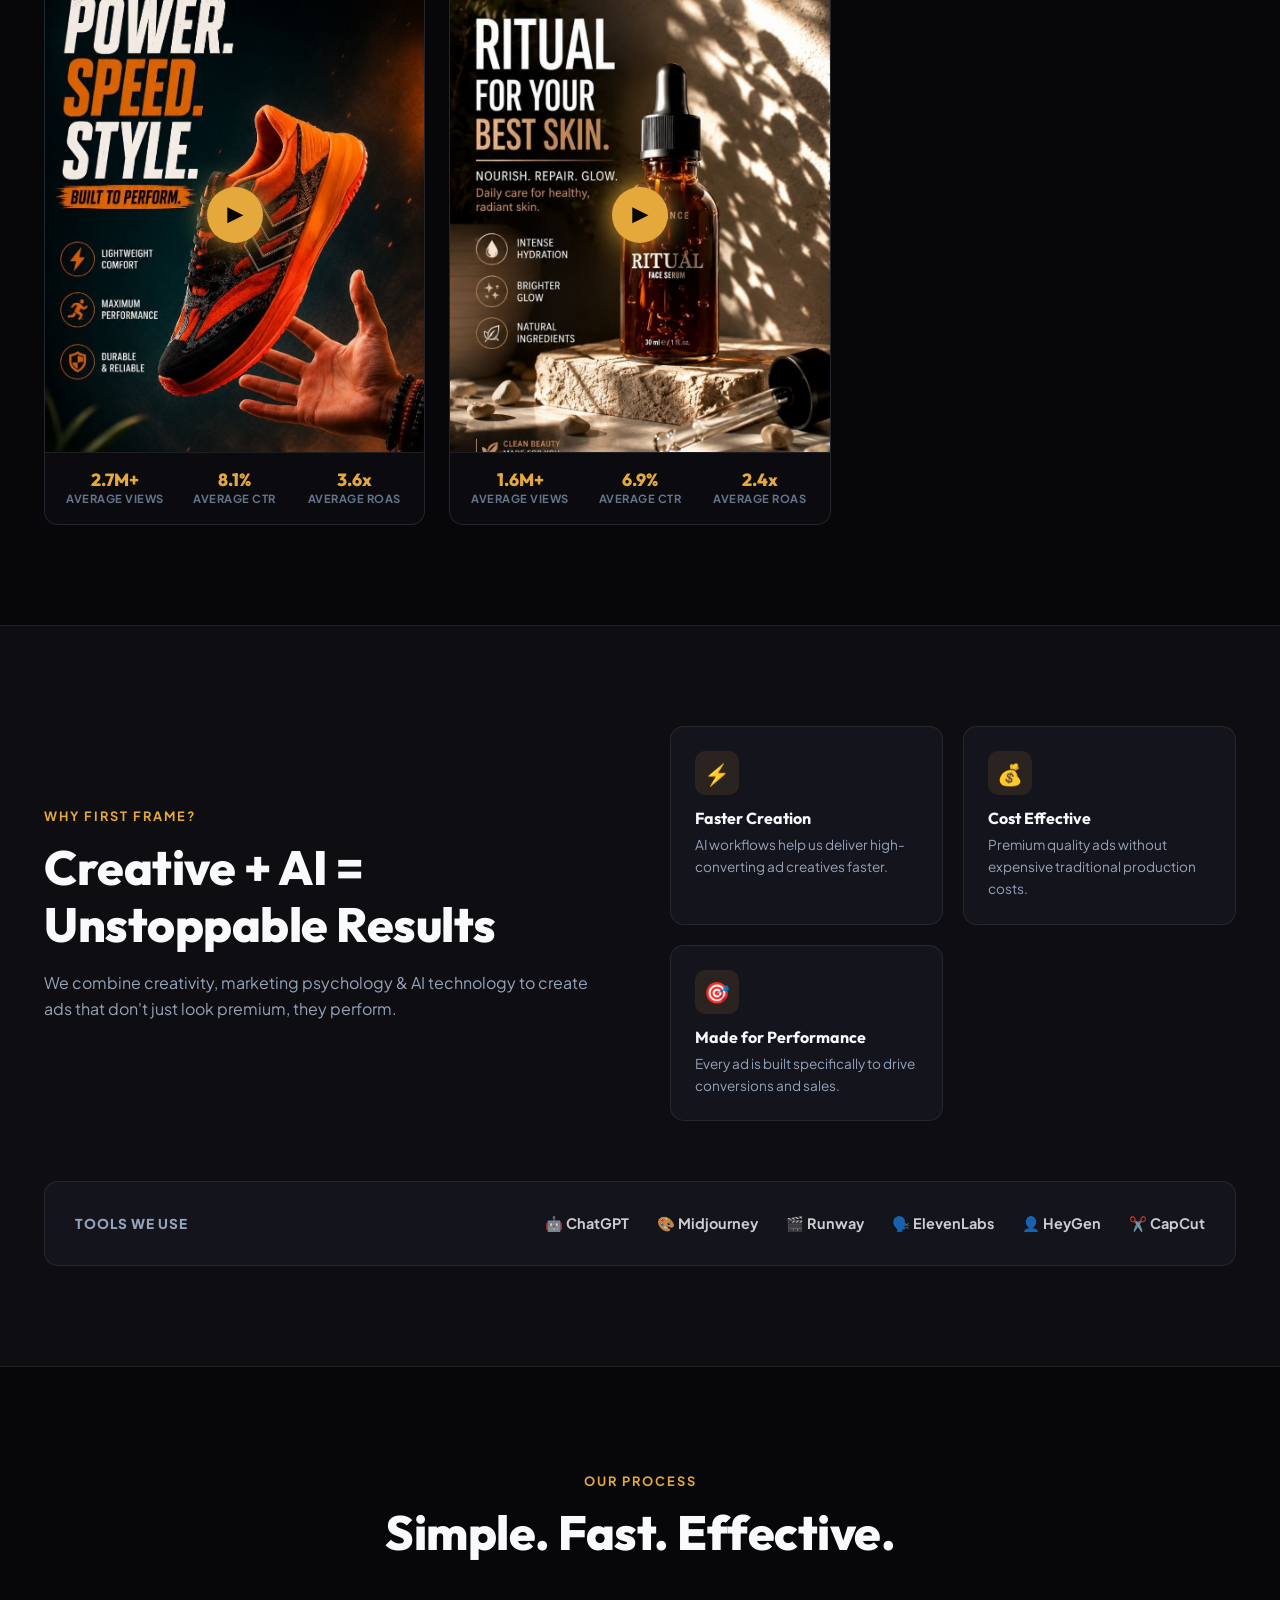
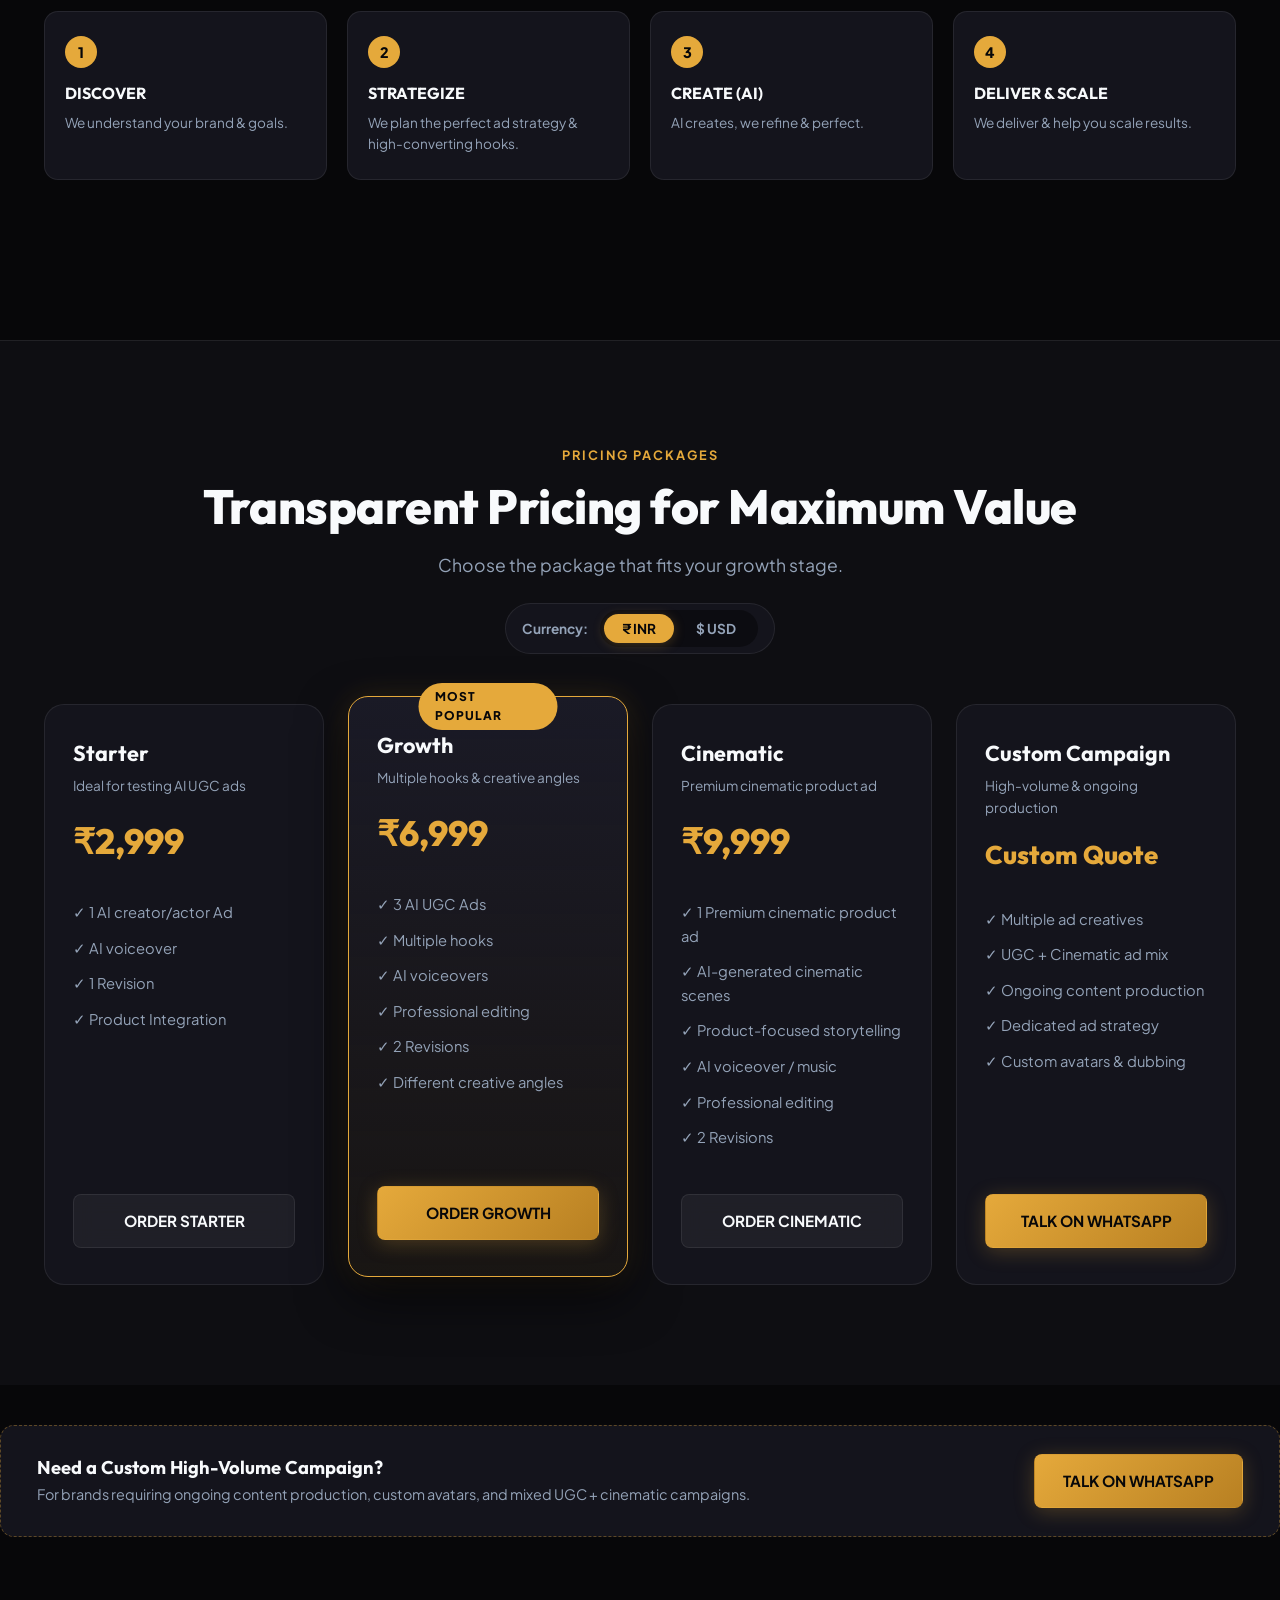
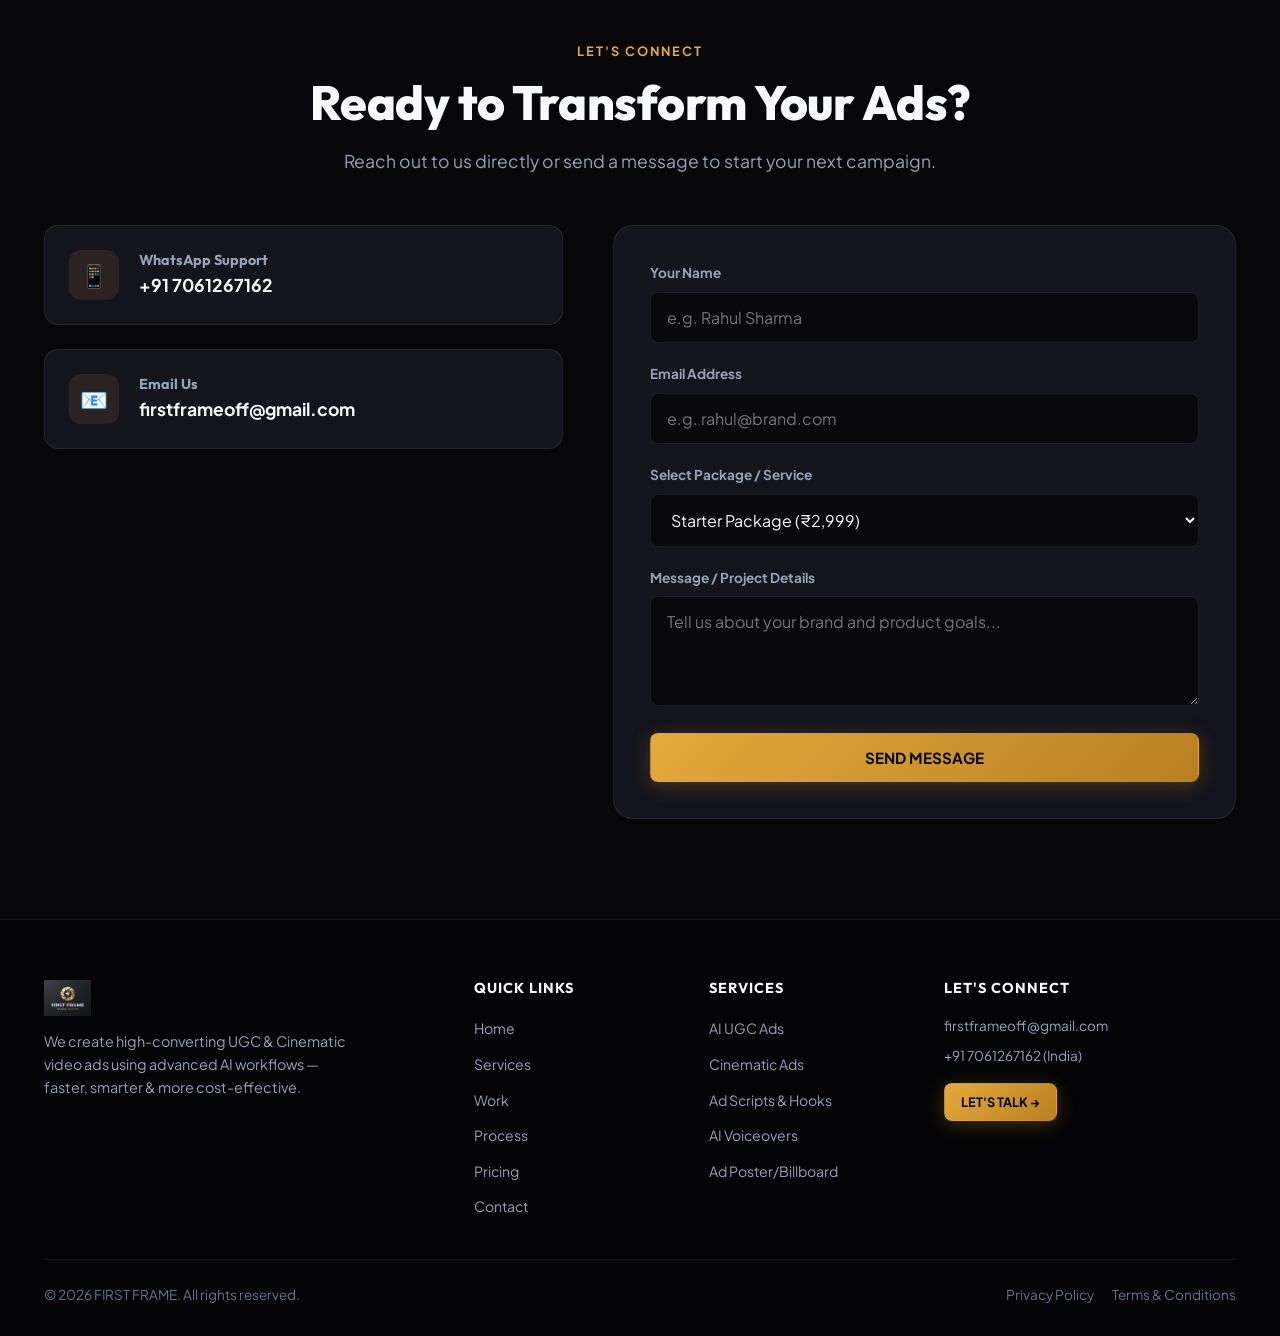
==== commit 2e406f42: "Update website" ====
--- a/index.html
+++ b/index.html
@@ -511,7 +511,7 @@
               <li>✓ 3 AI UGC Ads</li>
               <li>✓ Multiple hooks</li>
               <li>✓ AI voiceovers</li>
-              li>✓ Professional editing</li>
+              <li>✓ Professional editing</li>
               <li>✓ 2 Revisions</li>
               <li>✓ Different creative angles</li>
             </ul>
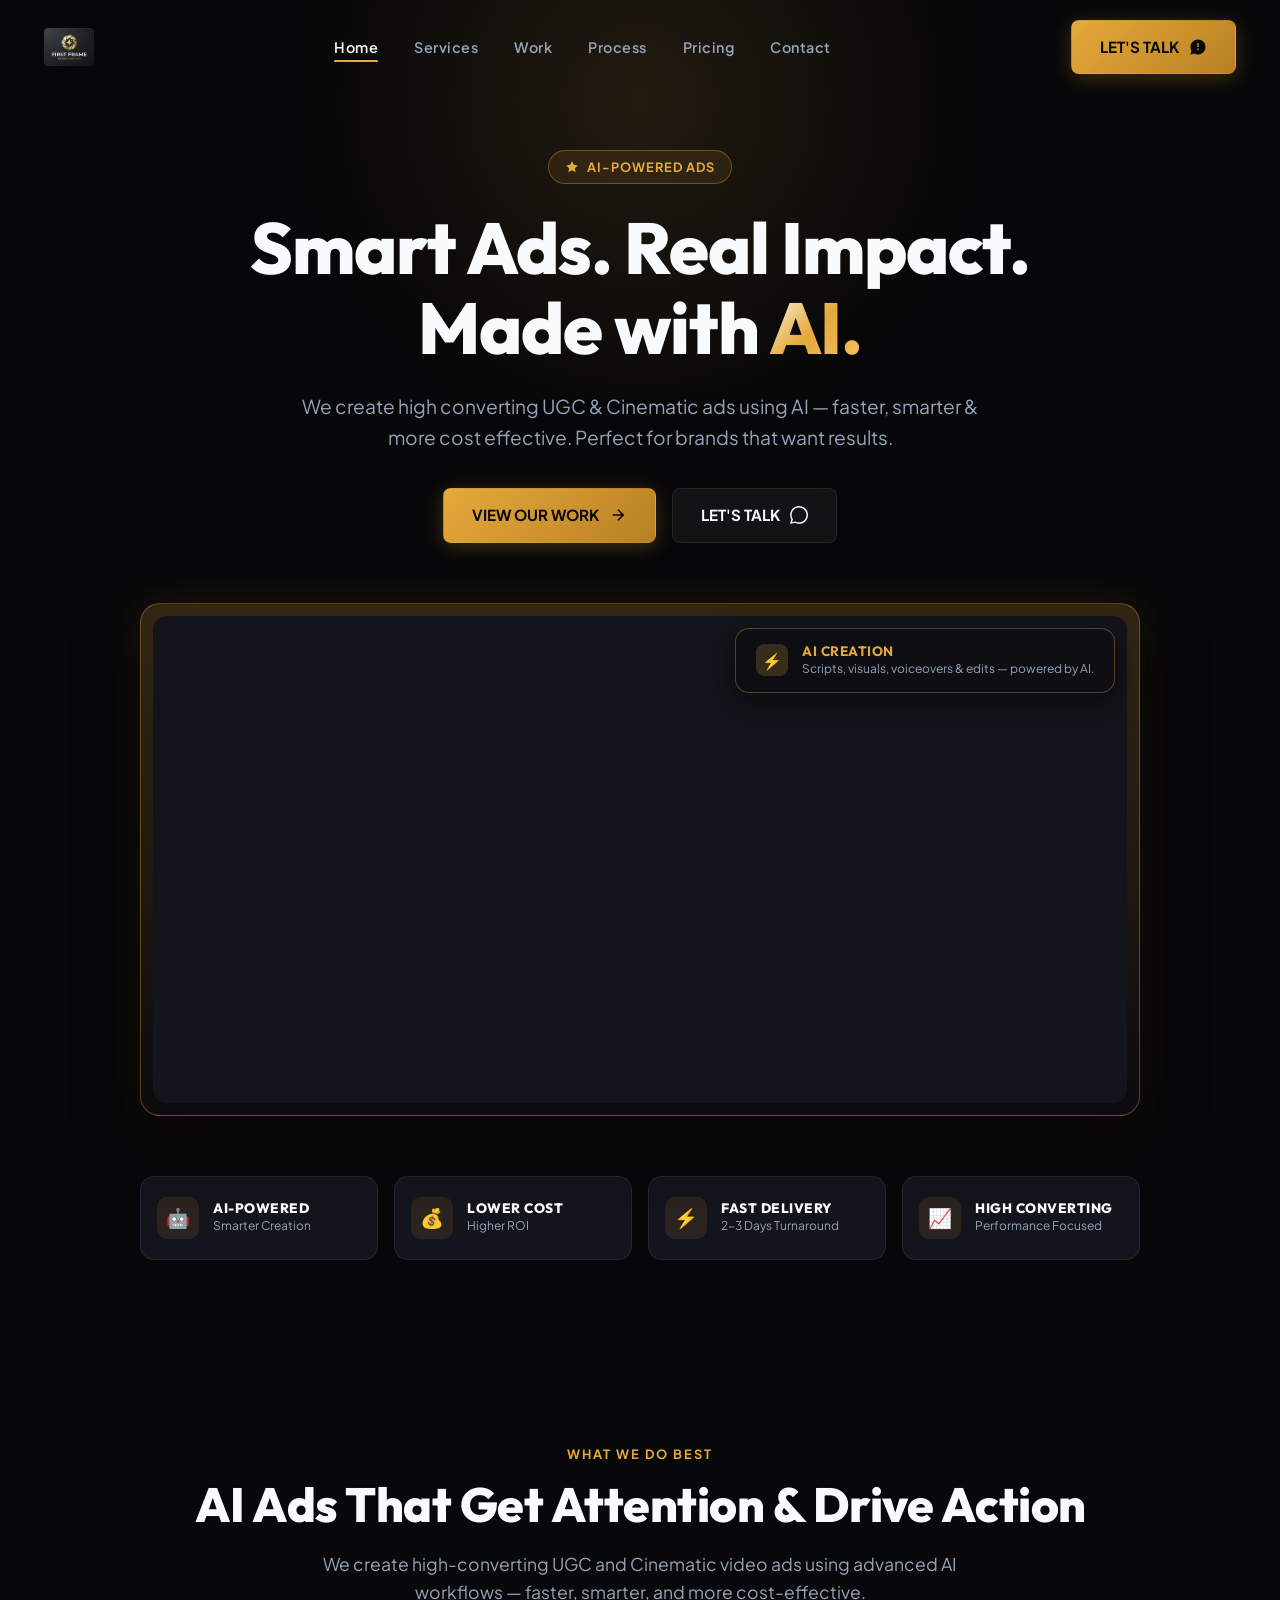
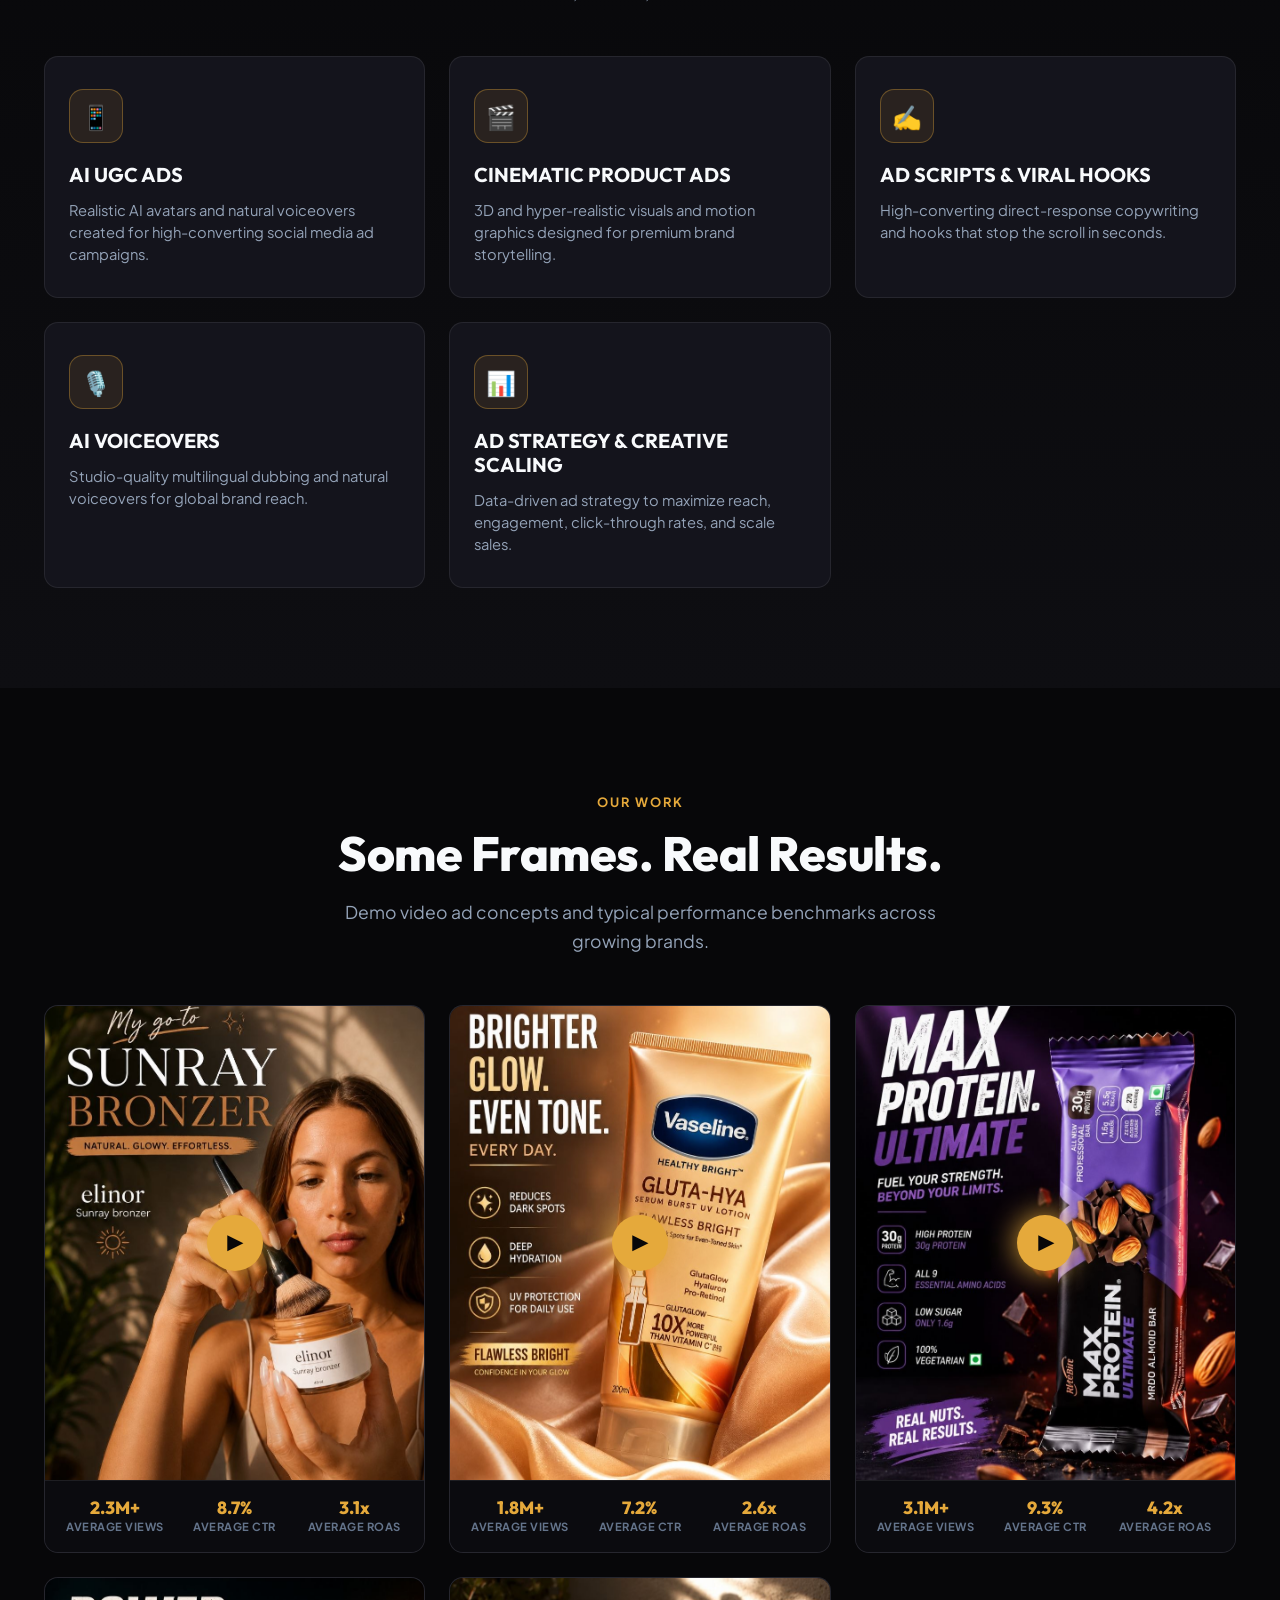
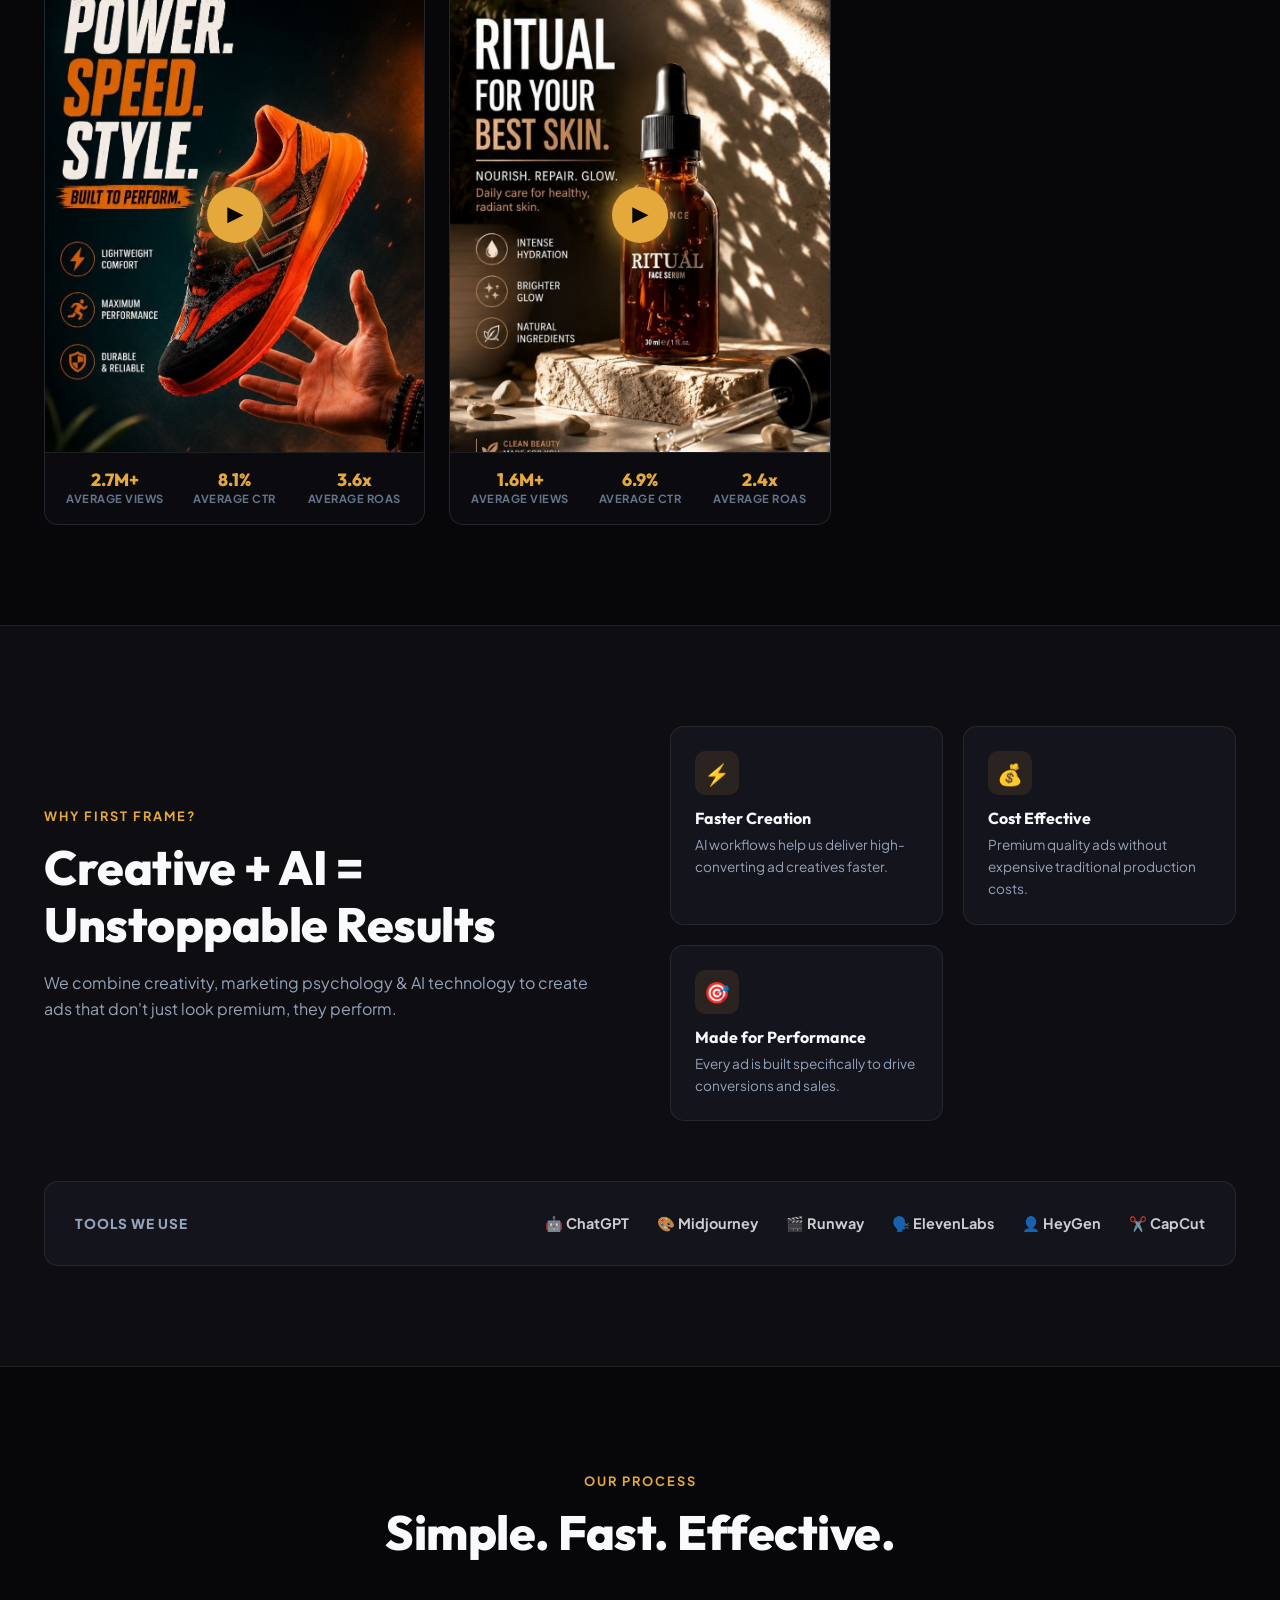
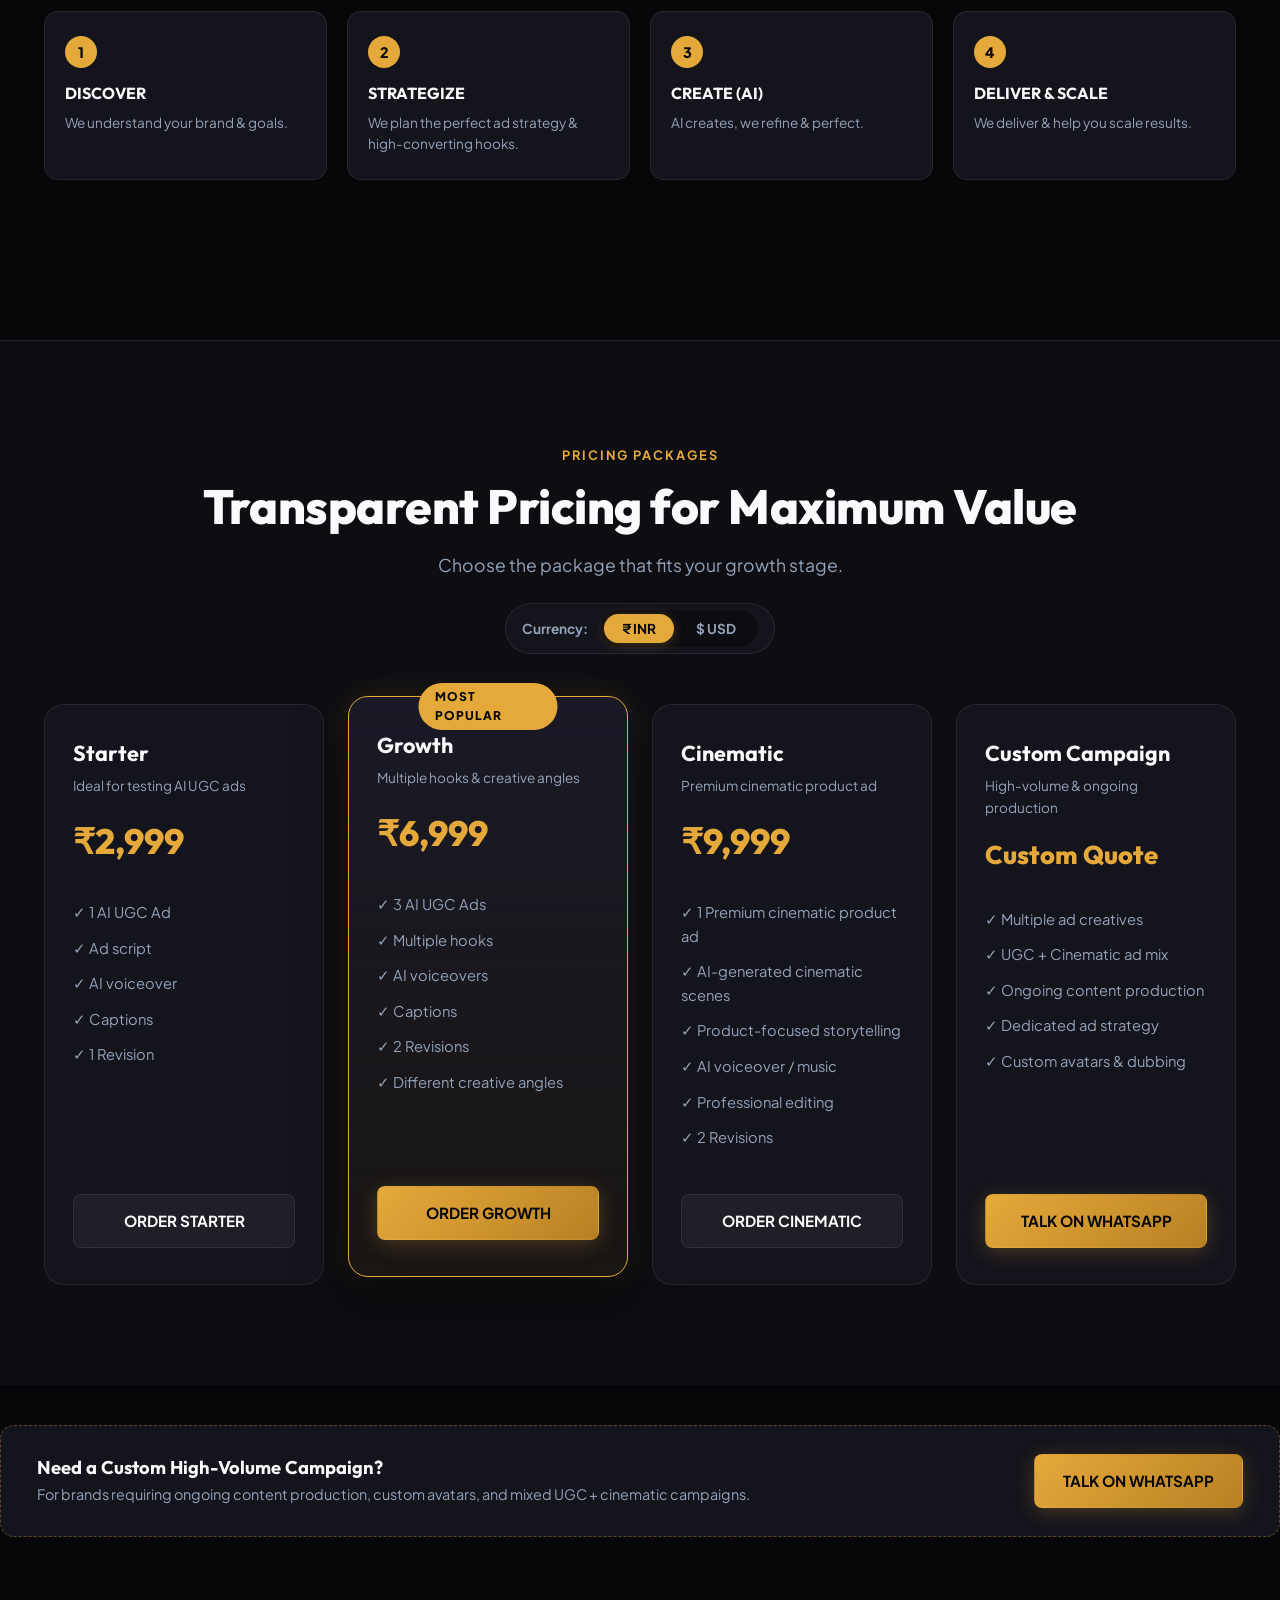
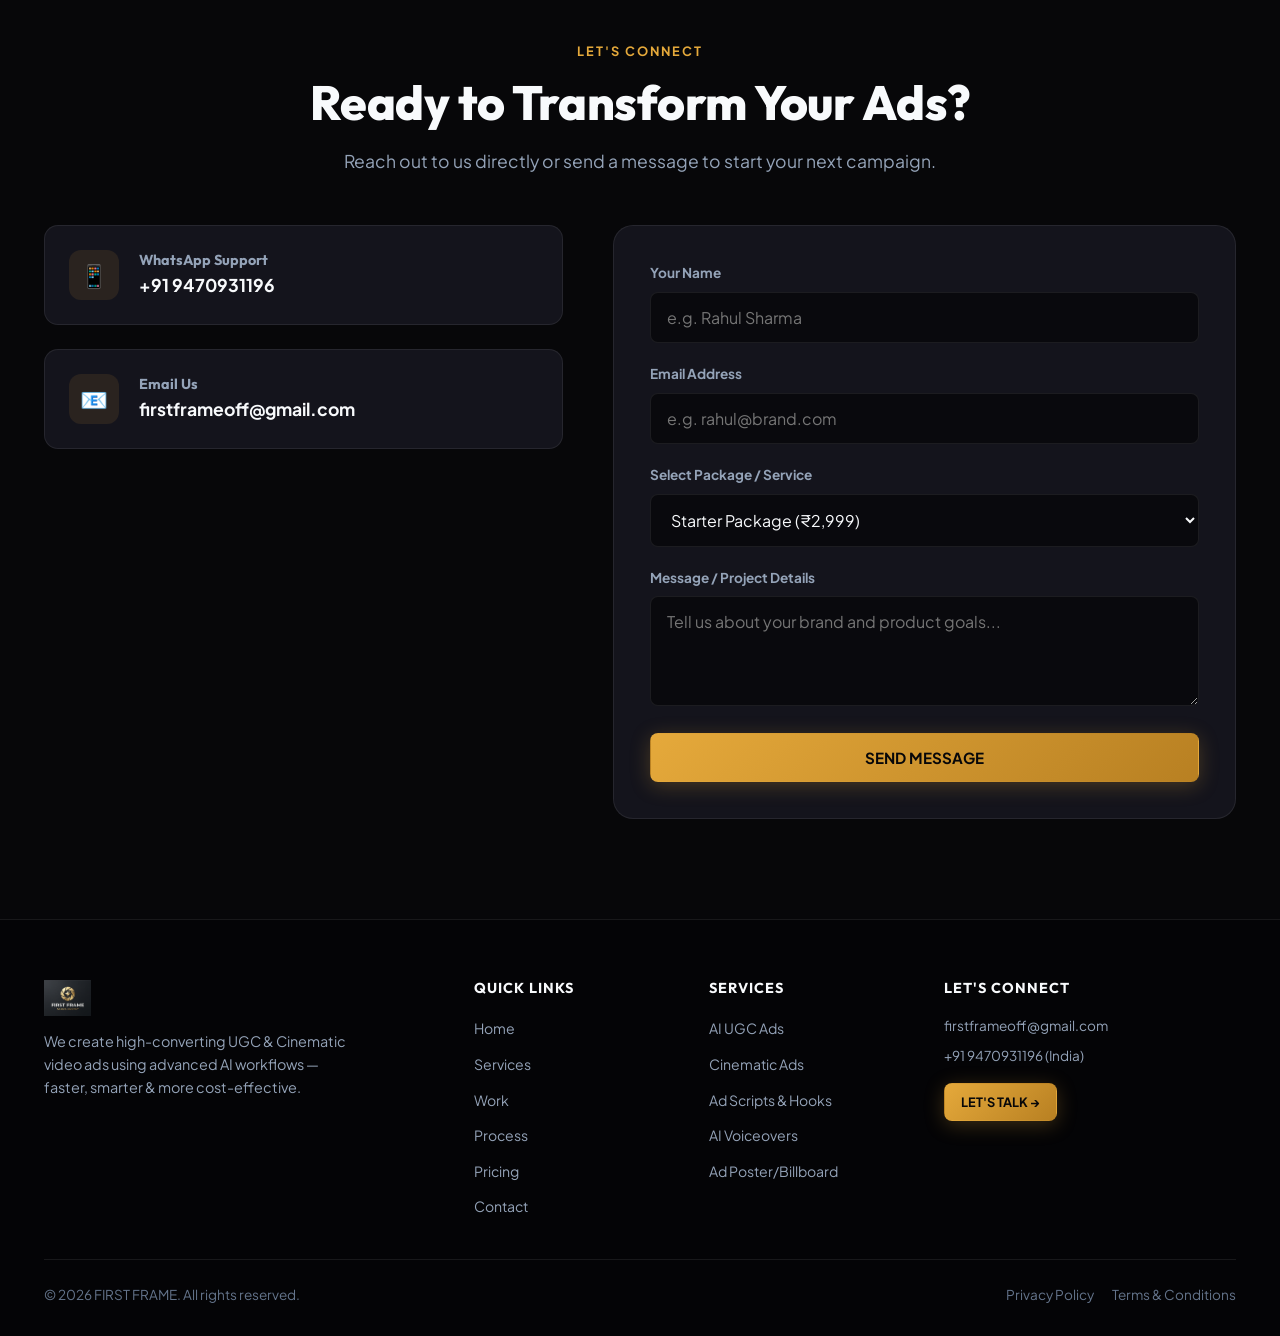
==== commit bc11a05f: "Update website" ====
--- a/index.html
+++ b/index.html
@@ -37,7 +37,7 @@
 
         <div class="nav-cta">
           <a
-            href="https://wa.me/917061267162?text=Hi%20FIRST%20FRAME%2C%20I'm%20interested%20in%20your%20AI%20Ad%20services."
+            href="https://wa.me/919470931196?text=Hi%20FIRST%20FRAME%2C%20I'm%20interested%20in%20your%20AI%20Ad%20services."
             target="_blank"
             class="btn btn-primary"
           >
@@ -89,7 +89,7 @@
             </svg>
           </a>
           <a
-            href="https://wa.me/917061267162?text=Hi%20FIRST%20FRAME%2C%20I'm%20interested%20in%20your%20AI%20Ad%20services."
+            href="https://wa.me/919470931196?text=Hi%20FIRST%20FRAME%2C%20I'm%20interested%20in%20your%20AI%20Ad%20services."
             target="_blank"
             class="btn btn-secondary"
           >
@@ -481,14 +481,14 @@
               <span data-price-offer>₹2,999</span>
             </div>
             <ul class="pricing-features">
-              <li>✓ 1 AI creator/actor Ad</li>
+              <li>✓ 1 AI UGC Ad</li>
+              <li>✓ Ad script</li>
               <li>✓ AI voiceover</li>
+              <li>✓ Captions</li>
               <li>✓ 1 Revision</li>
-              <li>✓ Product Integration</li>
-
             </ul>
             <a
-              href="https://wa.me/917061267162?text=Hi%20FIRST%20FRAME%2C%20I'd%20like%20to%20order%20the%20Starter%20Package."
+              href="https://wa.me/919470931196?text=Hi%20FIRST%20FRAME%2C%20I'd%20like%20to%20order%20the%20Starter%20Package."
               target="_blank"
               class="btn btn-secondary order-btn"
               >ORDER STARTER</a
@@ -511,12 +511,12 @@
               <li>✓ 3 AI UGC Ads</li>
               <li>✓ Multiple hooks</li>
               <li>✓ AI voiceovers</li>
-              <li>✓ Professional editing</li>
+              <li>✓ Captions</li>
               <li>✓ 2 Revisions</li>
               <li>✓ Different creative angles</li>
             </ul>
             <a
-              href="https://wa.me/917061267162?text=Hi%20FIRST%20FRAME%2C%20I'd%20like%20to%20order%20the%20Growth%20Package."
+              href="https://wa.me/919470931196?text=Hi%20FIRST%20FRAME%2C%20I'd%20like%20to%20order%20the%20Growth%20Package."
               target="_blank"
               class="btn btn-primary order-btn"
               >ORDER GROWTH</a
@@ -543,7 +543,7 @@
               <li>✓ 2 Revisions</li>
             </ul>
             <a
-              href="https://wa.me/917061267162?text=Hi%20FIRST%20FRAME%2C%20I'd%20like%20to%20order%20the%20Cinematic%20Package."
+              href="https://wa.me/919470931196?text=Hi%20FIRST%20FRAME%2C%20I'd%20like%20to%20order%20the%20Cinematic%20Package."
               target="_blank"
               class="btn btn-secondary order-btn"
               >ORDER CINEMATIC</a
@@ -569,7 +569,7 @@
               <li>✓ Custom avatars & dubbing</li>
             </ul>
             <a
-              href="https://wa.me/917061267162?text=Hi%20FIRST%20FRAME%2C%20I'm%20interested%20in%20a%20Custom%20Campaign."
+              href="https://wa.me/919470931196?text=Hi%20FIRST%20FRAME%2C%20I'm%20interested%20in%20a%20Custom%20Campaign."
               target="_blank"
               class="btn btn-primary order-btn"
               >TALK ON WHATSAPP</a
@@ -589,7 +589,7 @@
             </p>
           </div>
           <a
-            href="https://wa.me/917061267162?text=Hi%20FIRST%20FRAME%2C%20I'm%20looking%20for%20a%20Custom%20Campaign."
+            href="https://wa.me/919470931196?text=Hi%20FIRST%20FRAME%2C%20I'm%20looking%20for%20a%20Custom%20Campaign."
             target="_blank"
             class="btn btn-primary"
           >
@@ -614,14 +614,14 @@
         <div class="contact-grid">
           <div class="contact-info">
             <a
-              href="https://wa.me/917061267162"
+              href="https://wa.me/919470931196"
               target="_blank"
               class="contact-card"
             >
               <div class="contact-icon">📱</div>
               <div class="contact-details">
                 <h4>WhatsApp Support</h4>
-                <p>+91 7061267162</p>
+                <p>+91 9470931196</p>
               </div>
             </a>
 
@@ -772,10 +772,10 @@
                 margin-bottom: 16px;
               "
             >
-              +91 7061267162 (India)
+              +91 9470931196 (India)
             </p>
             <a
-              href="https://wa.me/917061267162"
+              href="https://wa.me/919470931196"
               target="_blank"
               class="btn btn-primary"
               style="padding: 8px 16px; font-size: 0.8rem"
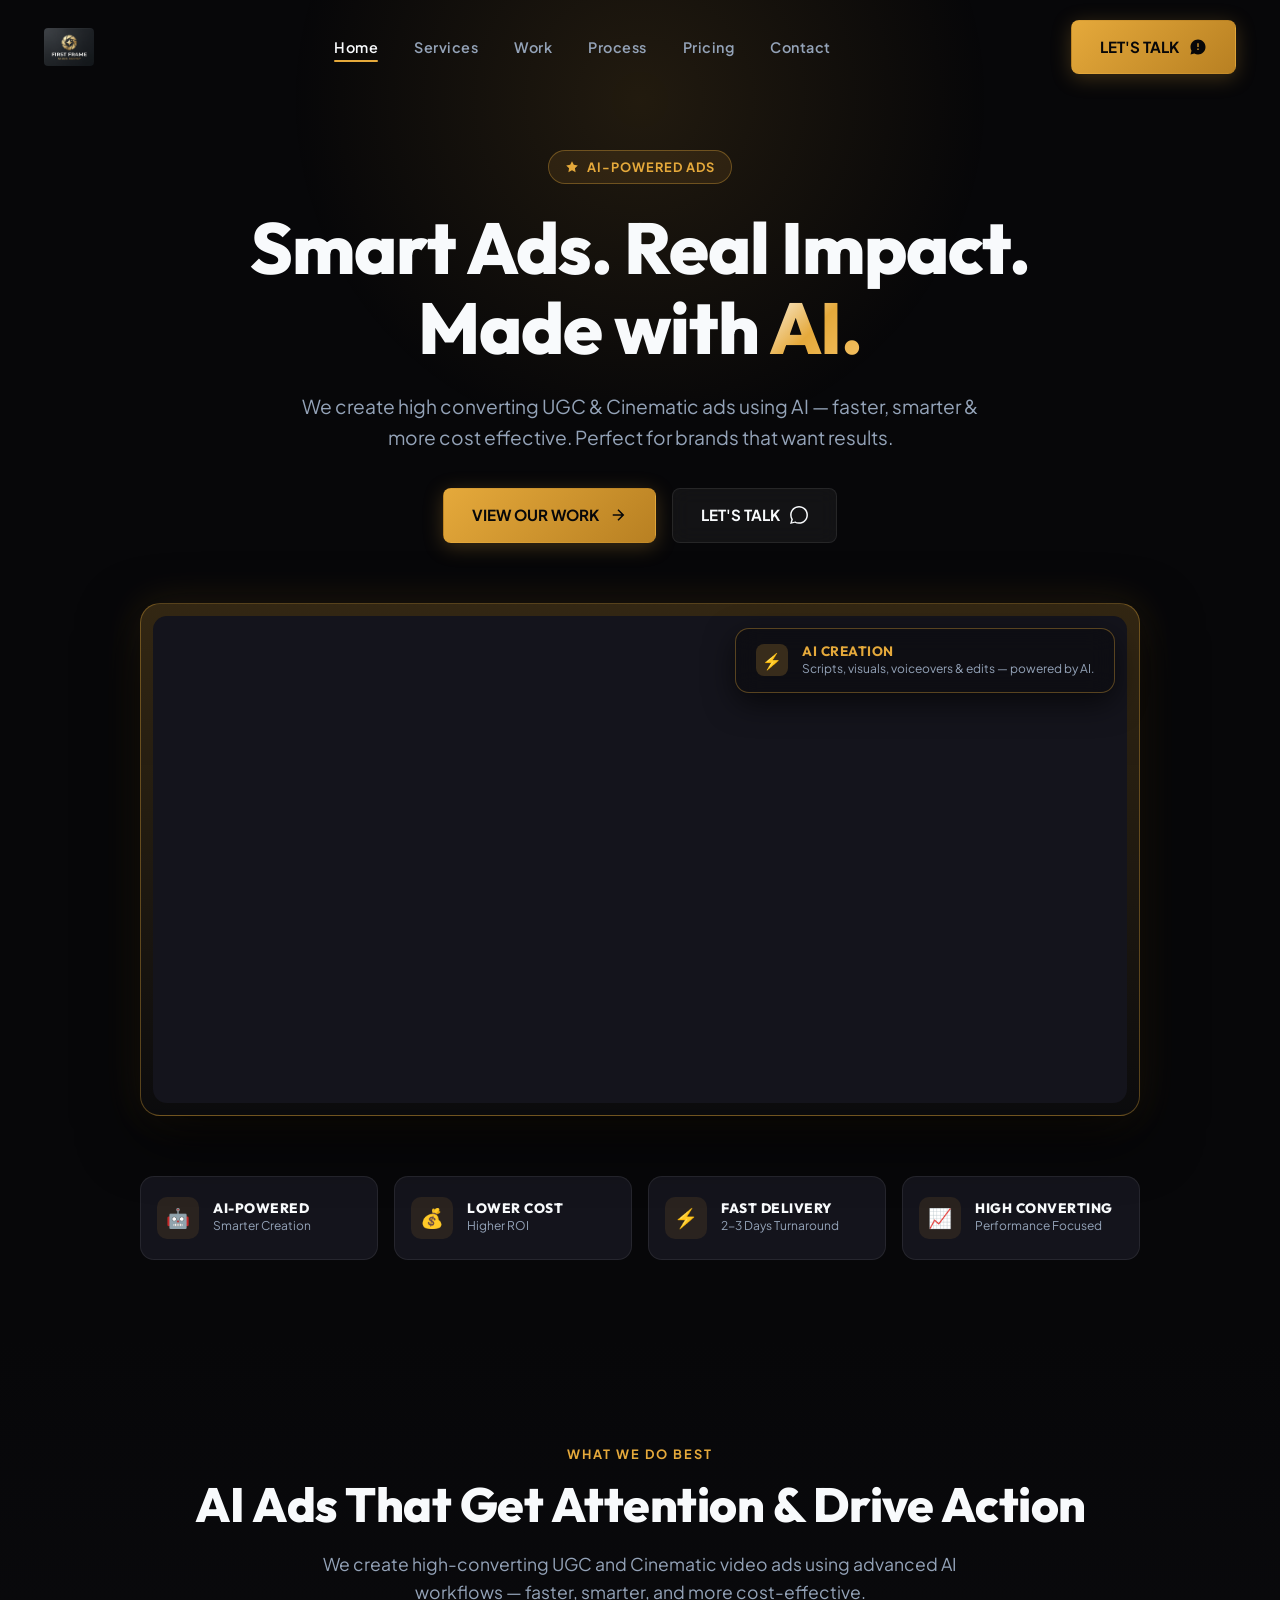
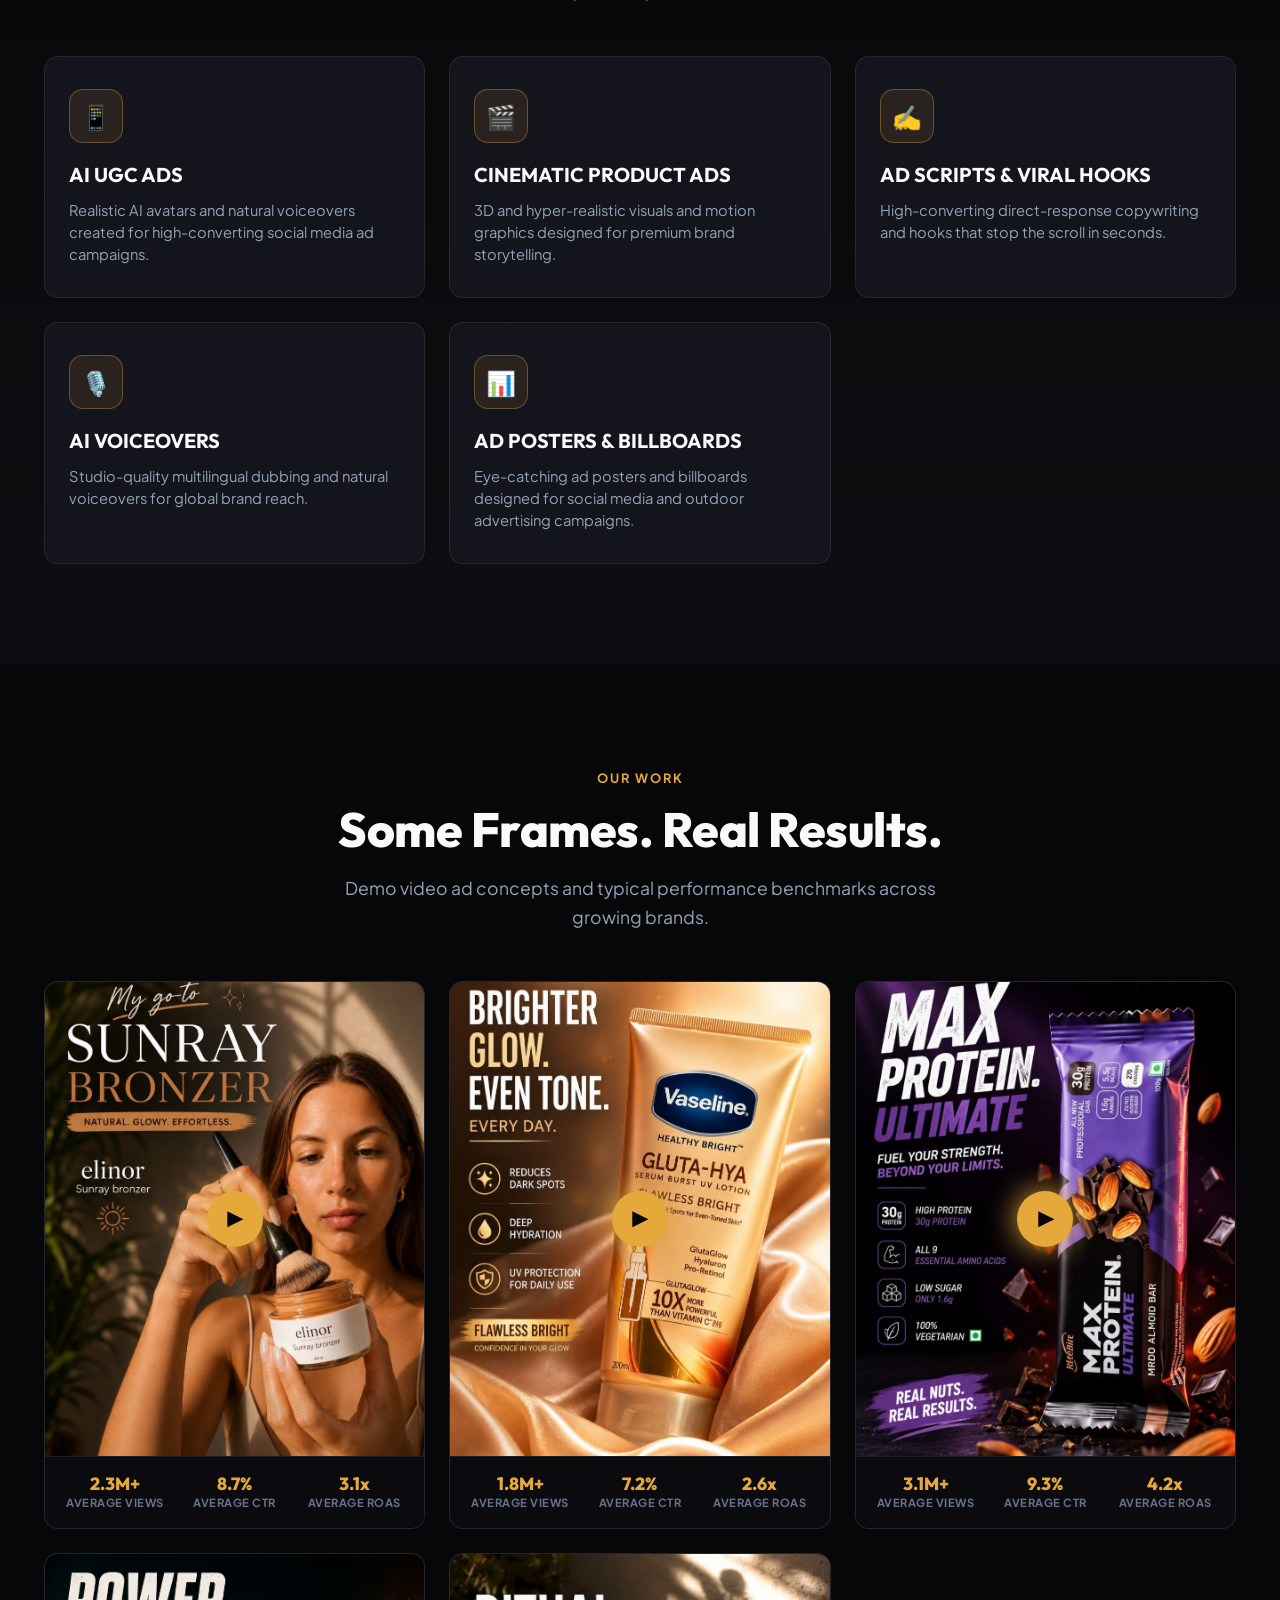
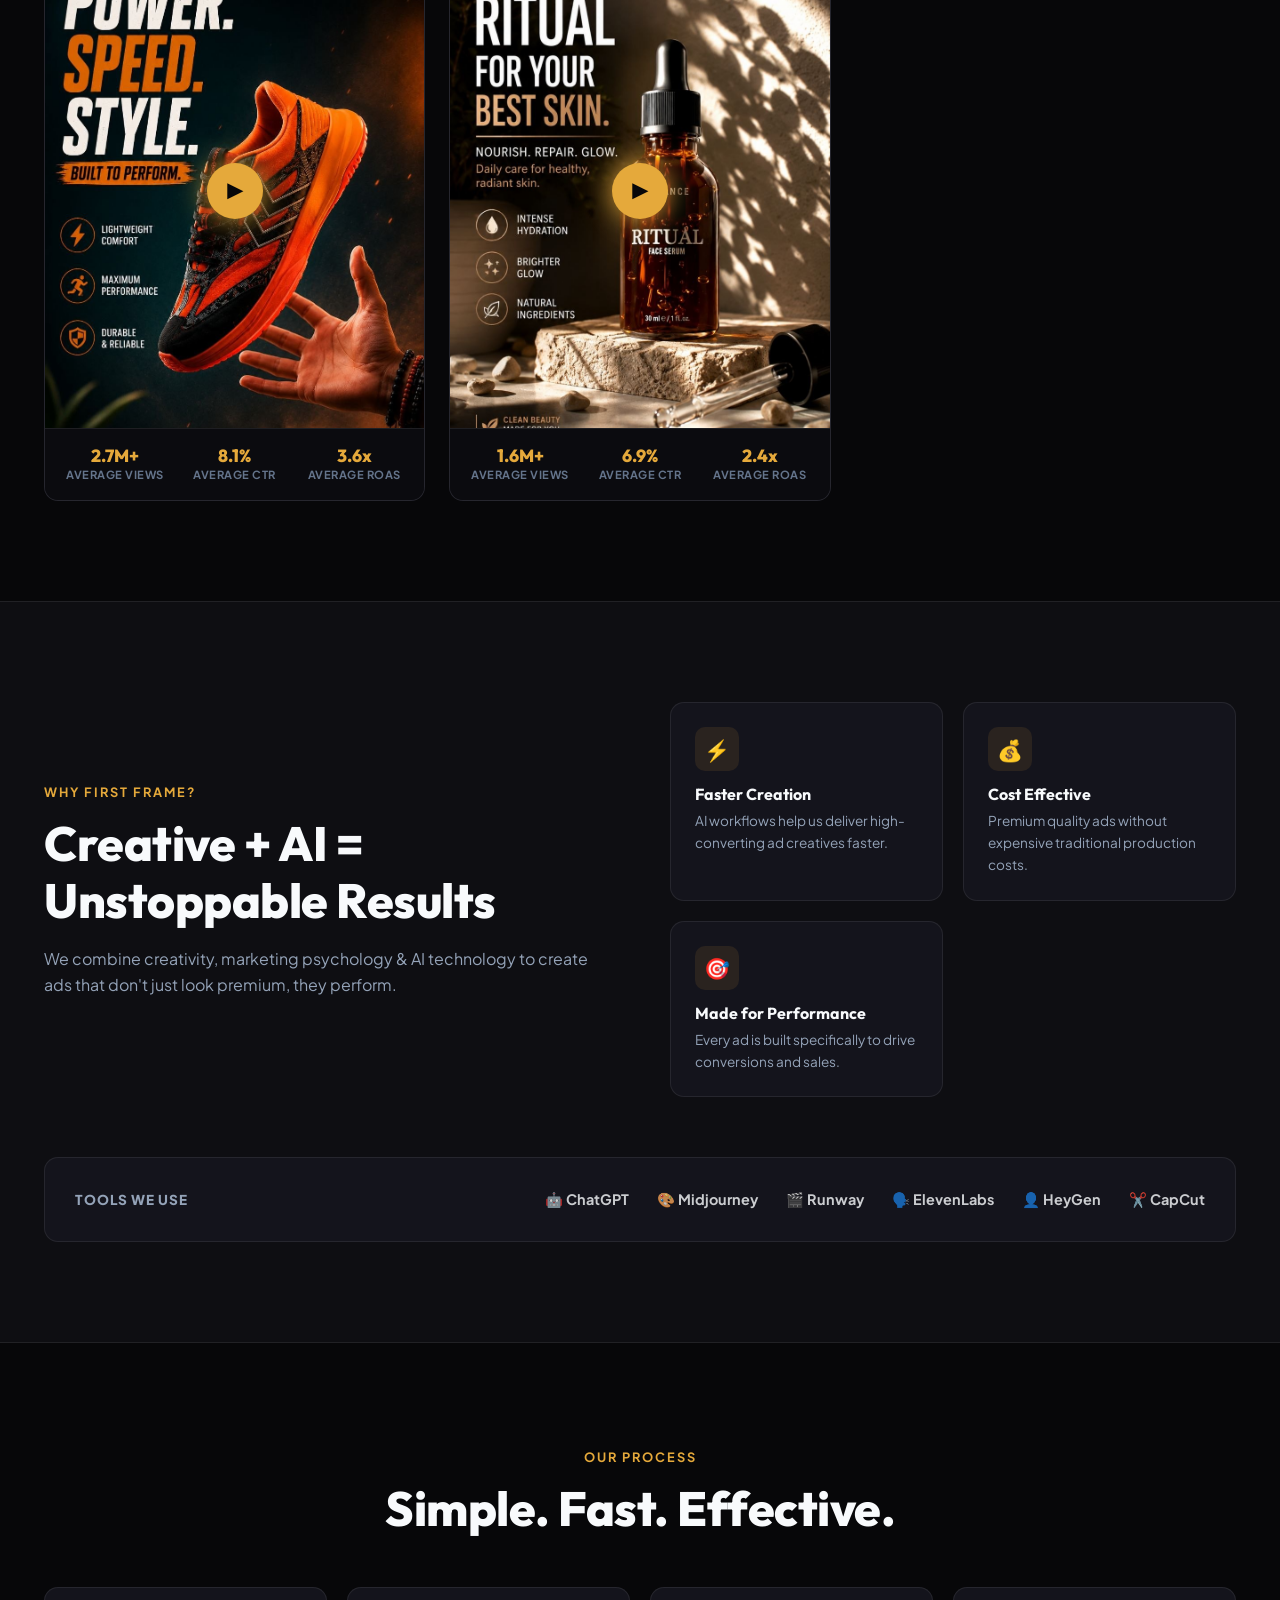
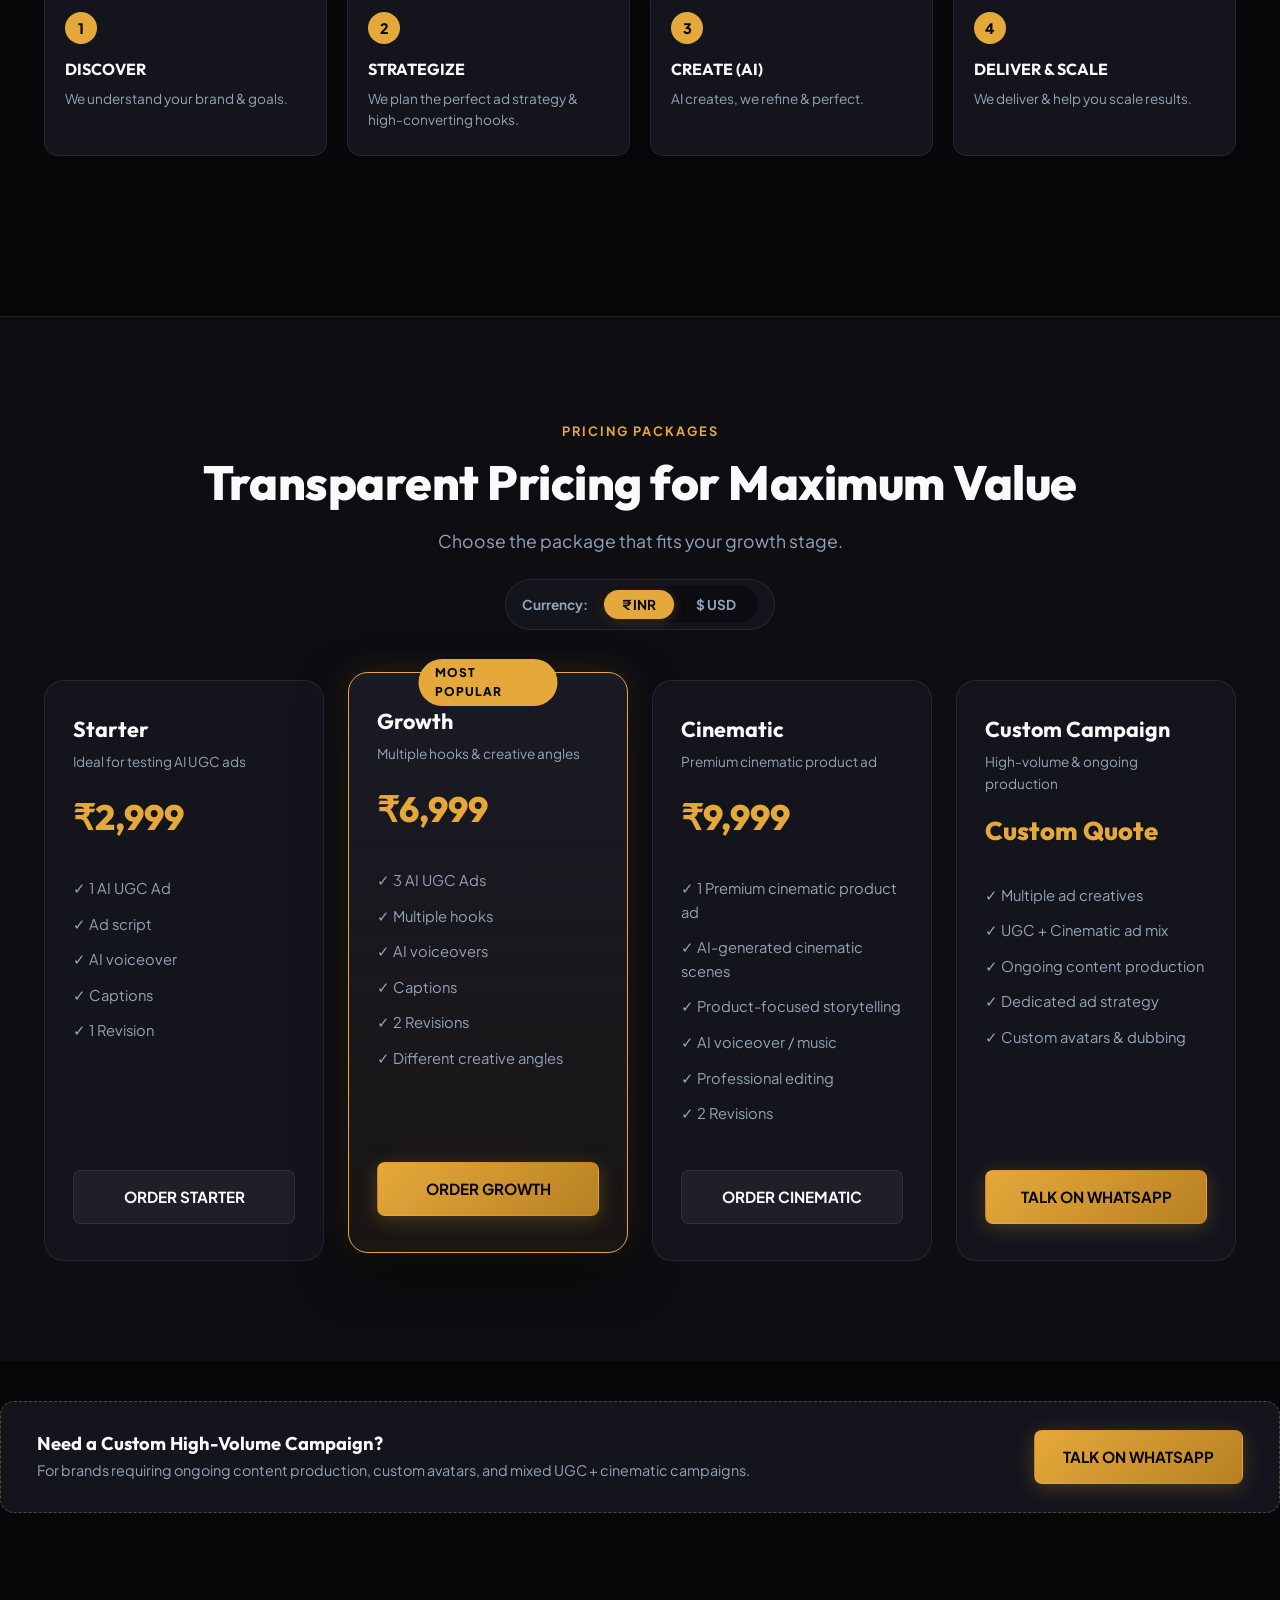
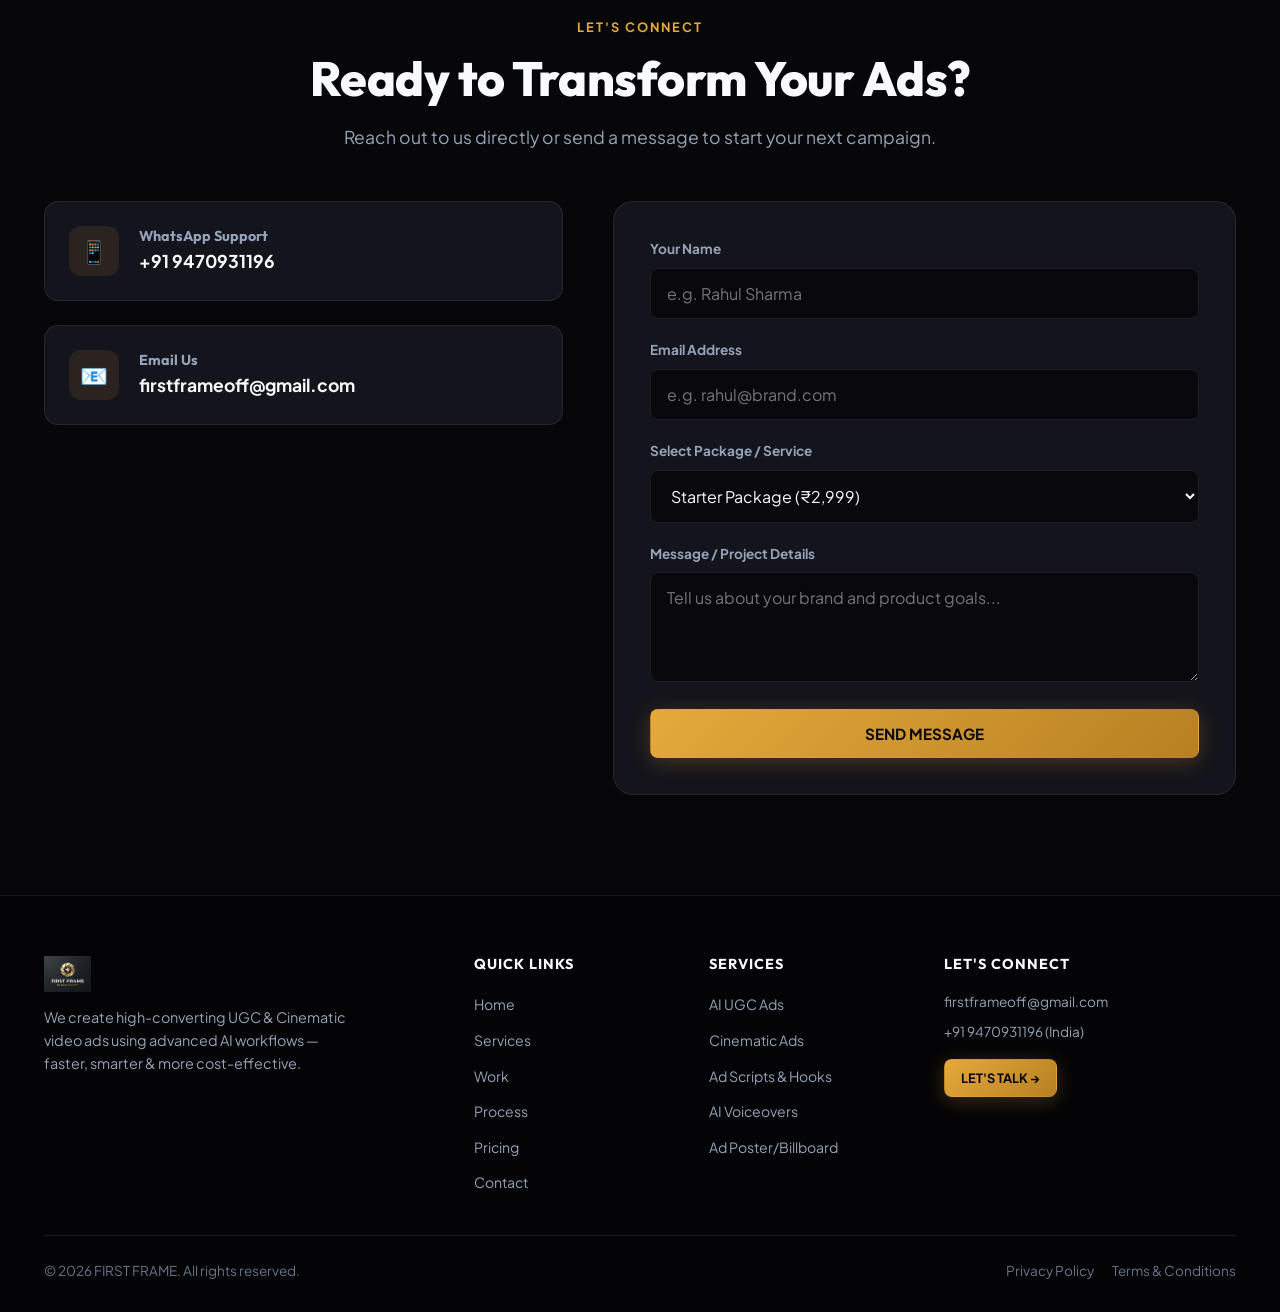
==== commit bc7db132: "Update website" ====
--- a/index.html
+++ b/index.html
@@ -208,9 +208,9 @@
 
           <div class="service-card">
             <div class="service-icon-wrap">📊</div>
-            <h3>AD STRATEGY & CREATIVE SCALING</h3>
+            <h3>AD POSTERS & BILLBOARDS</h3>
             <p>
-              Data-driven ad strategy to maximize reach, engagement, click-through rates, and scale sales.
+              Eye-catching ad posters and billboards designed for social media and outdoor advertising campaigns.
             </p>
           </div>
         </div>
@@ -254,7 +254,7 @@
           <!-- Card 2 -->
           <div class="portfolio-card" data-project="perfume">
             <div class="portfolio-thumb">
-              <img id="thumbnail2" src="assets/vaseline.jpg" alt="Luxury Perfume Commercial" />
+              <img id="thumbnail2" src="assets/vaseline.jpg" alt="Cinematic vaseline Commercial" />
               <div class="play-btn">▶</div>
             </div>
             <div class="portfolio-stats">
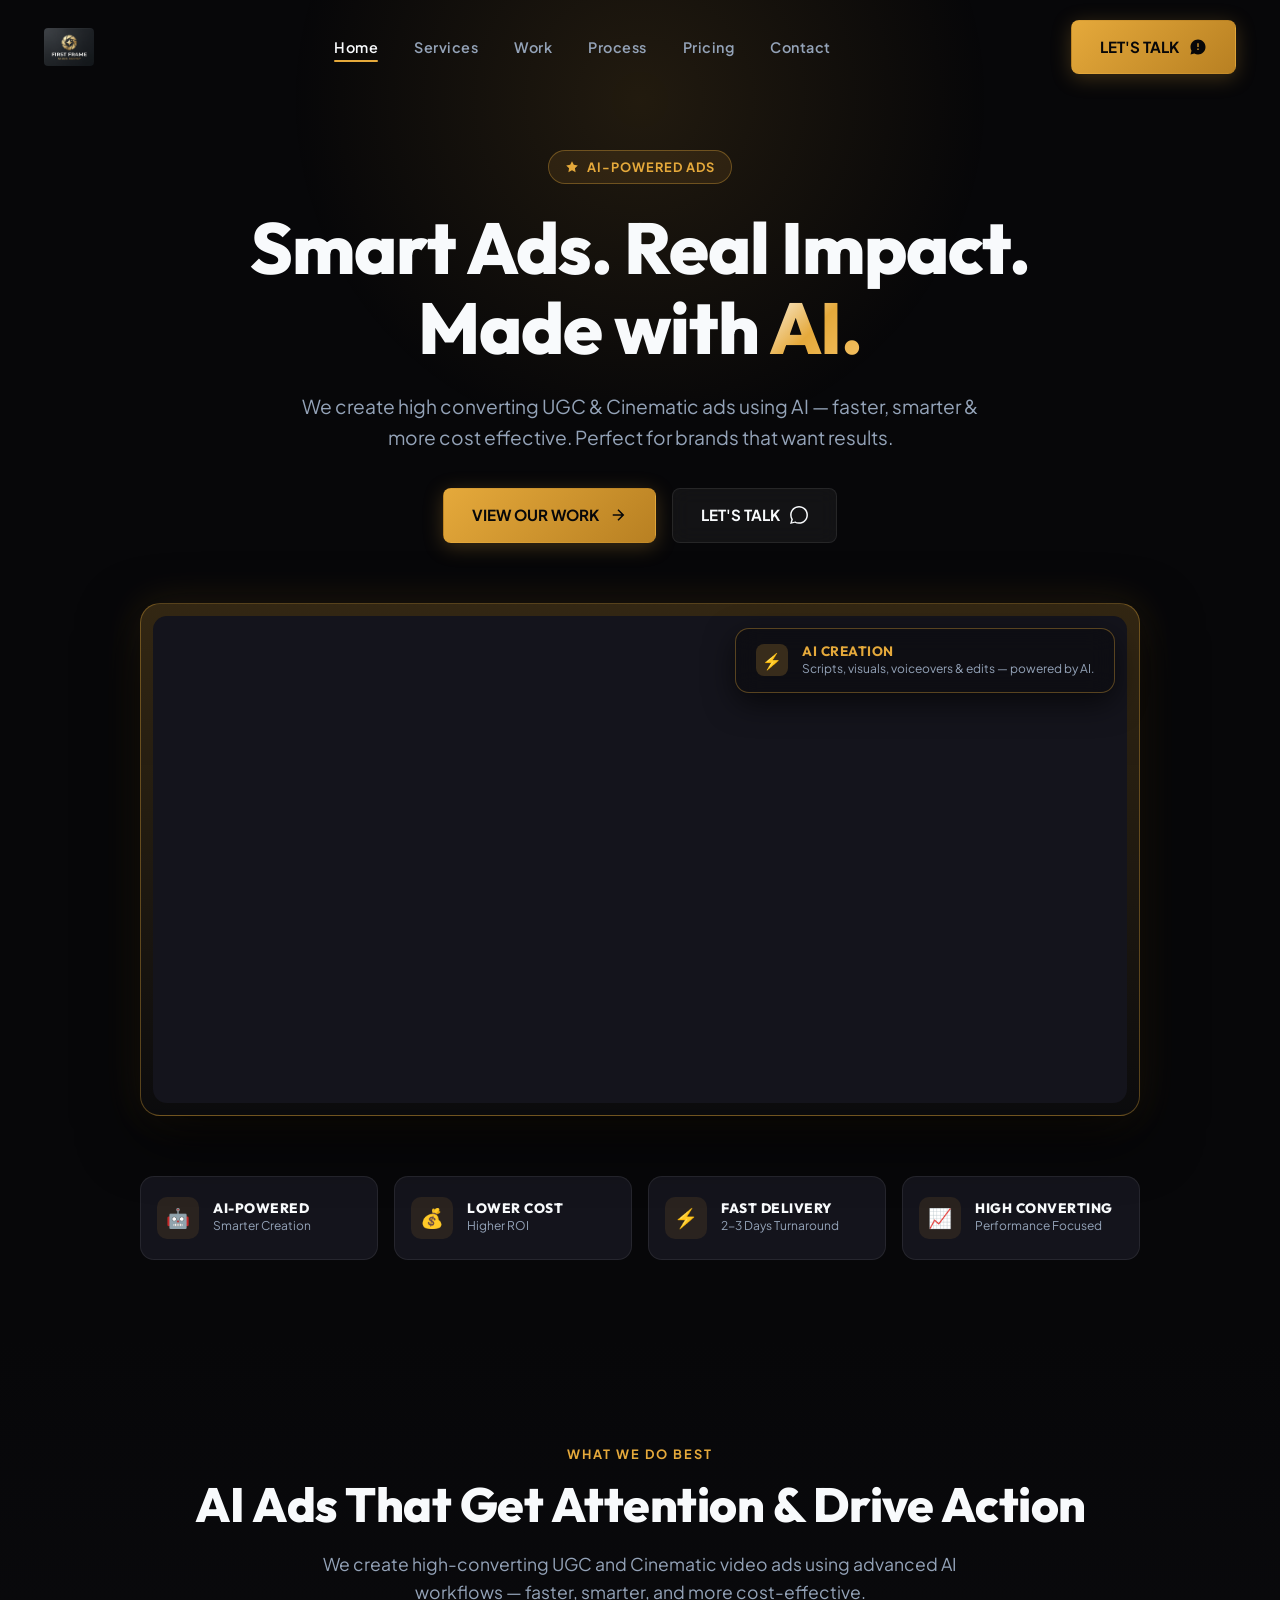
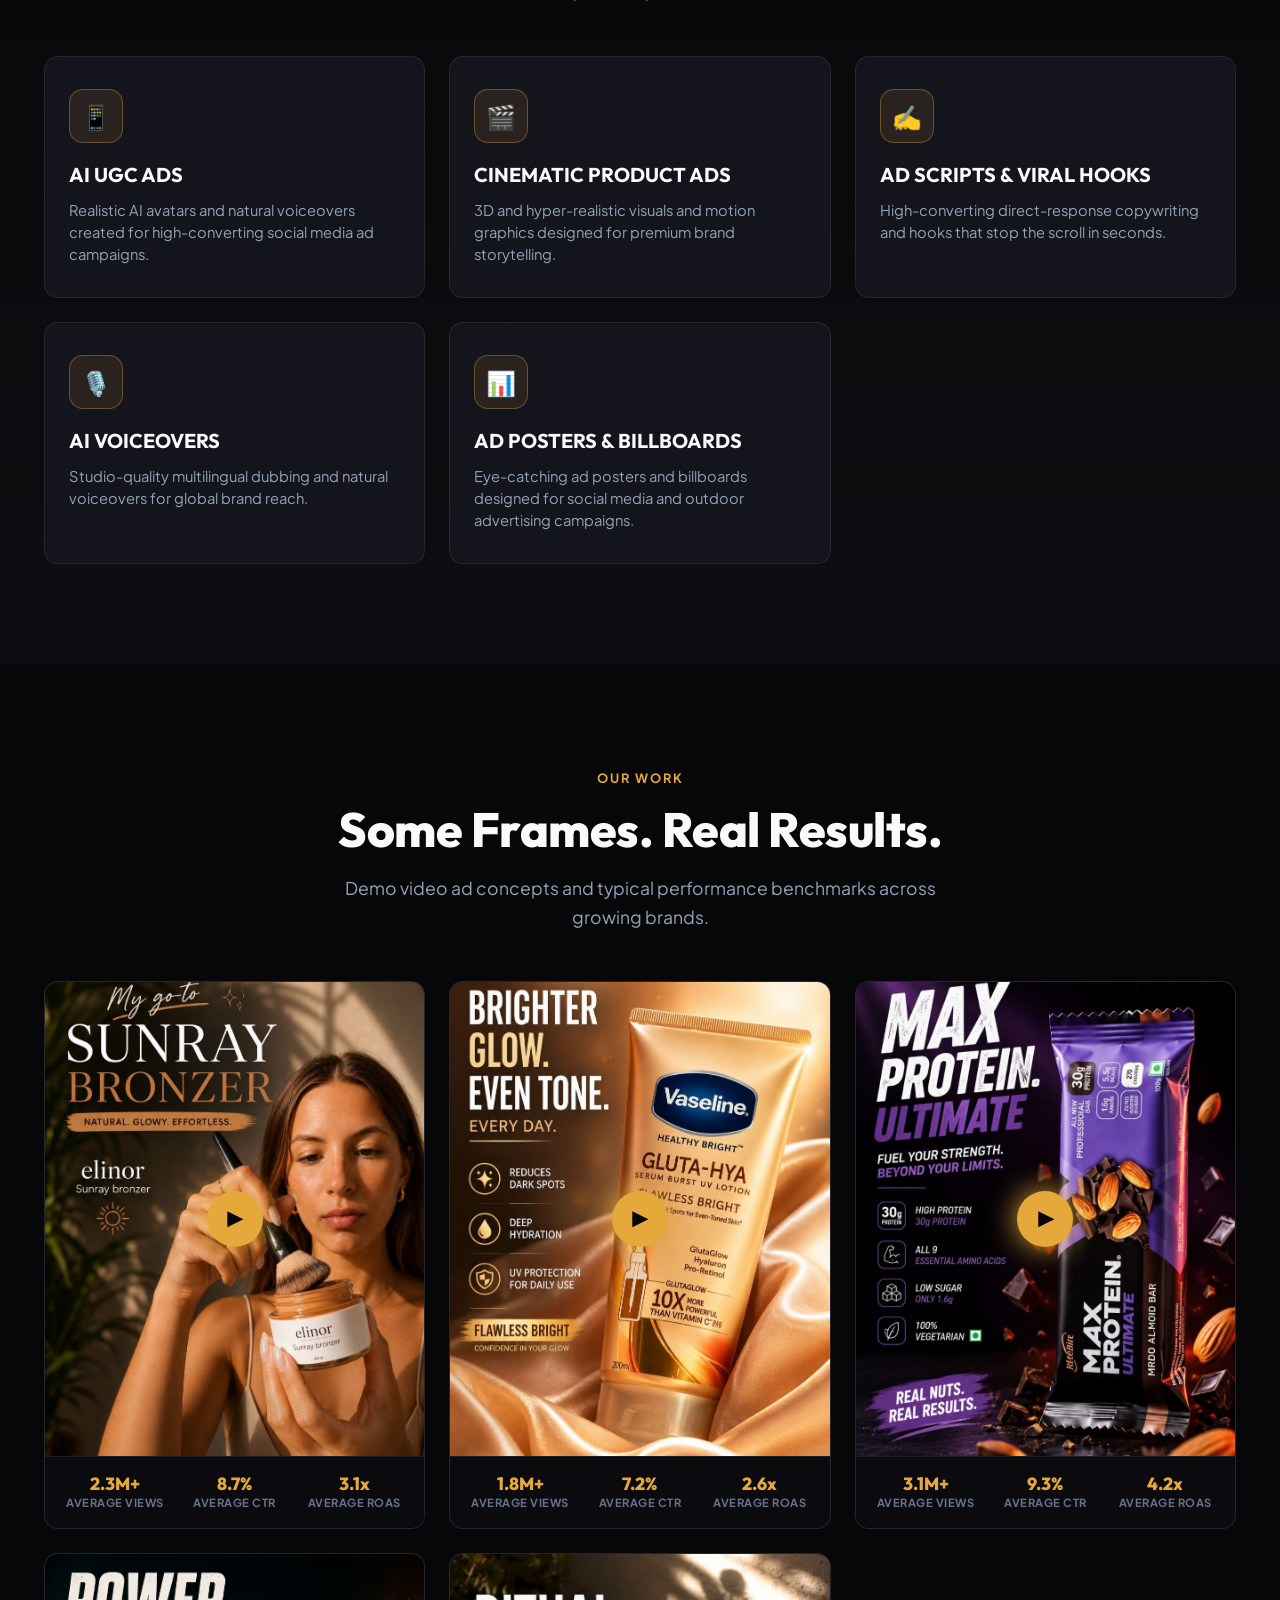
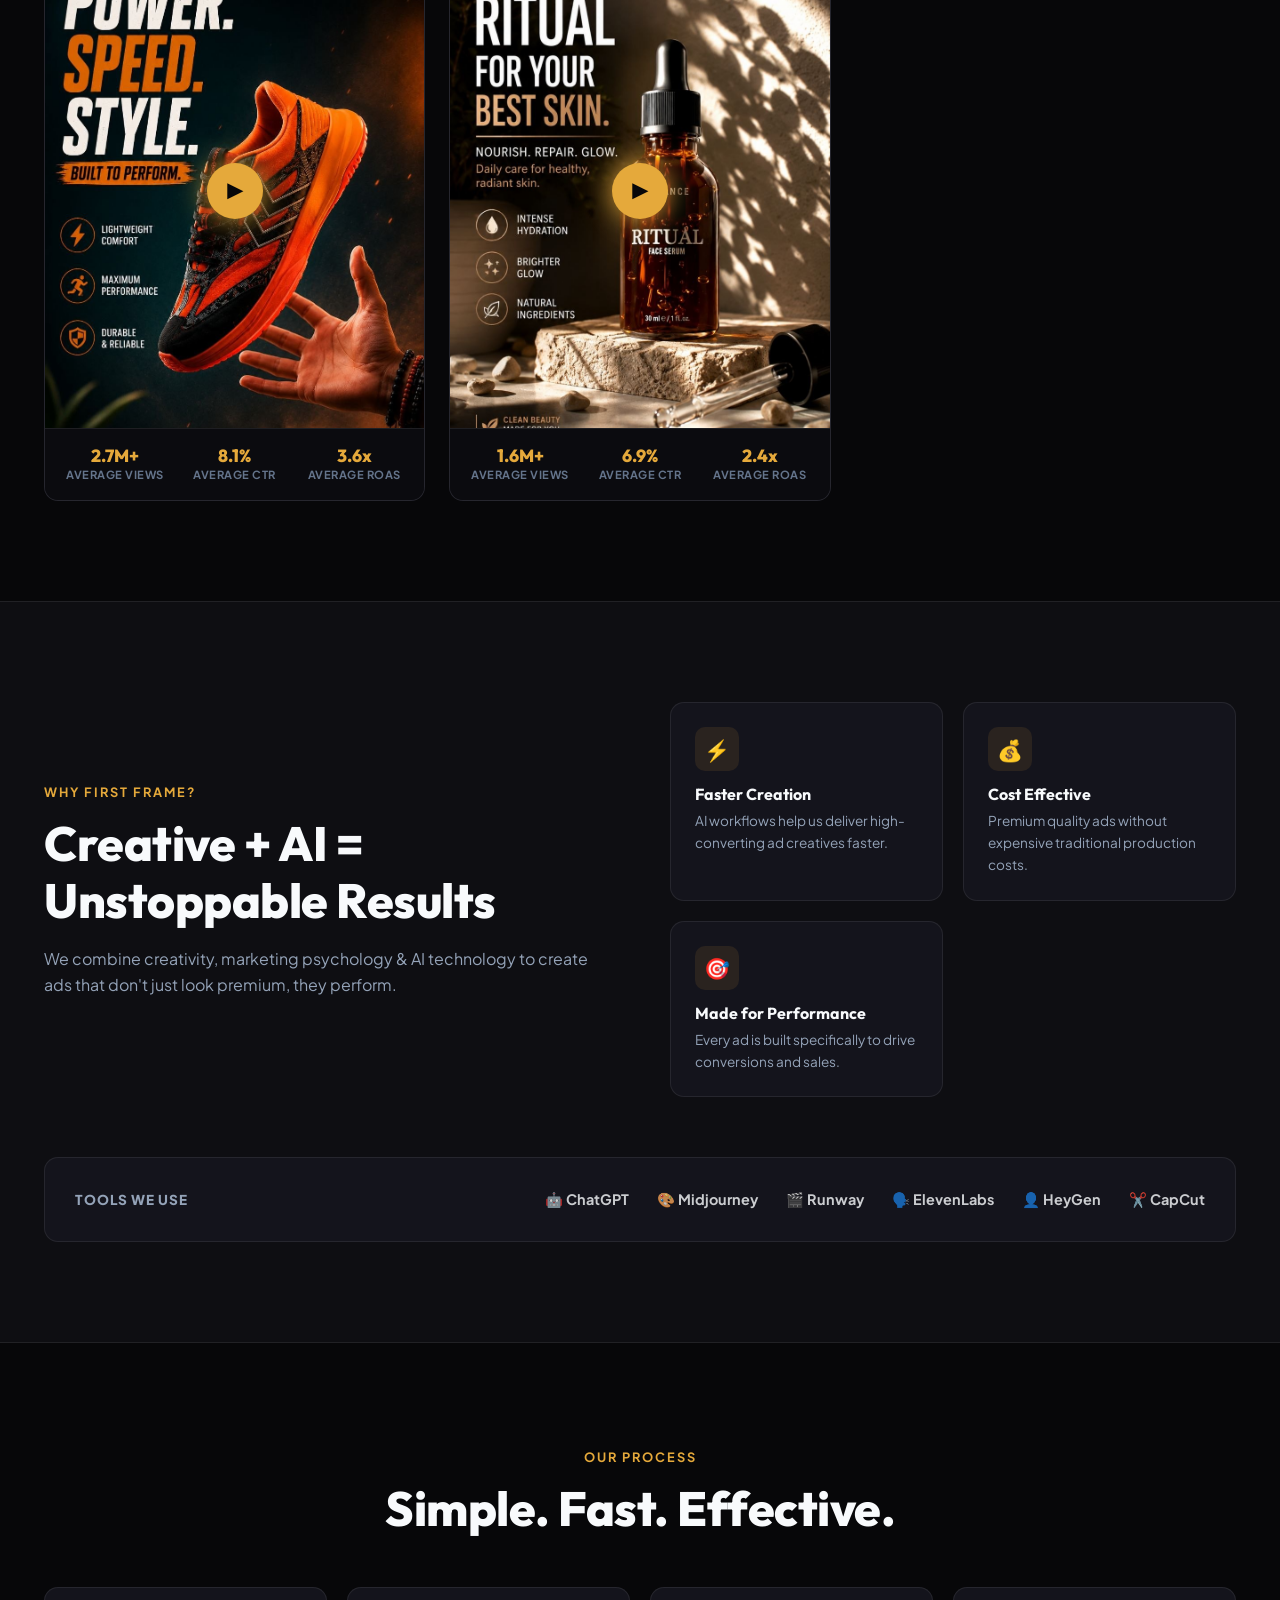
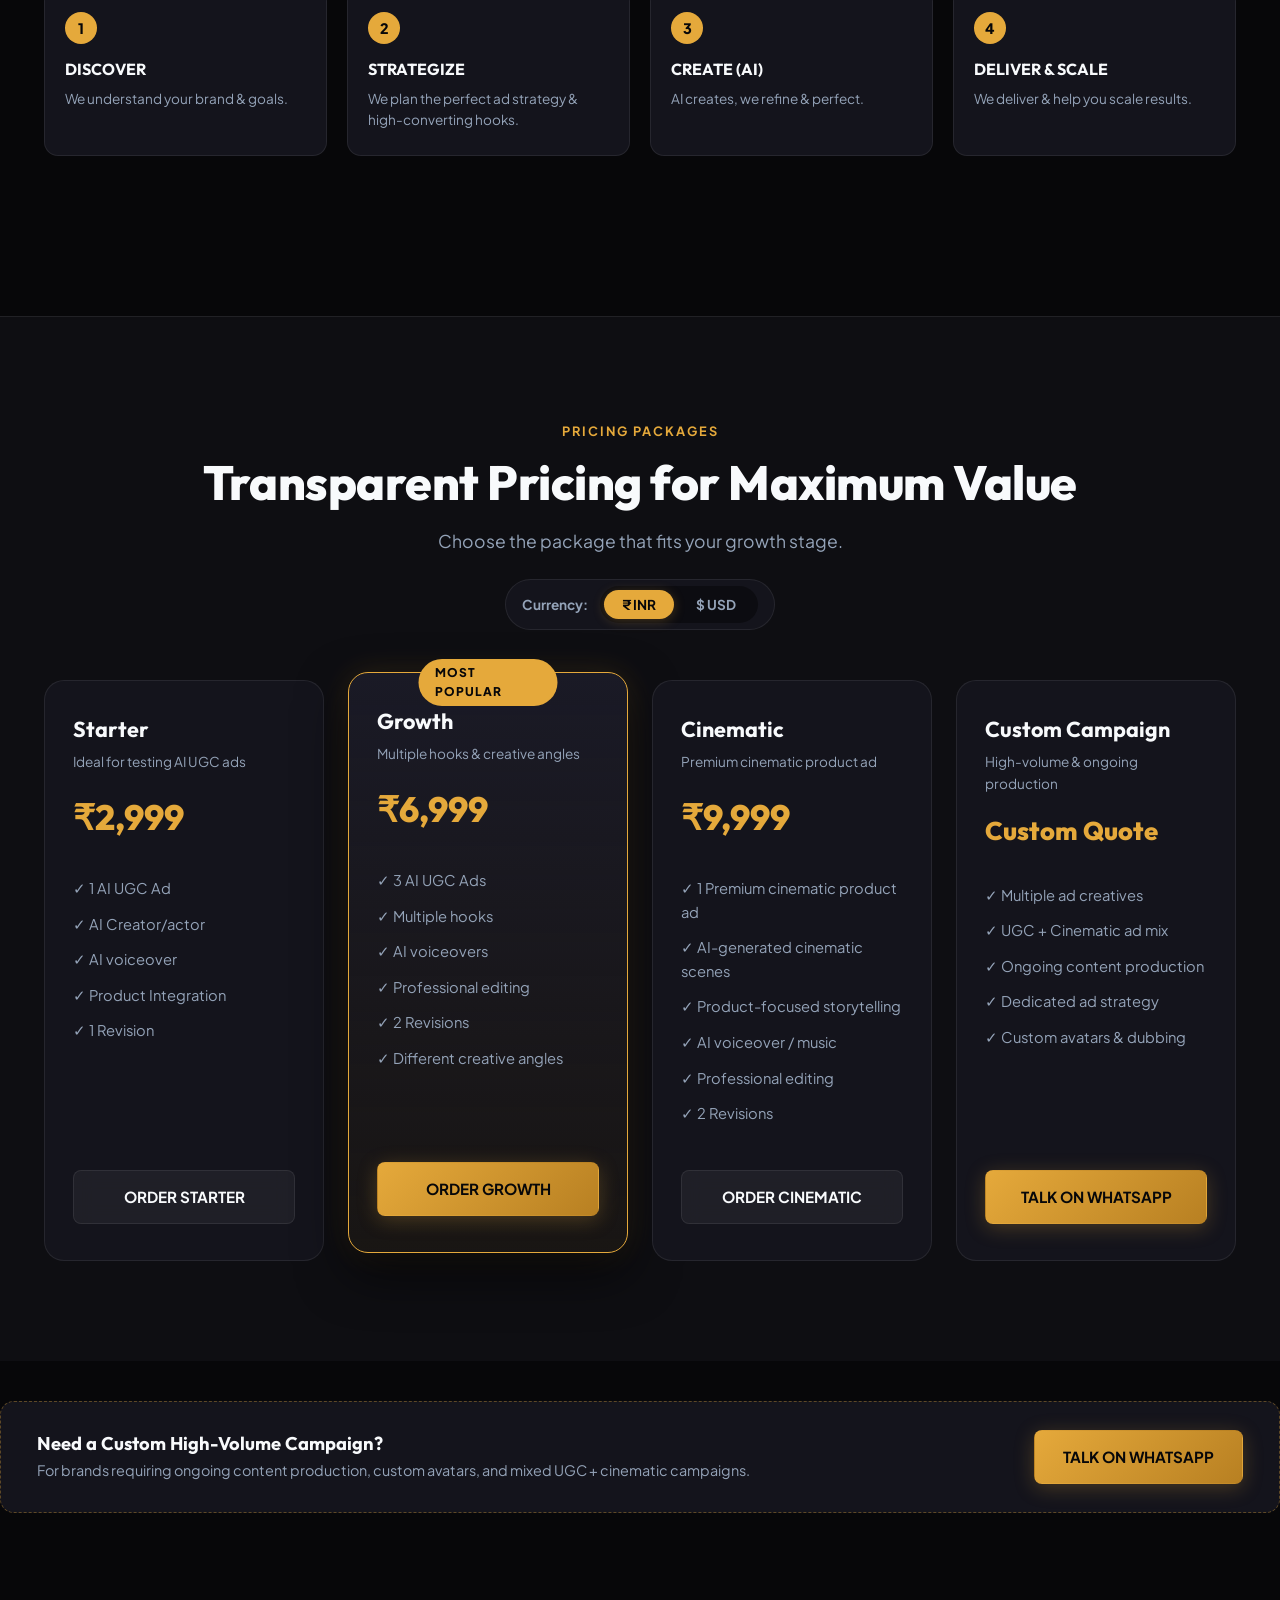
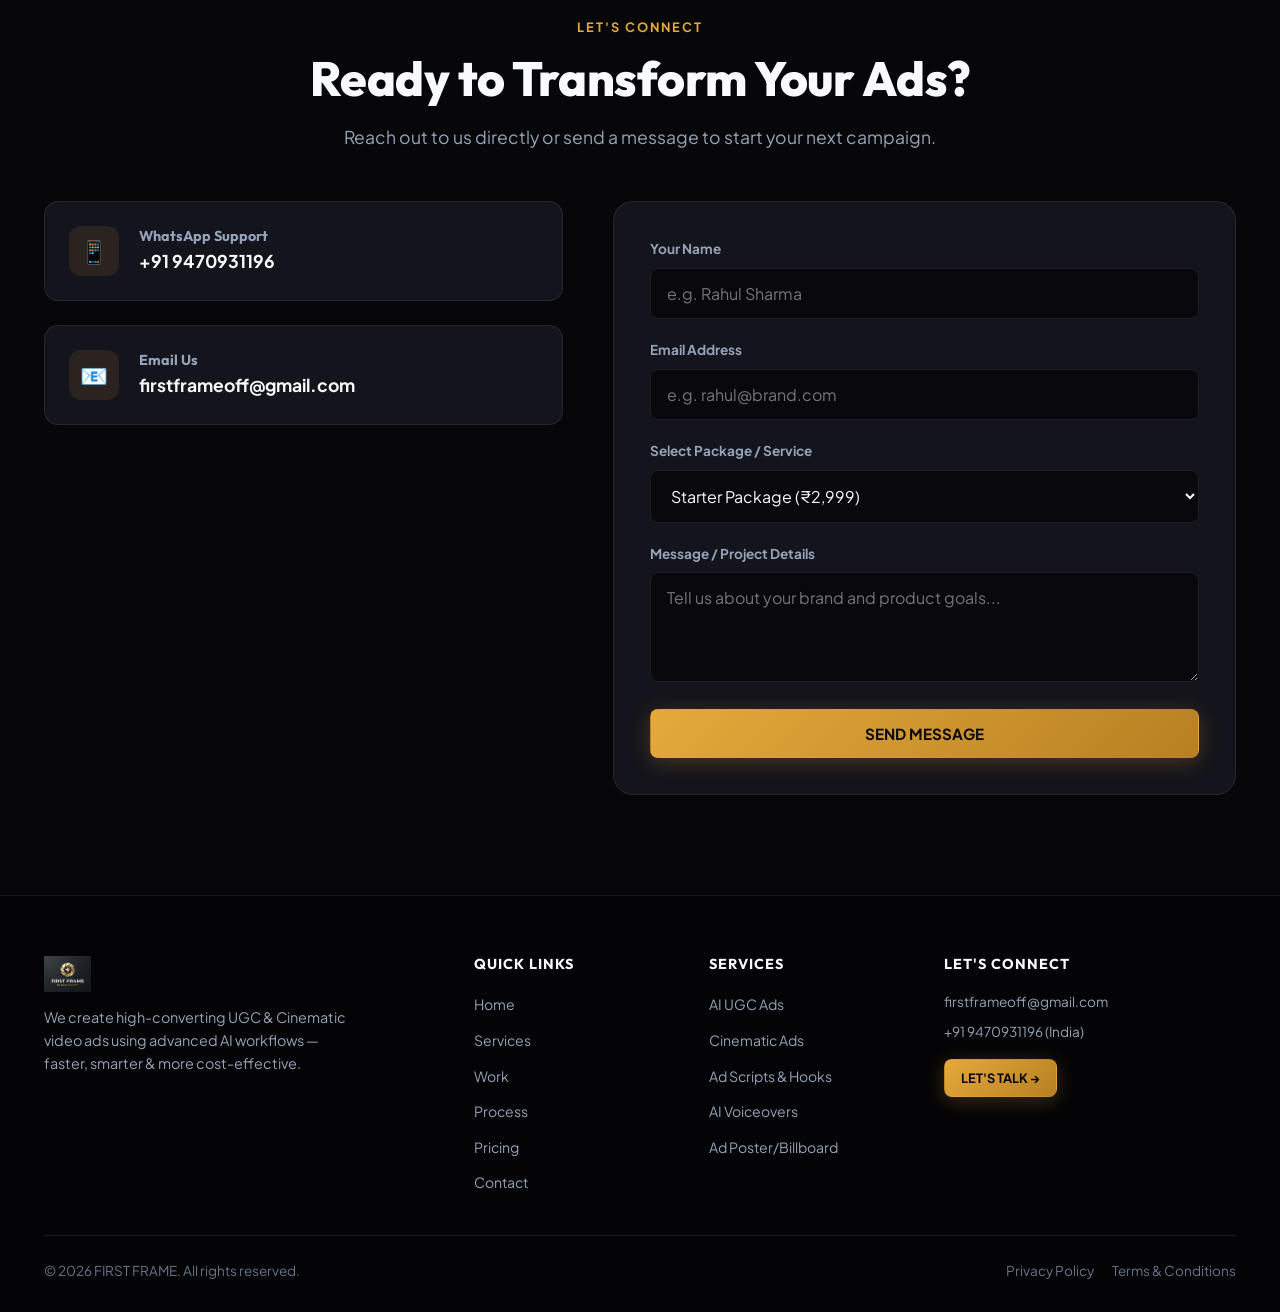
==== commit 64849757: "Update website" ====
--- a/index.html
+++ b/index.html
@@ -482,9 +482,9 @@
             </div>
             <ul class="pricing-features">
               <li>✓ 1 AI UGC Ad</li>
-              <li>✓ Ad script</li>
+              <li>✓ AI Creator/actor</li>
               <li>✓ AI voiceover</li>
-              <li>✓ Captions</li>
+              <li>✓ Product Integration</li>
               <li>✓ 1 Revision</li>
             </ul>
             <a
@@ -511,7 +511,7 @@
               <li>✓ 3 AI UGC Ads</li>
               <li>✓ Multiple hooks</li>
               <li>✓ AI voiceovers</li>
-              <li>✓ Captions</li>
+              <li>✓ Professional editing</li>
               <li>✓ 2 Revisions</li>
               <li>✓ Different creative angles</li>
             </ul>
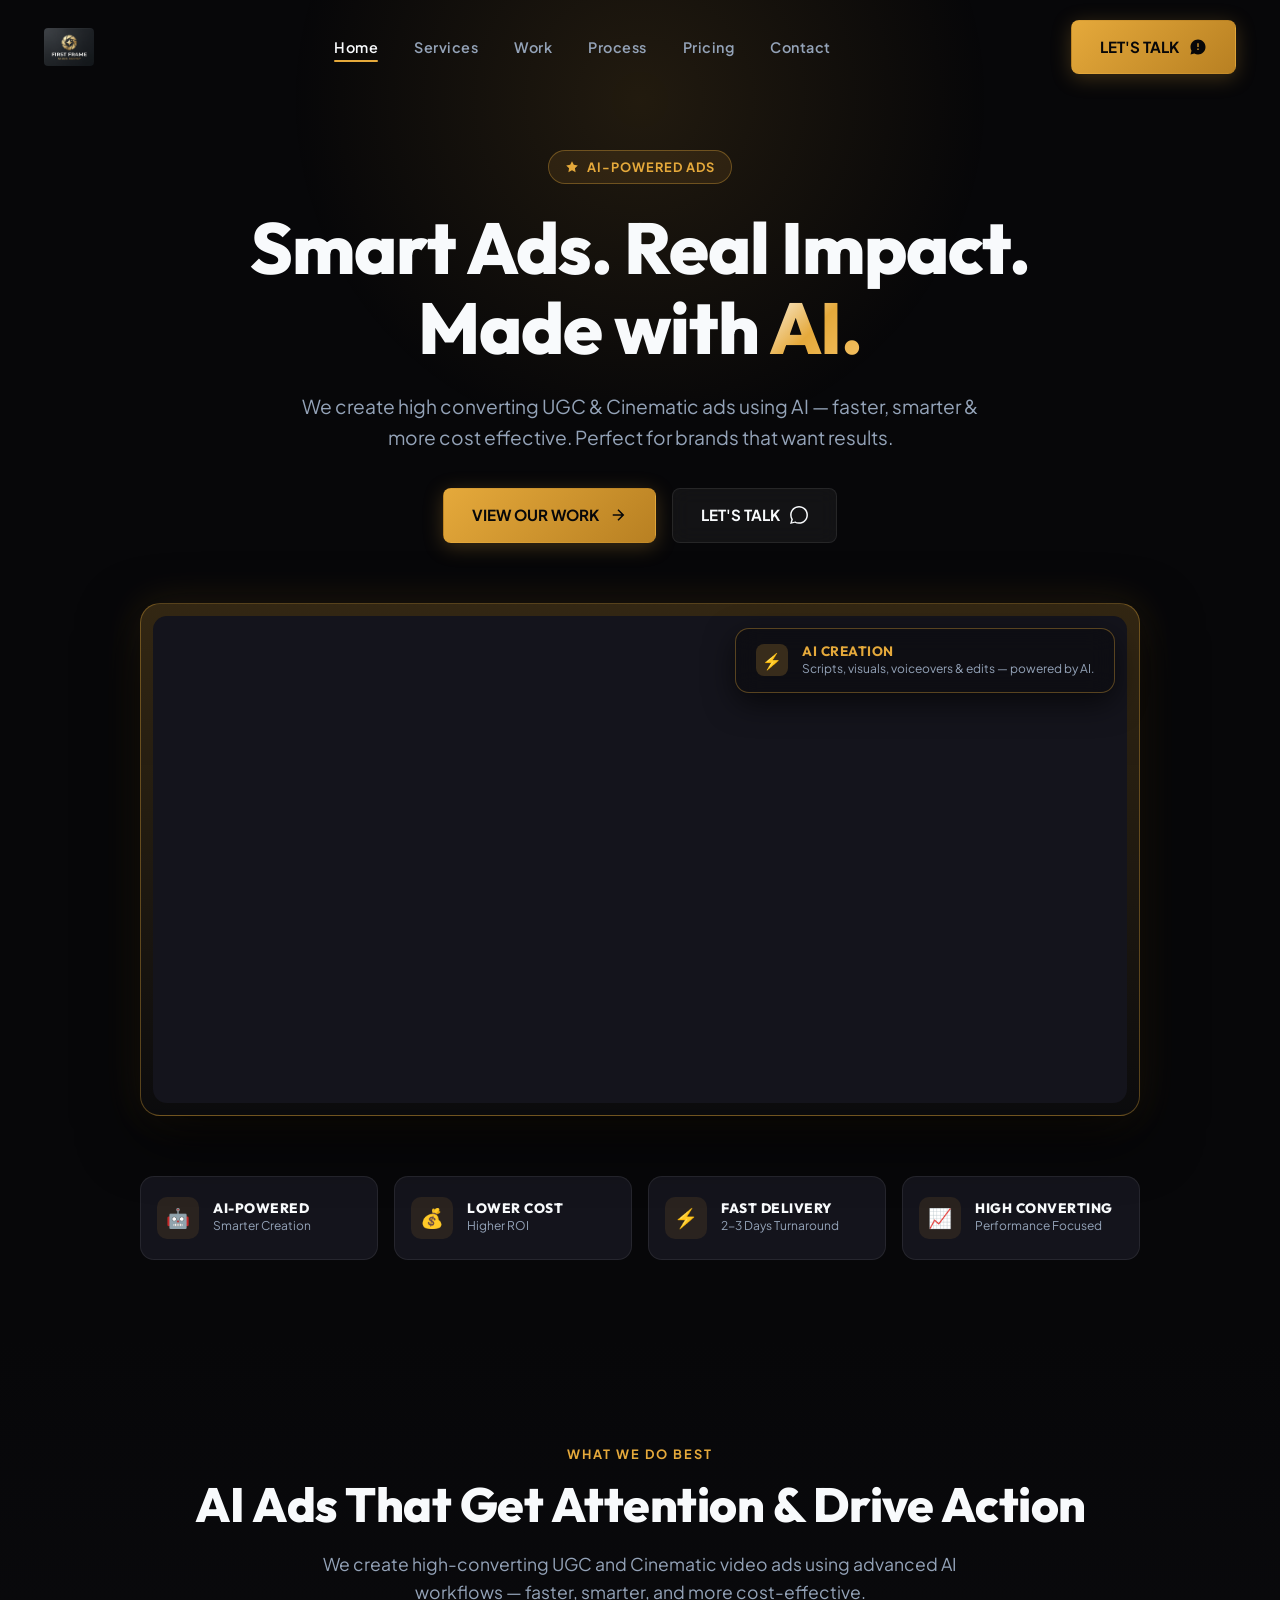
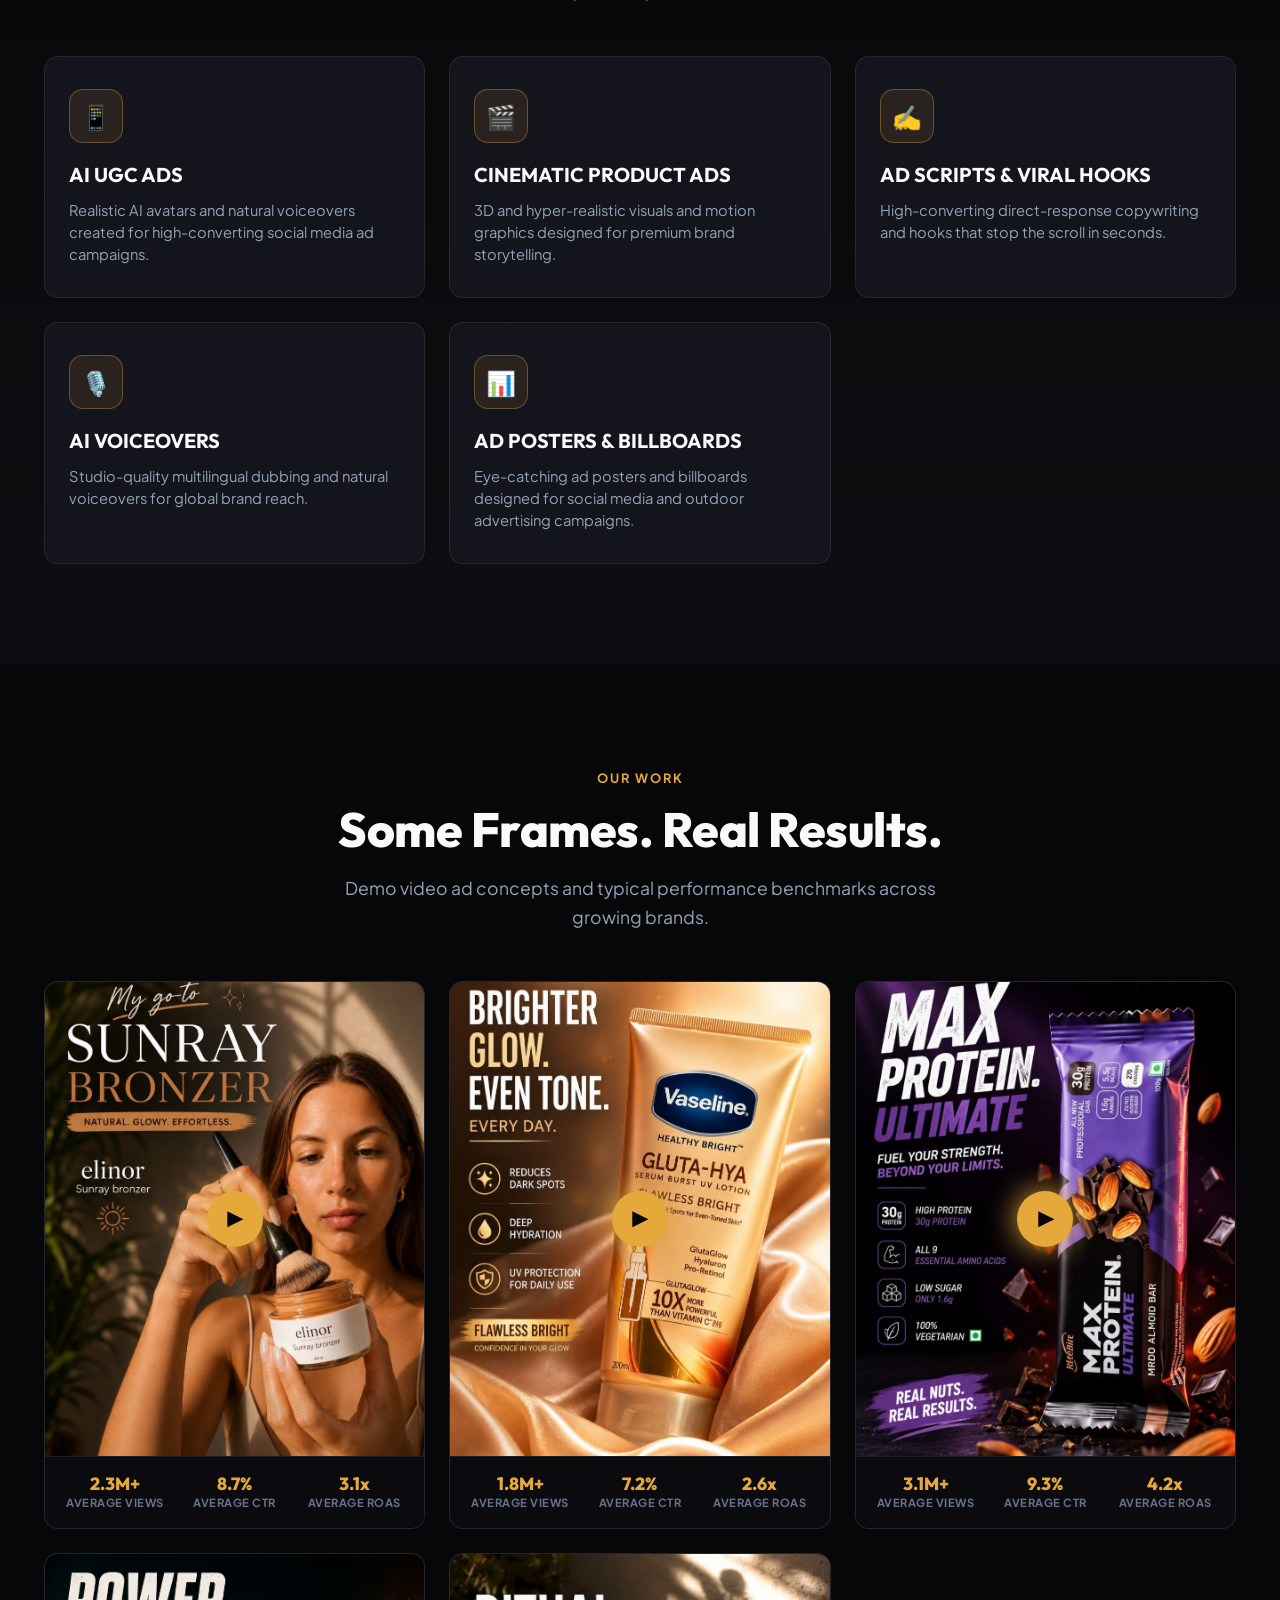
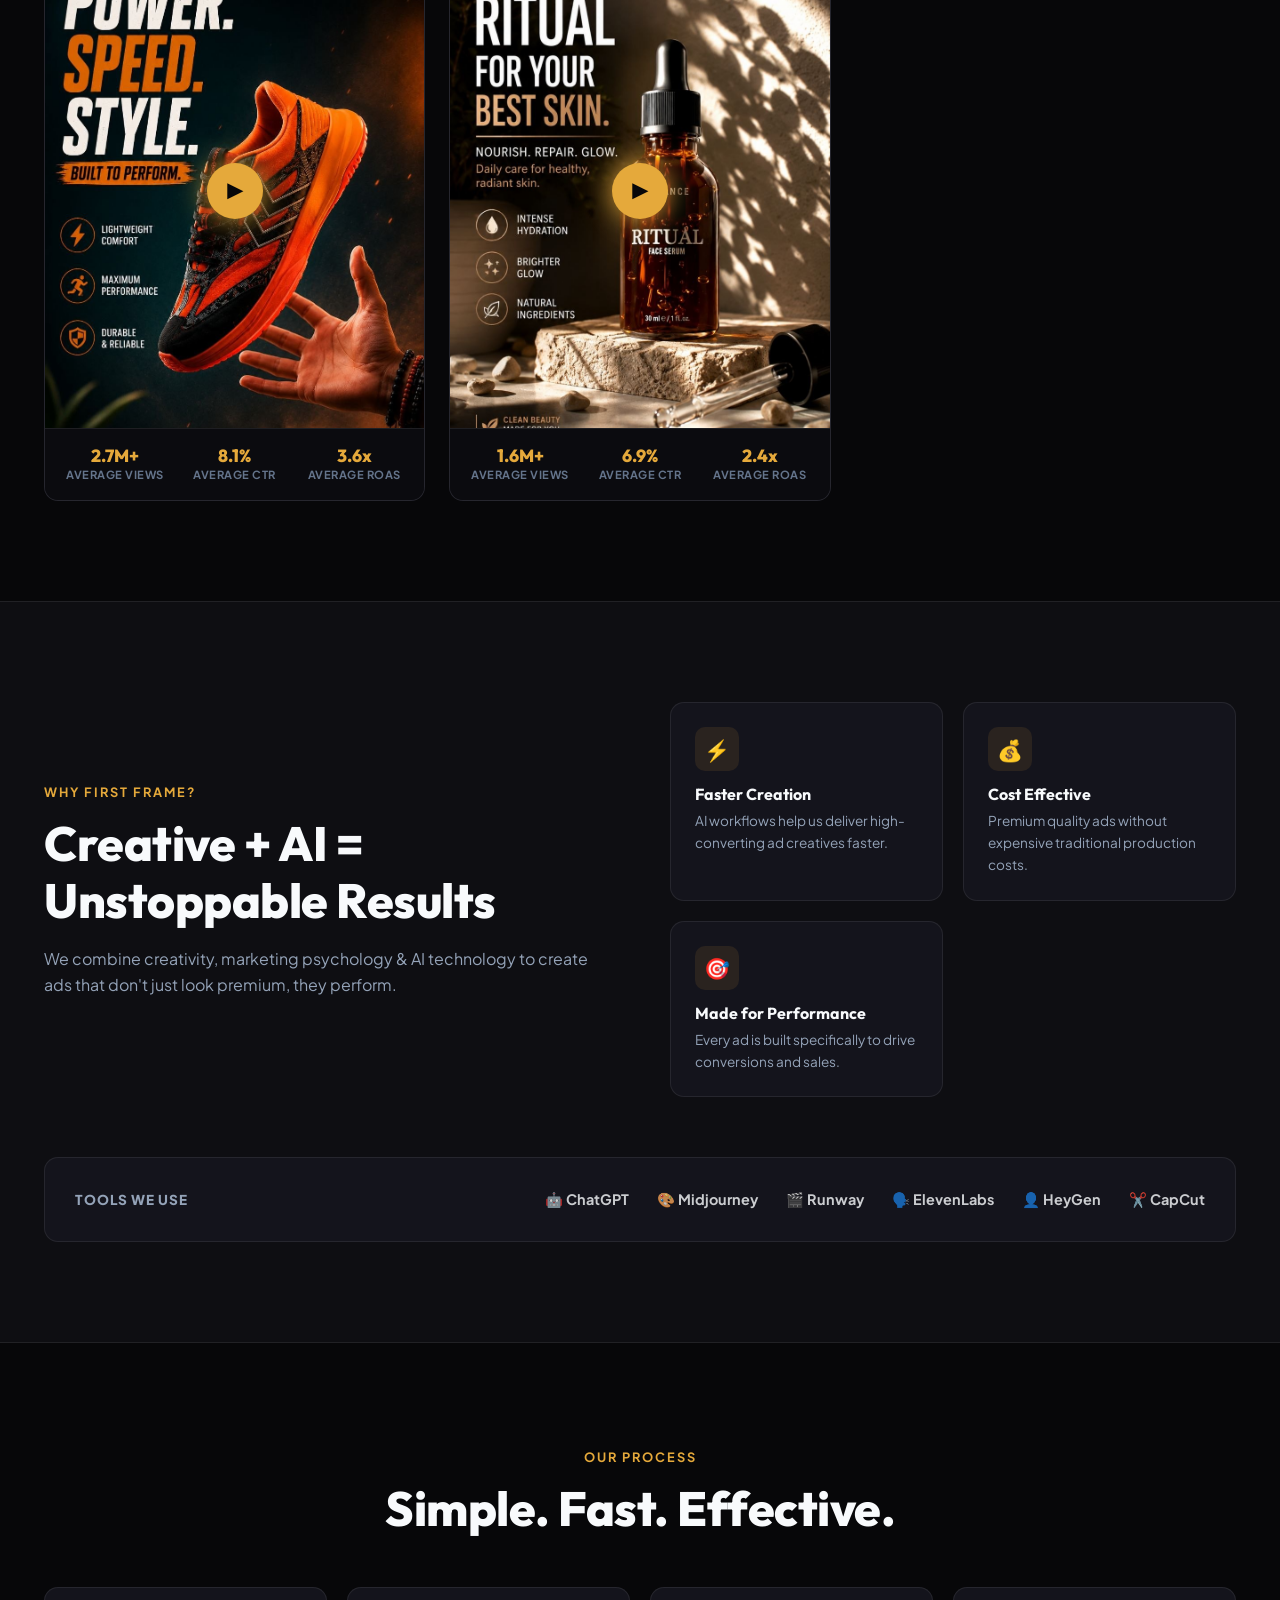
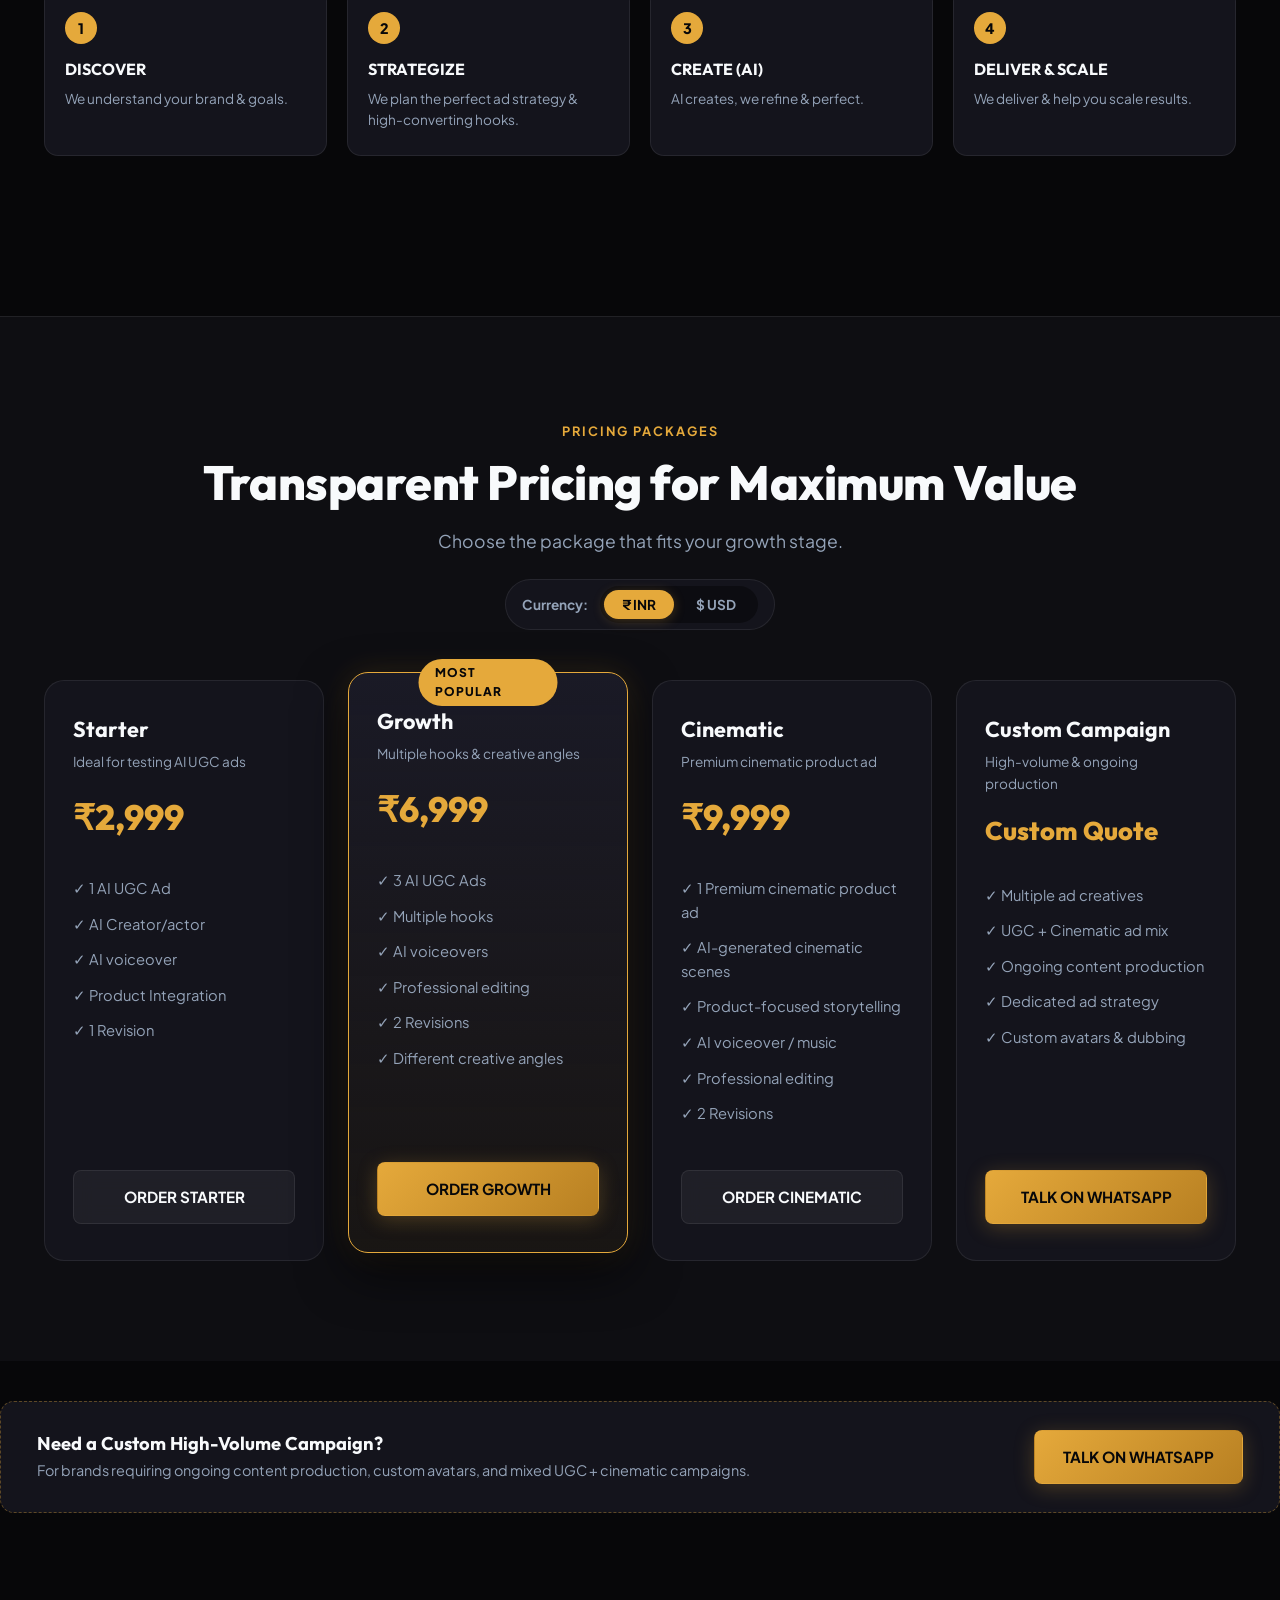
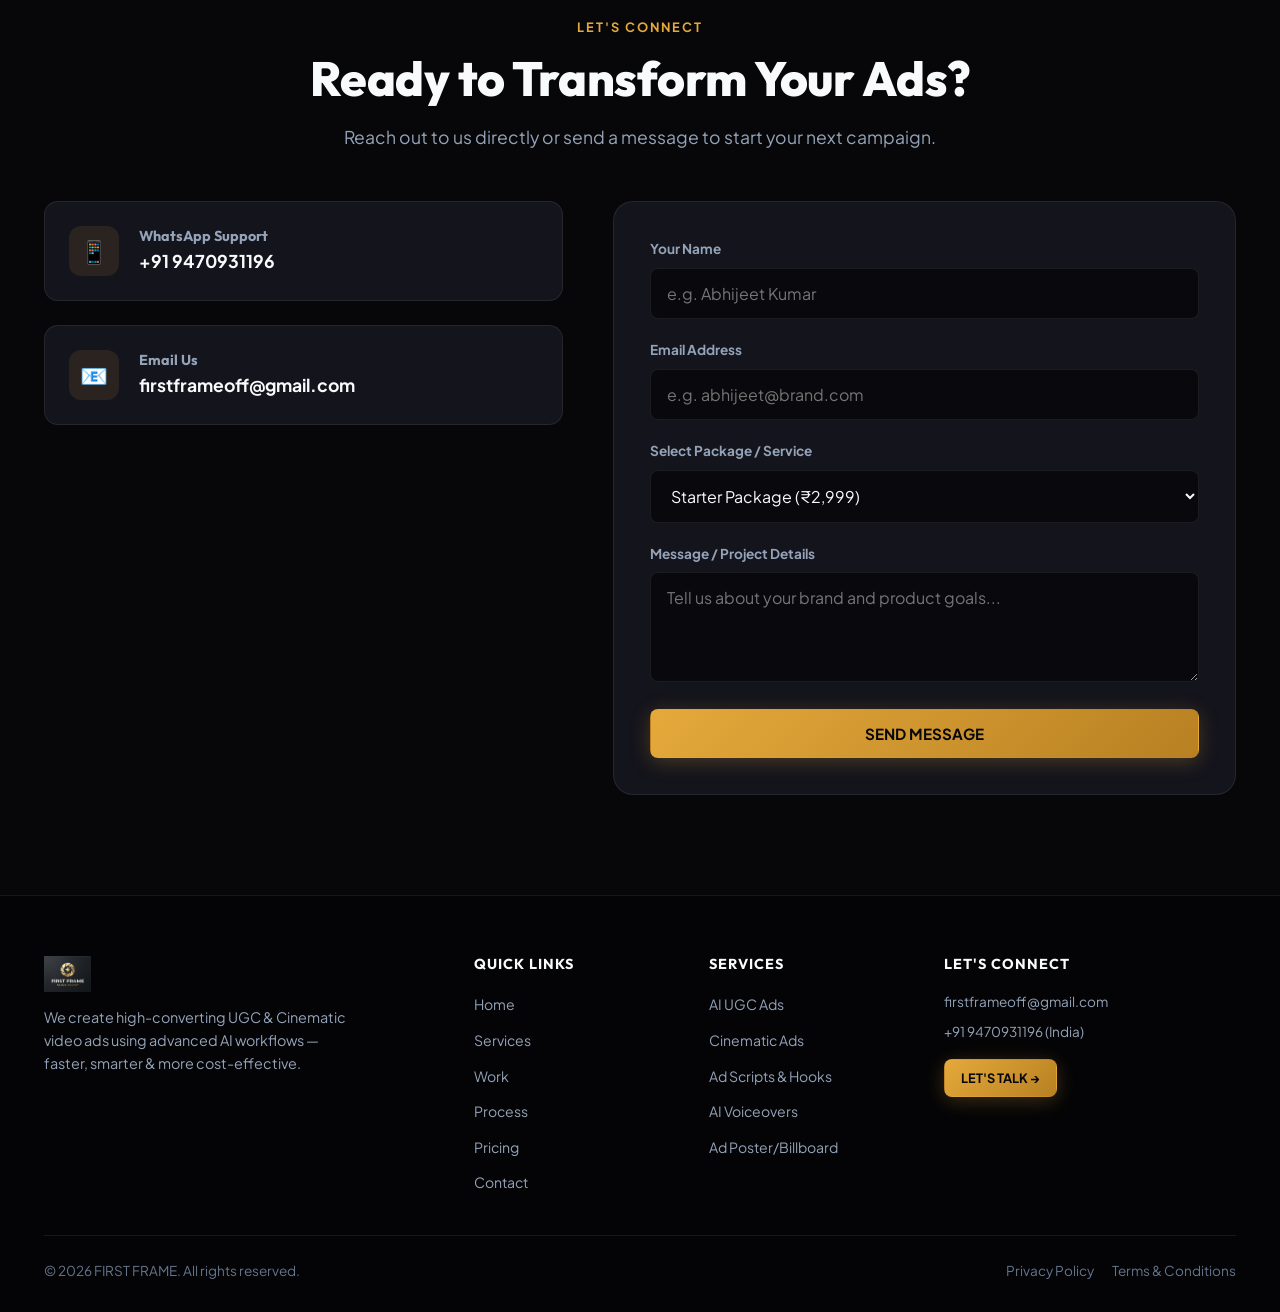
==== commit dfecbdae: "Update Website" ====
--- a/index.html
+++ b/index.html
@@ -655,7 +655,7 @@
                   id="name"
                   name="Name"
                   class="form-input"
-                  placeholder="e.g. Rahul Sharma"
+                  placeholder="e.g. Abhijeet Kumar"
                   required
                 />
               </div>
@@ -667,7 +667,7 @@
                   id="email"
                   name="Email"
                   class="form-input"
-                  placeholder="e.g. rahul@brand.com"
+                  placeholder="e.g. abhijeet@brand.com"
                   required
                 />
               </div>
